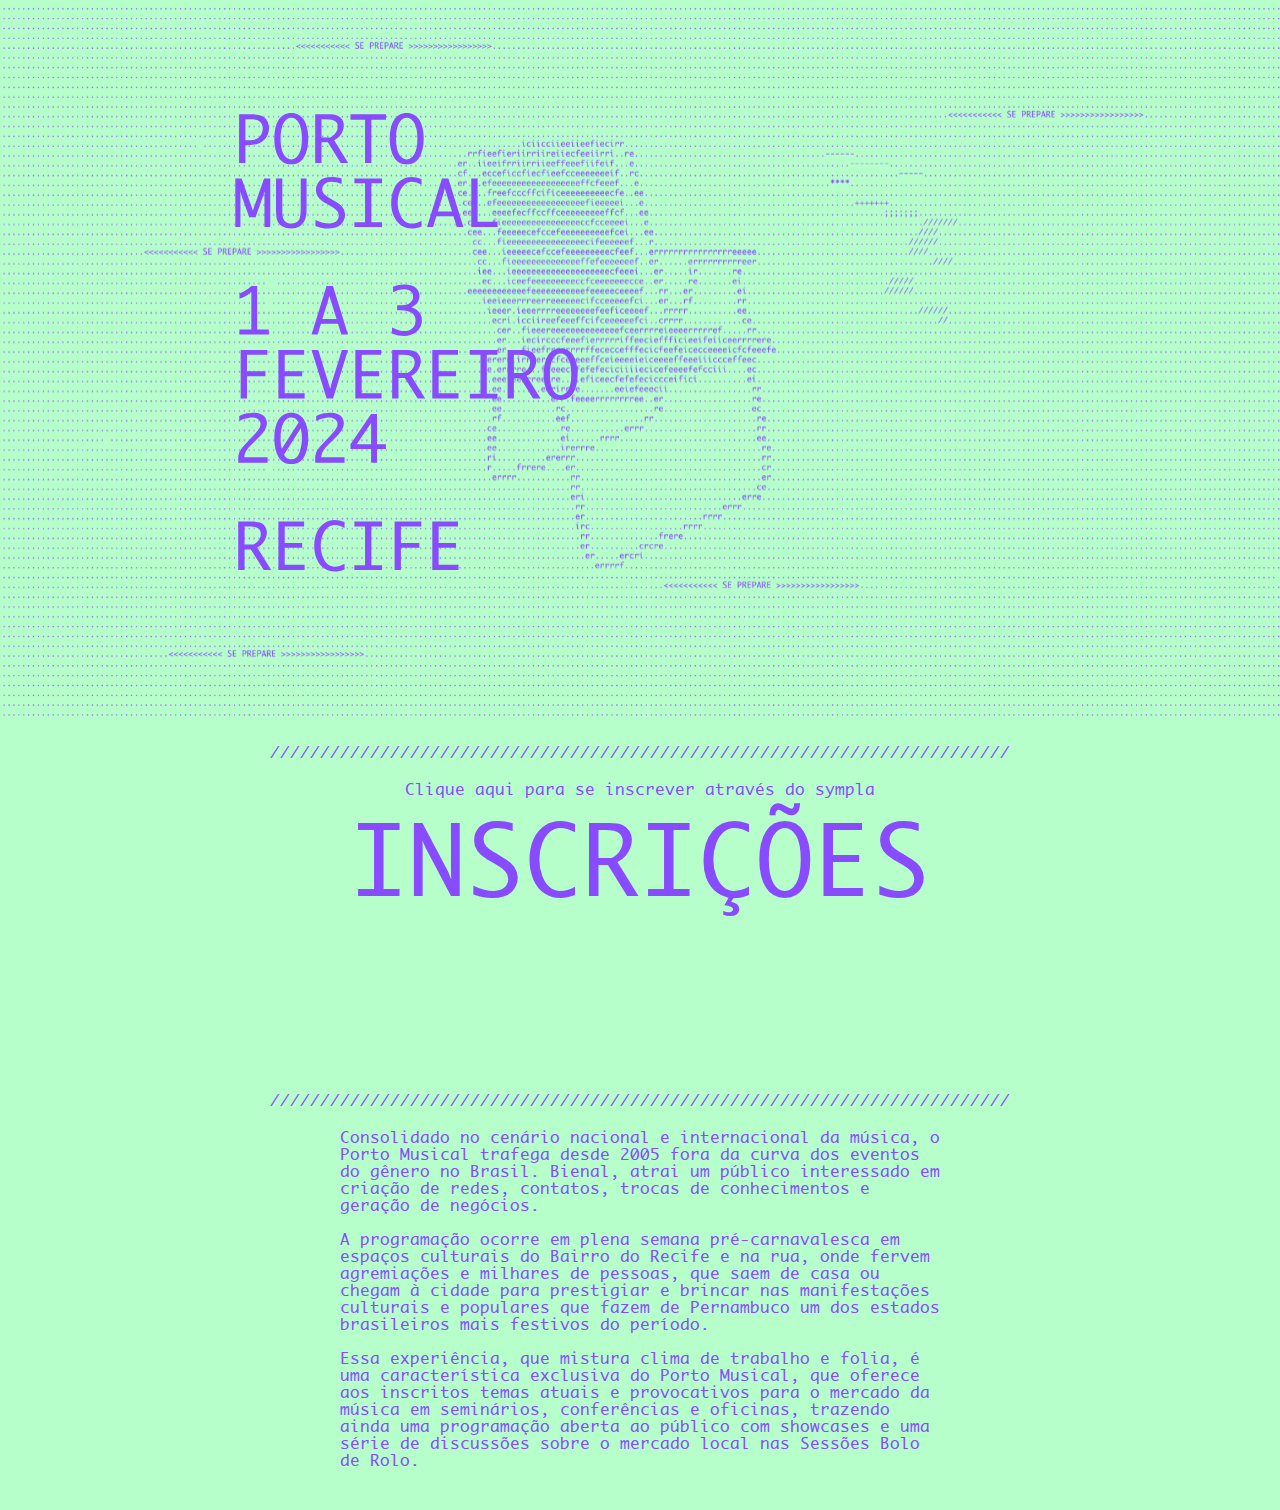
==== Porto-Musical-main/index.html @ d5060449 ""Marcas e Localização"" ====
<!DOCTYPE html>
<html lang="en">

<head>
    <meta charset="UTF-8">
    <meta name="viewport" content="width=device-width, initial-scale=1.0">
    <title>Porto Musical</title>
    <link rel="stylesheet" href="/styles/index.css">
    <script defer src="/Js/archive.js"></script>
</head>

<body>
    <!-- <header class="header container">
        <div class="logo" id="logo-container">
            <h1>Porto Musical</h1>
        </div>
        <div class="mobile-menu">
            &#x2630
        </div>
        <nav class="navigation">
            <ul class="nav-list">
                <div class="close-menu">
                    &#x2715
                </div>
                <img src="" alt="IMAGEM " />
                <li><a href="#home">Página Inicial</a></li>
                <li class="has-submenu">
                    <a href="#kits">Programação</a>
                    <ul class="submenu">
                        <li><a href="#dia1">Dia 1</a></li>
                        <li><a href="#dia2">Dia 2</a></li>
                        <li><a href="#dia3">Dia 3</a></li>
                    </ul>
                </li>
                <li><a href="#numeros">Home</a></li>
            </ul>
        </nav>
    </header> -->

    <section class="initial-scale">
        <div class="img-char">
            <img src="/img/exemplo.svg" alt="">
        </div>
    </section>


    <section class="subscribe">
        <p>//////////////////////////////////////////////////////////////////////////</p>
        <div class="inscricoes">
            <h2> Clique aqui para se inscrever através do sympla</h2>
            <a href="#">INSCRIÇÕES</a>
        </div>
        <div class="dotted">
            <div class="dotted secondary">
                
            </div>
            <iframe width="100%" height="100%" src="https://www.youtube.com/embed/CrR9r9KcrVM" title="Porto Musical 2022" frameborder="0" allow="accelerometer; autoplay; clipboard-write; encrypted-media; gyroscope; picture-in-picture; web-share" allowfullscreen></iframe>
        </div>
        <p>//////////////////////////////////////////////////////////////////////////</p>
        <div class="main-text">
            <h3>
                Consolidado no cenário nacional e internacional da música, o Porto Musical trafega desde 2005 fora da
                curva dos eventos do gênero no Brasil. Bienal, atrai um público interessado em criação de redes,
                contatos, trocas de conhecimentos e geração de negócios. <br> <br>
                A programação ocorre em plena semana pré-carnavalesca em espaços culturais do Bairro do Recife e na rua,
                onde fervem agremiações e milhares de pessoas, que saem de casa ou chegam à cidade para prestigiar e
                brincar nas manifestações culturais e populares que fazem de Pernambuco um dos estados brasileiros mais
                festivos do período. <br> <br>
                Essa experiência, que mistura clima de trabalho e folia, é uma característica exclusiva do Porto
                Musical, que oferece aos inscritos temas atuais e provocativos para o mercado da música em seminários,
                conferências e oficinas, trazendo ainda uma programação aberta ao público com showcases e uma série de
                discussões sobre o mercado local nas Sessões Bolo de Rolo.
            </h3>
        </div>
    </section>


<!-- 
    <div class="programacao">
        <h1>PROGRAMAÇÃO</h1>
    </div>


    <div class="dez-horas">
        <h1>05/MAI QUI</h1>
        <p>
            10H - 12H
        </p>
        <div class="primeiro">
            <ul class="first-programation">
                <li>Sessão bolo de Rolo</li>
                <li>Paço do frevo</li>
                <li>Grátis</li>
                <br><br>
                <li>ENCONTRO ACORDE — MOBILIZAÇÃO COMO MOTOR DE PRESSÃO POLÍTICA</li>
                <li>Com</li>
                <li>Melina Hickson</li>
            </ul>
            <ul class="second-programation">
                <li>Papo Sincero</li>
                <li>Auditório Cais do Sertão</li>
                <br><br>
                <li>COMO TIRAR O MELHOR PROVEITO DO PORTO MUSICAL — PERGUNTAS E RESPOSTAS</li>
                <li>COM</li>
                <li>Melina Hickson</li>
            </ul>
        </div>
    </div>
    <br>
    <div class="quatoze-horas">
        <p>
            14h30 – 16h30
        </p>

        <p>CONFERÊNCIA</p>
        <p>AUDITÓRIO CAIS DO SERTÃO</p>
        <ul>
            <li>RÁDIO: Prestação de serviço ou <br> comercialização de concessão pública? <br> As diferentes percepções
                da programação radiofônica <br> </li>

            <li>Mediação</li>
            <li>Patricia Palumbo</li>
            <li>com</li>
            <li>Gabriele Alves & Luci Moret</li>
            <li>Participações especiais</li>
            <li>Fabiane Pereira & Luciano Mattos</li>

        </ul>
        <br>
    </div>
    <div class="dezeseis-horas">
        <p>
            16h50 – 18h50
        </p>

        <ul>
            <li>CONFERÊNCIA</li>
            <li>AUDITÓRIO CAIS DO SERTÃO</li>
            <li>Sons do Nordeste: de onde vÊm e pra onde vão essas ondas de sucesso?</li>
            <li>Mediação</li>
            <li>GG Albuquerque</li>
            <li>com</li>
            <li>Jorge Music, Julian Lepick & Lívia Paupério</li>
        </ul>
    </div>
    </div>

    <div class="dez-horas">
        <h1>07/MAI SAB</h1>
        <p>
            10H - 12H
        </p>
        <div class="primeiro">
            <ul class="first-programation">
                <li>Sessão bolo de Rolo</li>
                <li>Paço do frevo</li>
                <li>Grátis</li>
                <br><br>
                <li>10 anos do Frevo <br> como Patrimônio da Humanidade: <br> Os entraves para a internacionalização</li>
                <li>Mediação</li>
                <li>FERNANDA PINHEIRO</li>
                <li>Com</li>
                <li>César Michiles & Luiz Barbosa</li>
            </ul>
            <ul class="second-programation">
                <li>Papo Sincero</li>
                <li>Auditório Cais do Sertão</li>
                <br><br>
                <li>A importância da promoção da equidade <br> de gênero na música</li>
                <li>Mediação</li>
                <li>BIA NOGUEIRA</li>
                <li>Com</li>
                <li>Cristina Becker, Heloisa Aidar, <br> Luciana Adão & Mayra Clara</li>
            </ul>
            <ul class="second-programation">
                <li>ARENA SEBRAE DE PITCHING</li>
                <li>Sala São Francisco - Cais do Sertão</li>
                <br><br>
                <li>ARENA SEBRAE DE PITCHING</li>
                <li>com</li>
                <li>• Aiyra • Andrea Laís • Café Preto <br> • Camila Ribeiro • Caru • Claudia <br> Castelo Branco • Dan Stump • Enio |X| <br> • Fortunato e os Jovens de Ontem <br> • Howay • Hugo Linns • MD • Rico <br> Manzano • Rob • Samuca e a Selva <br> • Solto • Vila Oculta • </li>
            </ul>
        </div>
    </div>
    <br>
    <div class="quatoze-horas">
        <p>
            12H
        </p>
        <p>Paço do frevo apresenta</p>
        <ul>
            <li>HENRIQUE ALBINO'S JAM</li>
        </ul>
        <br>
    </div>
    <div class="dezeseis-horas">
        <p>
            14H30 - 16H30
        </p>

        <ul>
            <li>SEMINÁRIO</li>
            <li>AUDITÓRIO CAIS DO SERTÃO</li>
            <br>
            <li>Como fazer um lançamento focado no YouTube</li>
            <li>Com</li>
            <li>Pietá Rivas</li>
        </ul>
    </div>
    <div class="dezeseis-horas">
        <p>
            16H50 – 18H50
        </p>

        <ul>
            <li>CONFERÊNCIA</li>
            <li>AUDITÓRIO CAIS DO SERTÃO</li>
            <br>
            <li>TERRA ARRASADA: A reconstrução da circulação no Brasil</li>
            <li>Mediação</li>
            <li>ANA GARCIA</li>
            <li>com</li>
            <li>Daianne Dias, Eddu Porto & Nicole Balestro</li>
        </ul>
    </div>
    <div class="dezeseis-horas">
        <p>
            19H30 - 22H50
        </p>

        <ul>
            <li>SHOWCASES</li>
            <li>PALCO CIDADE DA MUSICA - CAIS DO SERTÃO</li>
            <br>
            <li>SHOWCASES</li>
            <li>Com</li>
            <li>• Alex Sant'Anna • Alfamor • Banda de <br> Pau e Corda • Barbarize • Bela Maria <br>•  Bel Puã • Bia Nogueira • Danada • </li>
        </ul>
    </div>
    </div>

    <section class="showcases">
        <h1>SHOWCASES</h1>
        <p style="font-size: 16px; font-weight: 400;">Palco Cidade da Música - Cais do Sertão</p>
        <p style="font-size: 16px; font-weight: 400;">Gratis</p>
        <div class="dates-showcase">
            <p>06/MAI SEX</p>
            <ul>
                <li style="font-size: 20px; font-weight: 400;">19:30</li>
                <li>ORQUESTRA DE BOLSO</li>
            </ul>
            <ul>
                <li style="font-size: 20px; font-weight: 400;">20:20</li>
                <li>BIXARTE</li>
            </ul>
            <ul>
                <li style="font-size: 20px; font-weight: 400;">21:10</li>
                <li>AFROITO</li>
                <li>Participação</li>
                <li>Tássia Reis e Sued Nunes</li>
            </ul>
            <ul>
                <li style="font-size: 20px; font-weight: 400;">22H</li>
                <li>LUANA FLORES</li>
            </ul>
            <ul>
                <li>22H50</li>
                <li>MARTINS</li>
            </ul>
        </div>
        <div class="dates-showcase">
            <p>07/MAI SAB</p>
            <ul>
                <li style="font-size: 20px; font-weight: 400;">19:30</li>
                <li>ORQUESTRA DE BOLSO</li>
            </ul>
            <ul>
                <li style="font-size: 20px; font-weight: 400;">20:20</li>
                <li>PROGRAMA ASA APRESENTA</li>
                <li>DANI CARMESIN</li>
            </ul>
            <ul>
                <li style="font-size: 20px; font-weight: 400;">21:10</li>
                <li>ZÉ MANUEL</li>
            </ul>
            <ul>
                <li style="font-size: 20px; font-weight: 400;">22H</li>
                <li>RACHEL REIS</li>
            </ul>
            <ul>
                <li style="font-size: 20px; font-weight: 400;">22H50</li>
                <li>BAILE DO MARLEY</li>
                <li>Participação</li>
                <li>Uana, Rayssa Dias e Gui da Tropa</li>
            </ul>
        </div>


    </section>
<section class="enderecos">
    <div class="enderecos porto-musical">
        <h1>ENDEREÇOS</h1>
        <ul>
                <li>Endereços das atividades do Porto Musical</li>
        </ul>
        <ul>
                <li>CREDENCIAMENTO, SEMINÁRIOS, CONFERÊNCIAS E PITCHINGS</li>
                <li>CAIS DO SERTÃO</li> 
                <li>(ARMAZÉM 10)Av. Alfredo Lisboa, s/n (em frente à Torre Malakoff)</li>
        </ul>
        <ul>
            <li>SESSÕES BOLO DE ROLO (gratuito)</li>
            <li>PAÇO DO FREVORua da Guia, s/n (Praça do Arsenal da Marinha)</li>
        </ul>
        <ul>
            <li>SHOWCASES (gratuito)</li>
            <li>PALCO CIDADE DA MÚSICA (CAIS DO SERTÃO)Av. Alfredo Lisboa, s/n</li>
        </ul>
    </div>

    
</section>

<section class="fichatecnica">

    <h1>FICHA TÉCNICA</h1>
    <div class="fichatecnina info">

        <ul>
            <li>Direção Geral e Curadoria </li>
            <li>Melina Hickson</li>
        </ul>

        <ul>
            <li>Coordenação Geral</li>
            <li>Janaisa Cardoso></li>
        </ul>
        <ul>
            <li>Produção Geral</li>
            <li>Felix Furtacor</li>
            <li>Mariana Florentino</li>
        </ul>
<ul>
        <li>Produção Executiva</li>
        <li>Janaina Cardoso</li> 
        <li>Melina Hickson</li>
</ul>

        <ul>
    <li>Colaboração na Curadoria</li>
    <li>GG Albuquerque</li>
    <li>Mariana Florentino</li>
    <li>Pérola Braz</li>
        </ul>

    <ul>
        <li>Produção</li>
            <li>Adryana Thyara</li>
           <li> Ana Cristina Nascimento</li>
           <li> Aymara Almeida</li>
           <li> Daniella Varjal</li>
            <li>Jessica de Brito</li>
            <li>Joana Santana</li>
           <li>João Amorim</li> 
           <li> Pedro Ivo</li>
    </ul>

    <ul>
        <li>
            <li>Coordenação de Comunicação</li>
            <li>Carolina Souto</li>
        </li>
    </ul>


</div>



<div class="fichatecnica info-2">
    

    <ul>

    <li>Assistência de Produção</li>
    <li>Anderson Miranda</li>
    <li>Aurora Jamelo</li>
    <li>Carlinhos Mártir</li>
    <li>Luíza Guedes</li>
    <li>Miguel Hickson</li>
    <li>Natália Tavares</li>
    <li>Sophia William</li>
    <li>Thainá Freitas</li>

    </ul>



   <ul>
    <li>Coordenação Técnica </li>
    <li>Adriano Duprat</li> 
   </ul>
        
       <ul>
            <li>Direção de Palco</li>
            <li>Adriano Duprat</li>
            
       </ul>

        <ul>
                <li>Direção de Pitching</li>
                <li>Jessica de Brito</li>
        </ul>

        <ul>
                <li>Iluminação Cênica</li>
                <li>Roberto Riegert</li>
        </ul>

        <ul>

        <li>Técnica de Som</li>
        <li>Arnaldo Soares</li>
        <li>Vinnicius Aquino</li>

        </ul>

    <ul>
        <li>Roadies</li>
        <li>Julia Andrade</li>
        <li>Junior Chappa</li>
    </ul>

    <ul>
        <li>Assessoria de Imprensa</li>
        <li>Bruno Takahashi</li>
    </ul>

    <ul>
            <li>Comunicação</li>
            <li>Fernando Valença</li>
            <li>Thais Menezes</li> 
            <li>Thais Ynaê</li>

    </ul>

</div>




<div class="fichatecnica-info3"></div>


    <ul>
            <li>Projeto Gráfico</li>
            <li>Rodrigo Souza Leão</li>
            <li>Heitor Moreira</li> 
            <li>(Propágulo)</li>
    </ul>


    <ul>
            <li>Ilustração</li> 
            <li>Heitor Moreira</li>
    </ul>


    <ul>
            <li>Site e Programação Visual</li>
            <li>Querosene Coletivo Criativo</li>
    </ul>


    <ul>
            <li>Fotografia</li>
            <li>José de Holanda</li>
    </ul>

    <ul>
            <li>Vídeo</li>
            <li>GIRA Conteúdo</li>
    </ul>

    <ul>
            <li>Edição de Vídeos (Sessão Porto Online)</li>
            <li>Gustavo Vasconcelos</li>
    </ul>

    <ul>
        <li>Acessibilidade</li>
       <li>Centrae Acessibilidade Comunicacional</li>

    </ul>

    <ul>
            <li>Assessoria Contábil e Executiva</li>
            <li>Duocont Contabilidade</li>
    </ul>

   


</section> -->


<!-- <section class="Marcas">

    <div class="realizacao">
        <p>realização</p>
    <img src="/img/marcafina.svg" alt="">
    </div>

    <div class="Incentivo">
        <p>Incentivo</p>
        <img src="" alt="">
        <img src="" alt="">
        <img src="" alt="">
        <img src="" alt="">

    </div>

    <div class="Colaboracao">
        <p>Colaboração</p>
        <img src="" alt="">
        <img src="" alt="">
        <img src="" alt="">
    </div>


    <div class="Apoio-grafico">
        <p>Apoio Gráfico</p>
        <img src="" alt="">
        <img src="" alt="">

    </div>


    <div class="Apoio-Institucional">
        <p>Apoio Institucional</p>
        <img src="" alt="">
        <img src="" alt="">
        <img src="" alt="">
    </div>

    <div class="Parceria">
    <p>Parceria</p>
    <img src="" alt="">
    <img src="" alt="">
    <img src="" alt="">
    </div>

</section> -->

    <footer>

    </footer>

</body>

</html>
---- styles/index.css ----
@import url(header.css);
@import url(Porto.css);
@import url(Subscribe.css);
@import url(Programacao.css);
@import url(showcases.css);

@font-face {
    font-family: 'Monaco';
    font-style: normal;
    font-weight: normal;
    src: local('Monaco'), url('/Fonts/Monaco.woff') format('woff');
    }
    

 *{
        
        margin: 0;
        padding: 0;
        font-family: 'Monaco';
        font-weight: normal;
        text-decoration: none;
        list-style: none;
        scroll-behavior: smooth;
        box-sizing: border-box;
        color: var(--black);
        background-color: var(--primary);
        
      
      }
 
:root{

    --primary : #b6ffcb;
    --primary200: #005500;
    --light : #FFFFFF;
    --darkBlue : #18191F;
    --black : #000000;
    --purple: #884bff;

  }
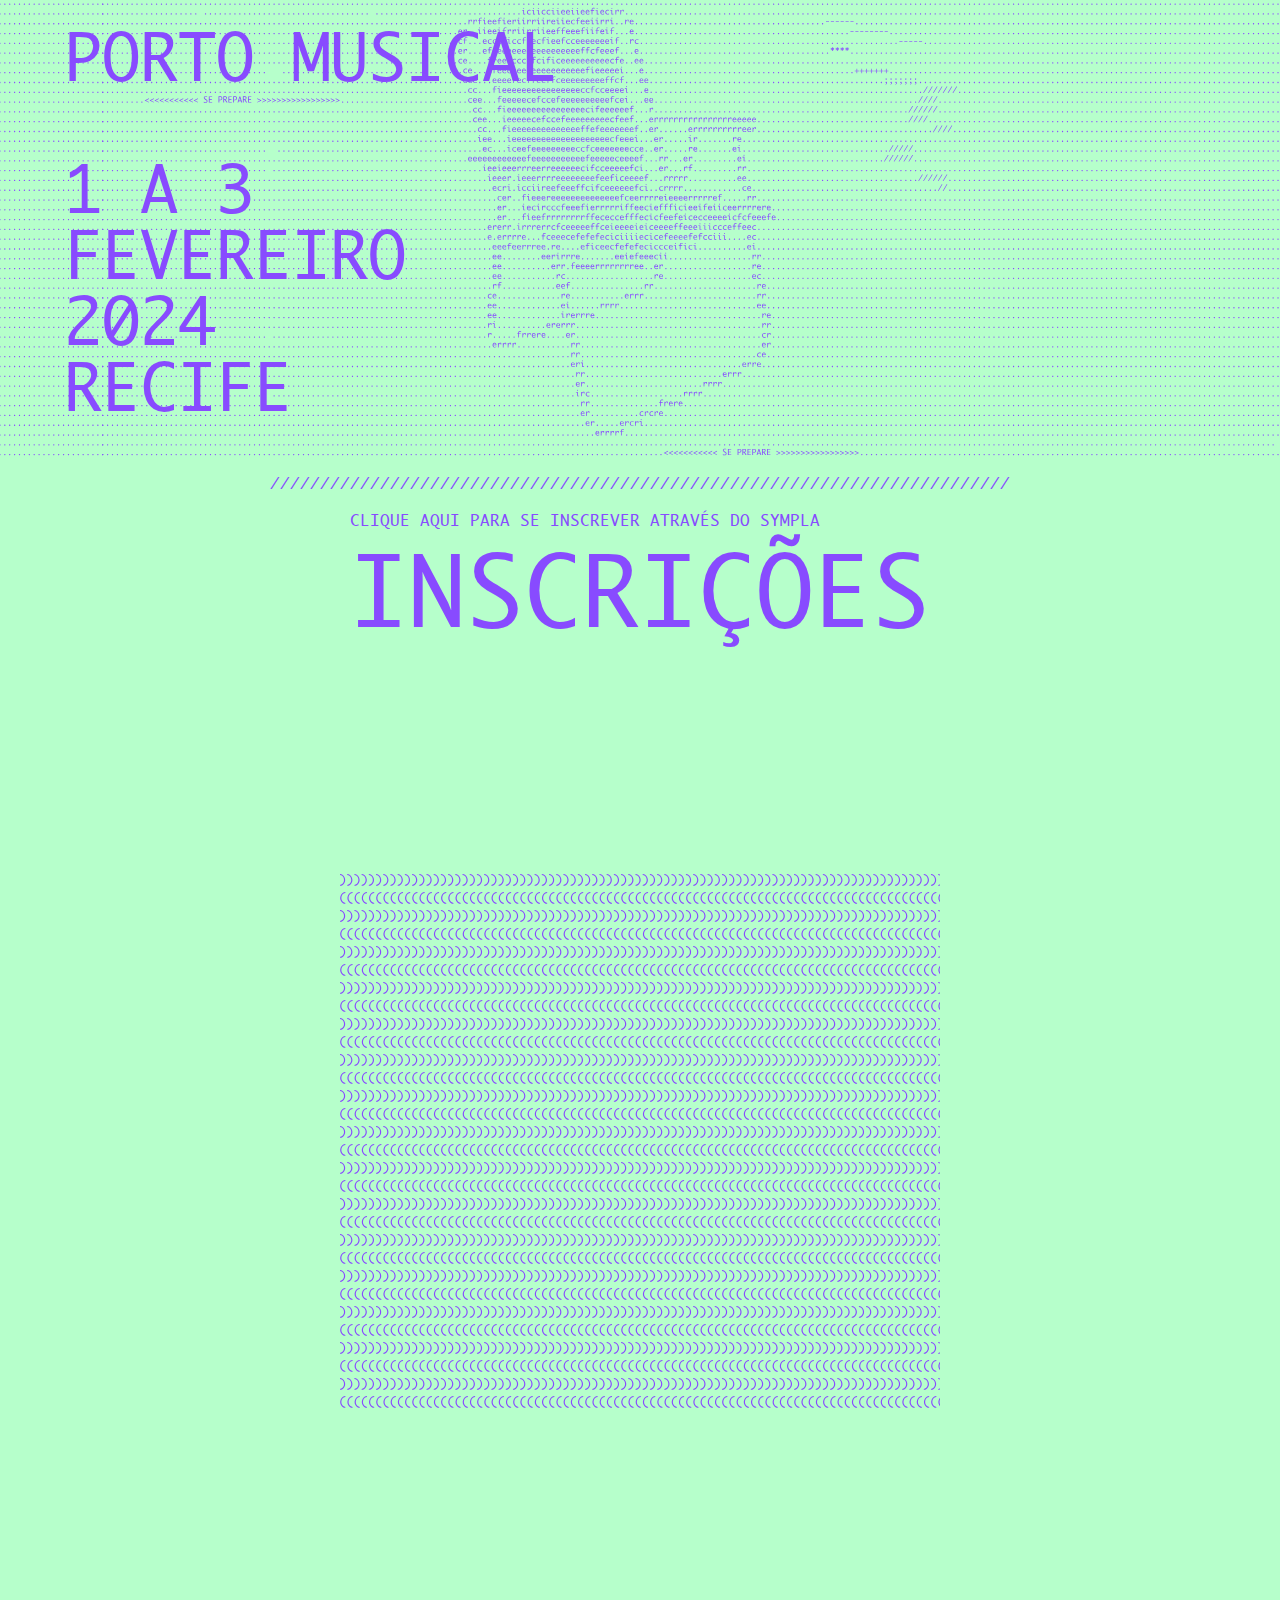
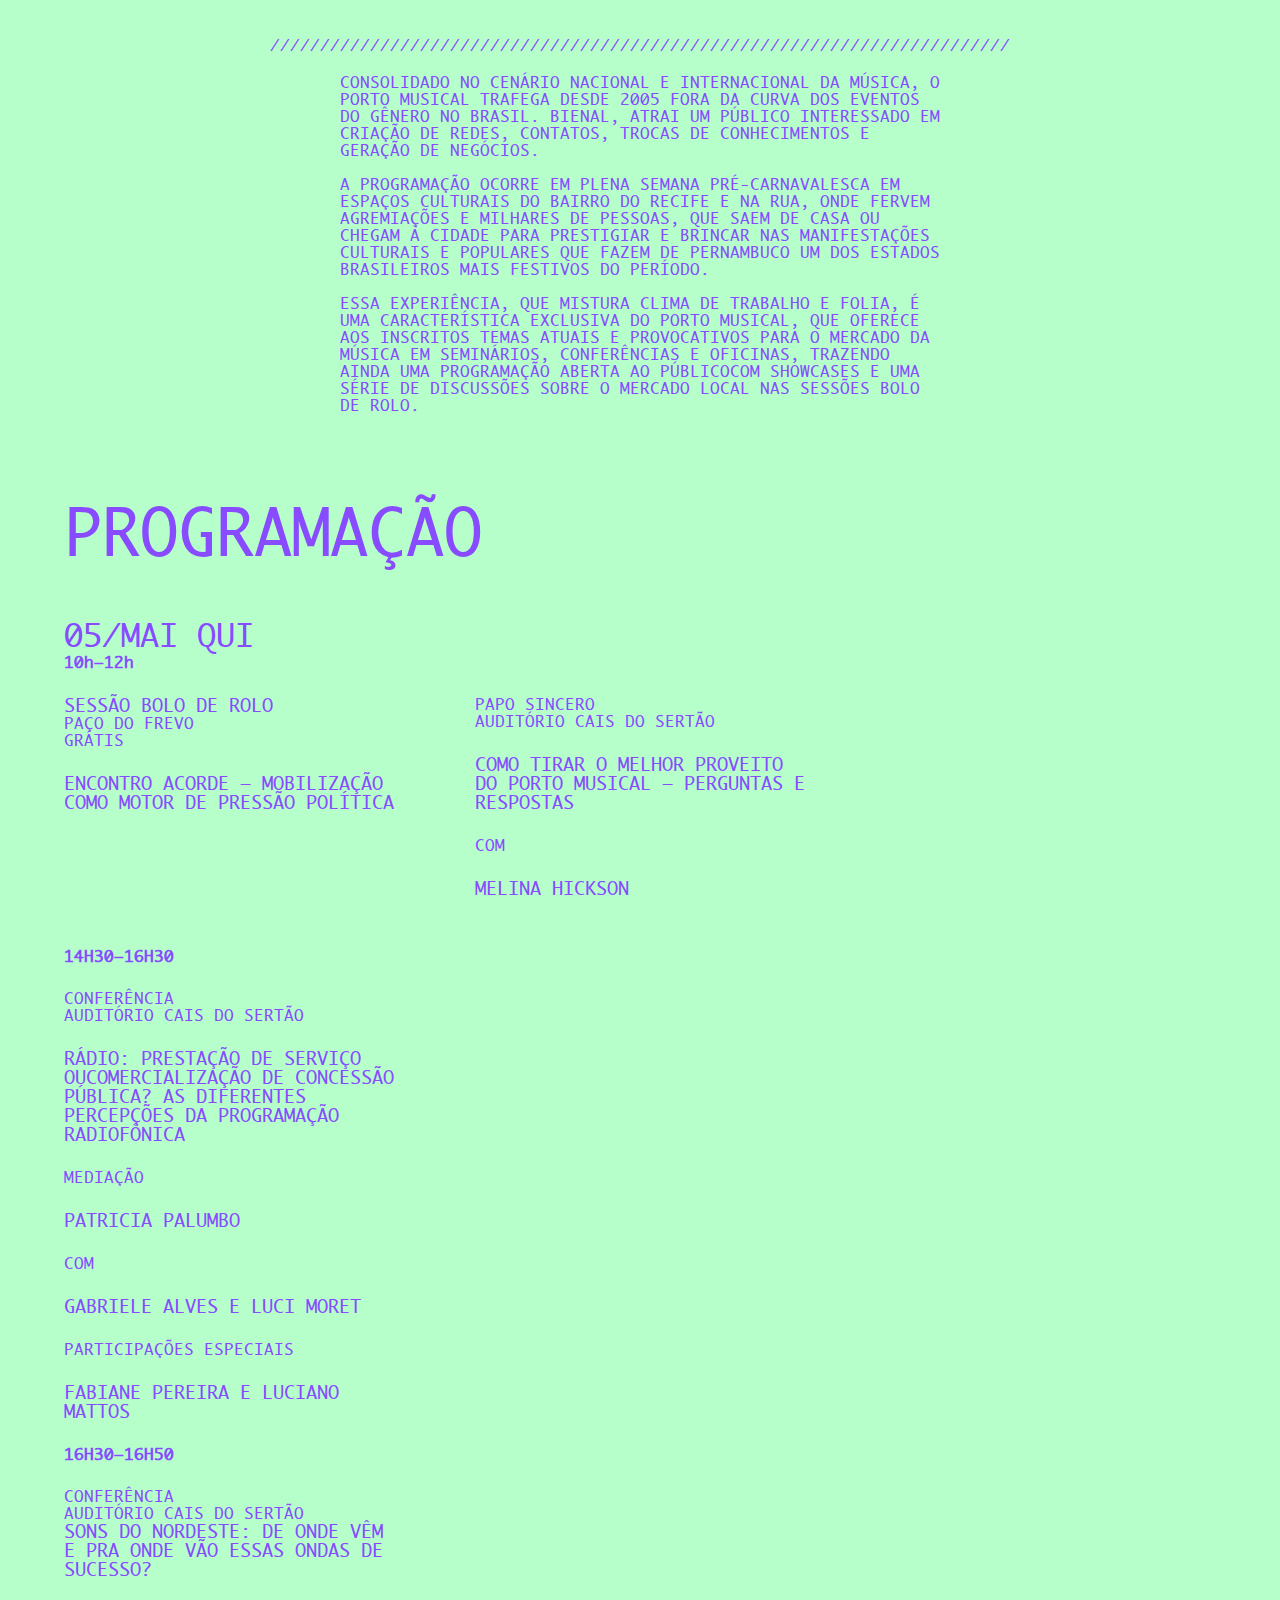
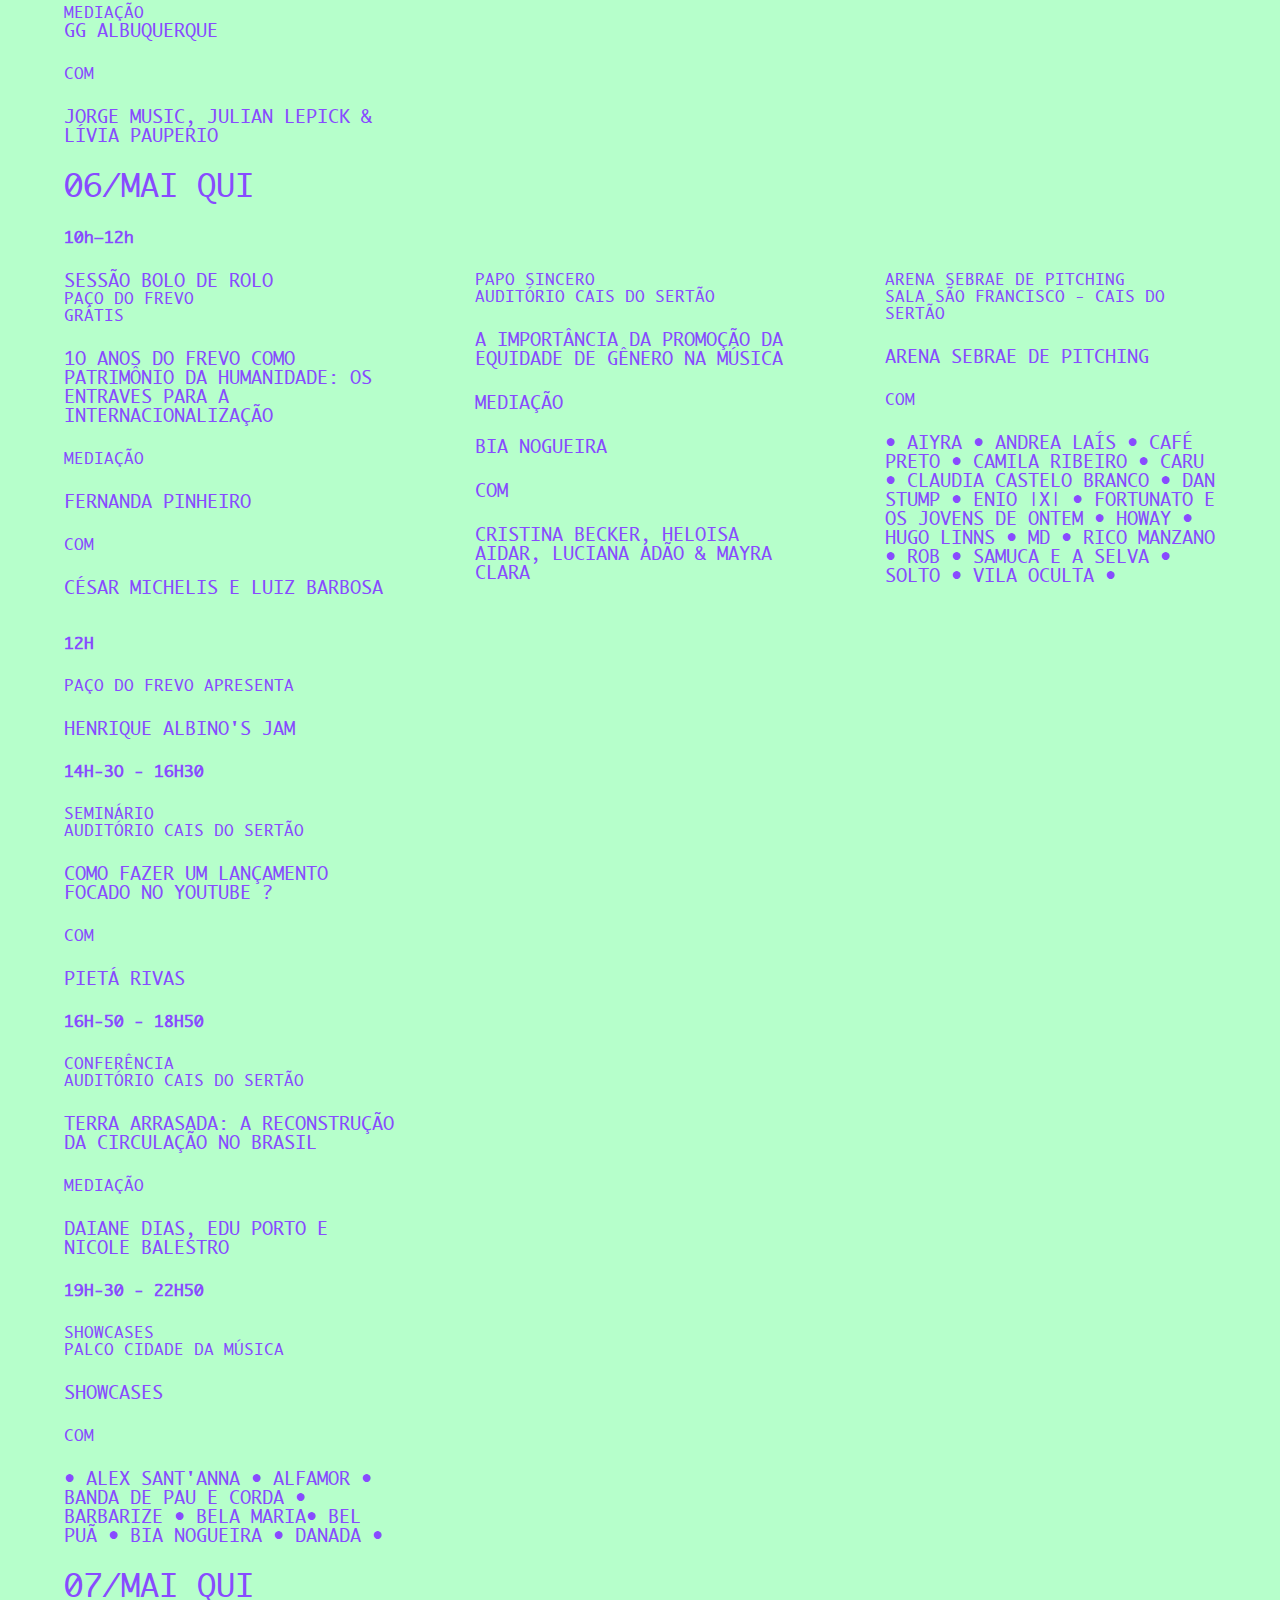
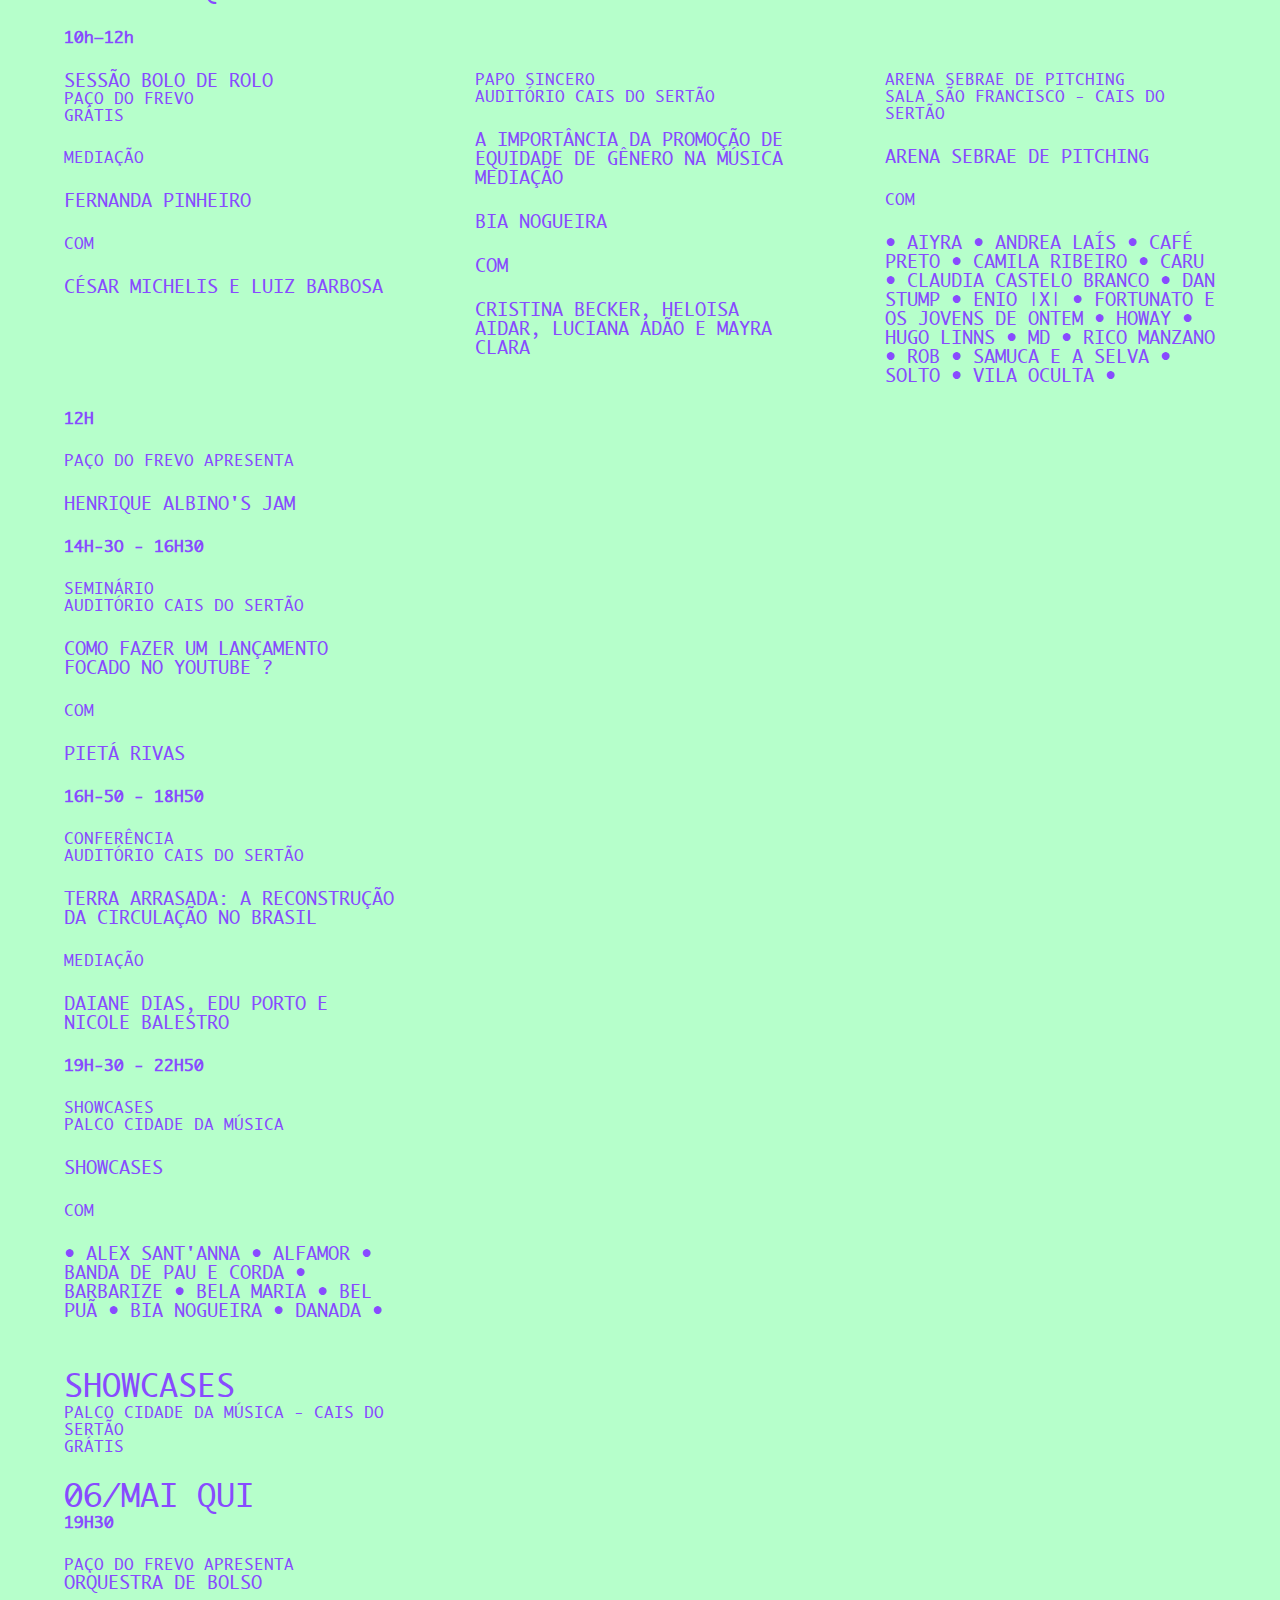
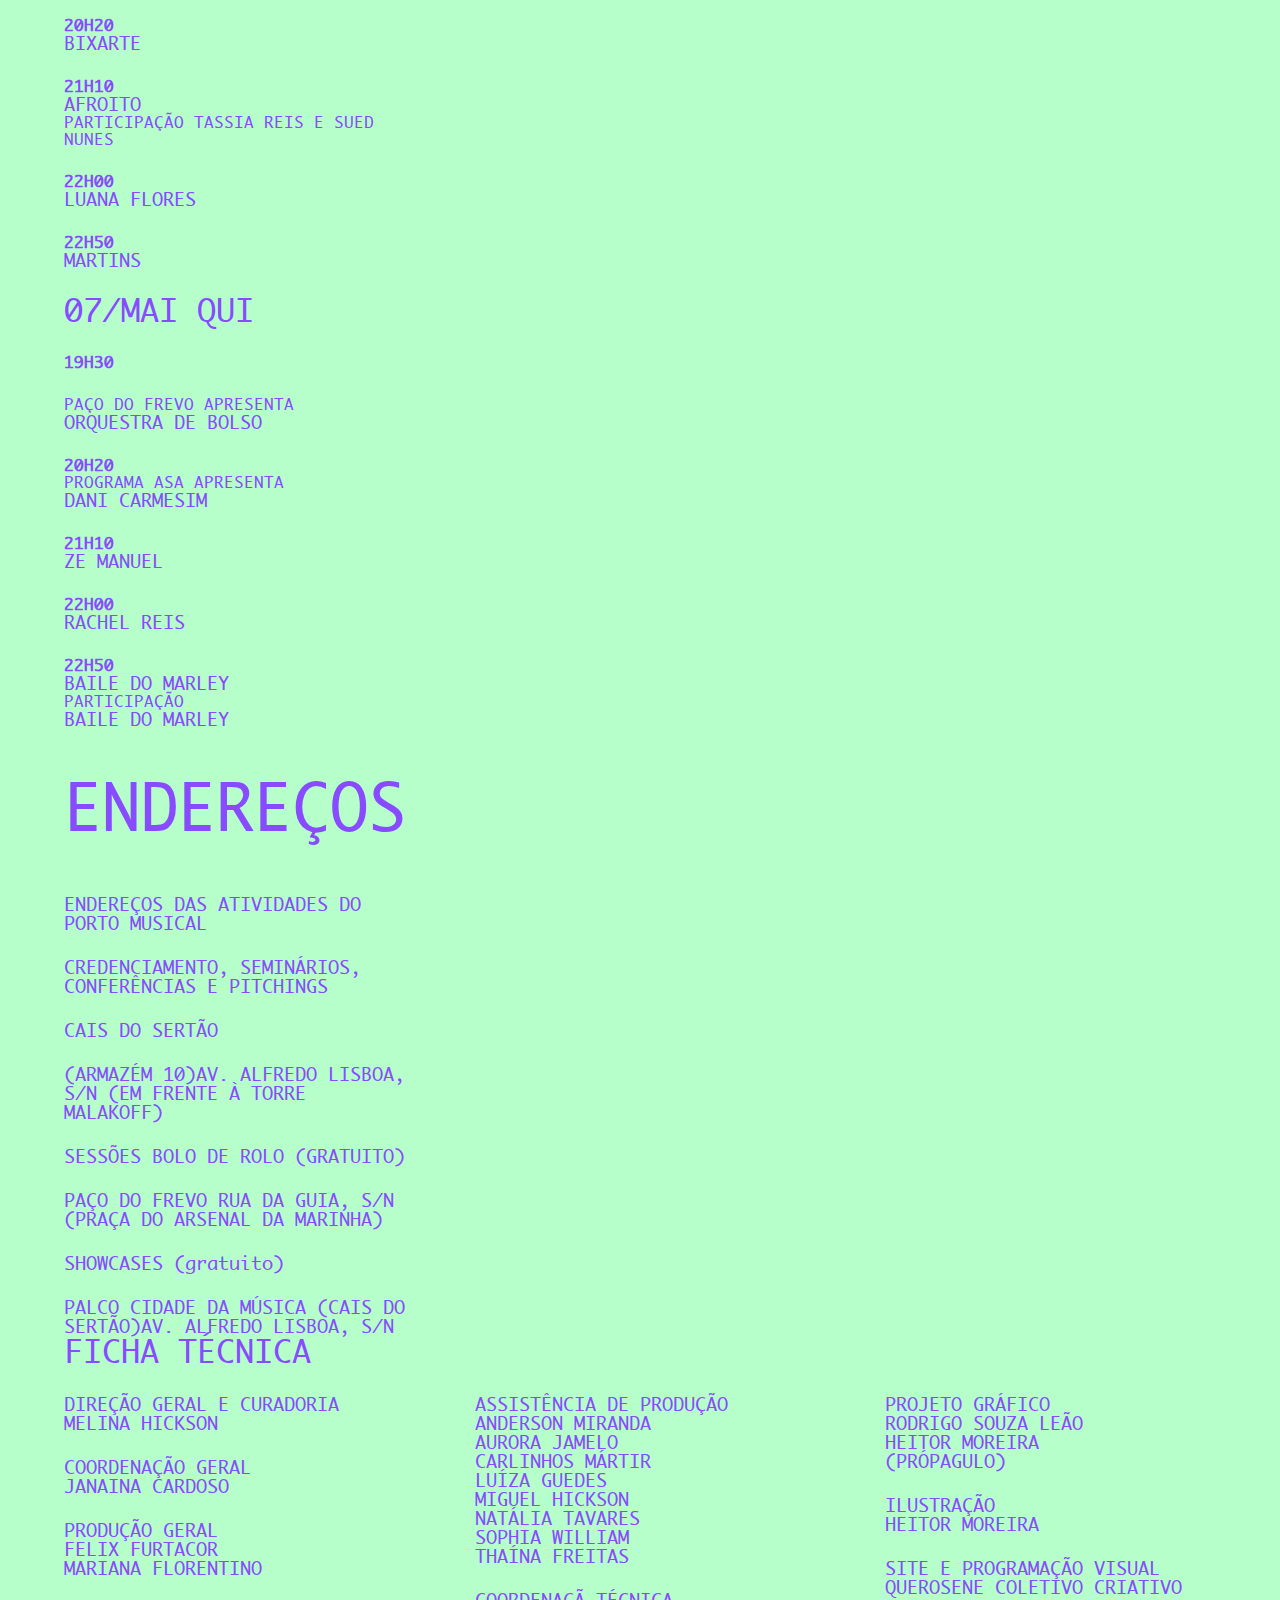
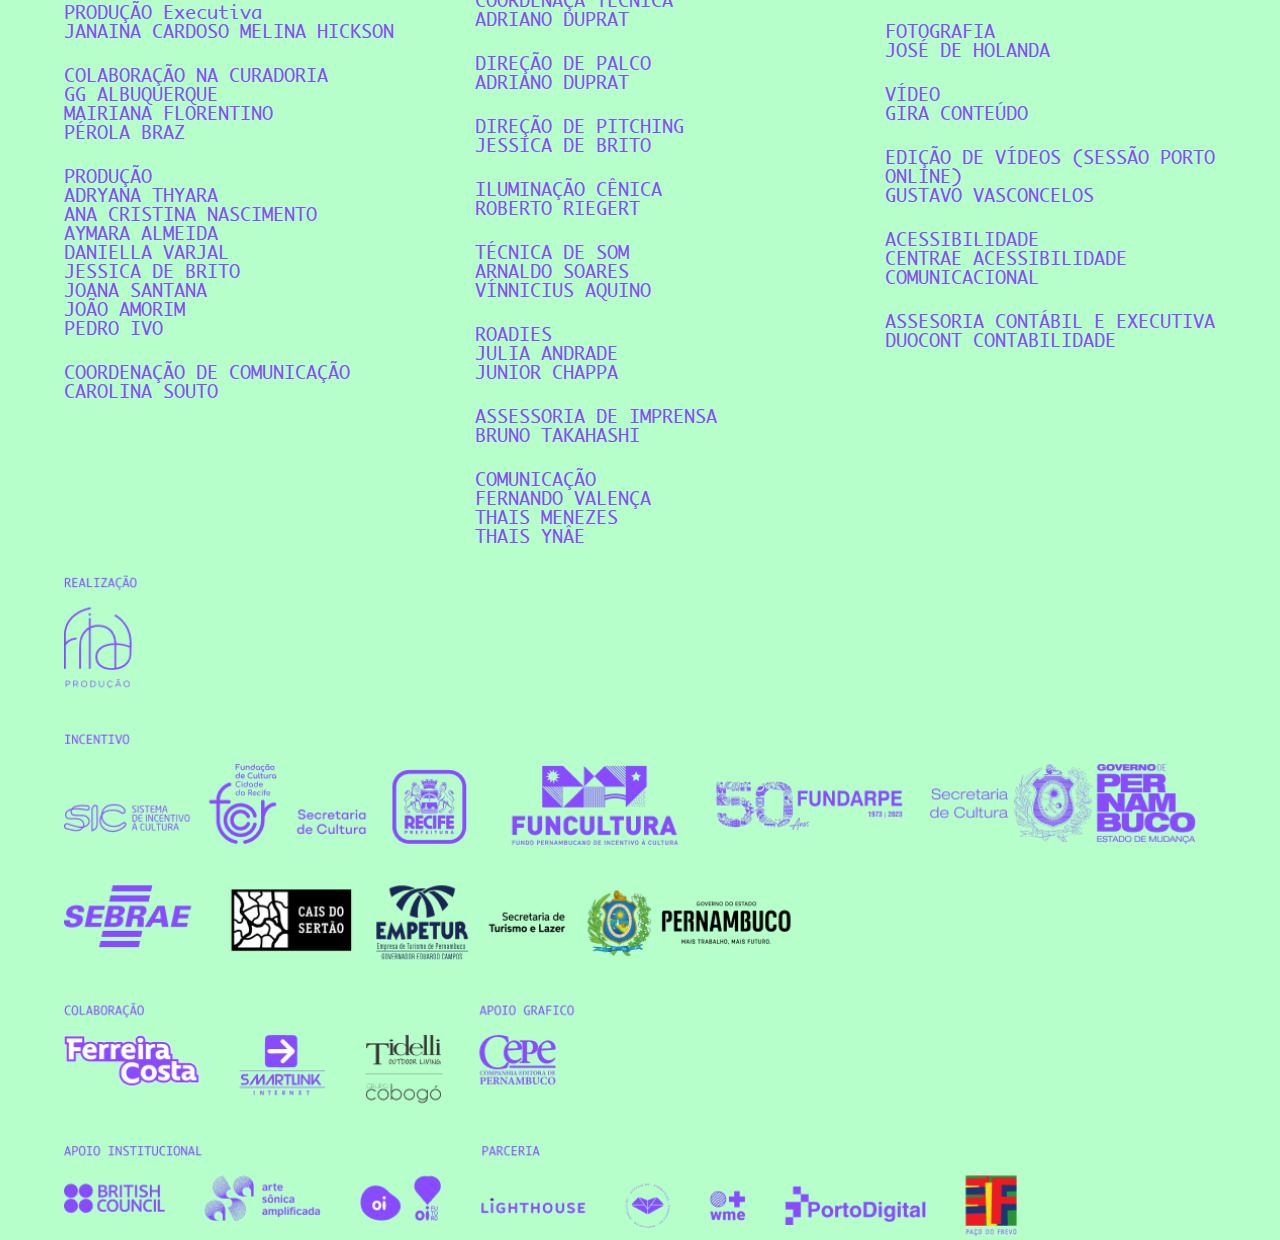
==== commit 70ced9ef: ""Novas atualizações 2.0"" ====
--- a/Porto-Musical-main/index.html
+++ b/Porto-Musical-main/index.html
@@ -5,9 +5,11 @@
     <meta charset="UTF-8">
     <meta name="viewport" content="width=device-width, initial-scale=1.0">
     <title>Porto Musical</title>
-    <link rel="stylesheet" href="/styles/index.css">
+    <link rel="stylesheet" href="styles/index.css">
     <script defer src="/Js/archive.js"></script>
+    <link rel="shortcut icon" href="img/favicon.ico" type="image/x-icon">
 </head>
+
 
 <body>
     <!-- <header class="header container">
@@ -37,9 +39,11 @@
         </nav>
     </header> -->
 
-    <section class="initial-scale">
-        <div class="img-char">
-            <img src="/img/exemplo.svg" alt="">
+    <section class="title-main">
+        <div class="container">
+            <h1>
+                PORTO MUSICAL <br><br> 1 A 3 <br> FEVEREIRO <br> 2024 <br> RECIFE
+            </h1>
         </div>
     </section>
 
@@ -47,514 +51,799 @@
     <section class="subscribe">
         <p>//////////////////////////////////////////////////////////////////////////</p>
         <div class="inscricoes">
-            <h2> Clique aqui para se inscrever através do sympla</h2>
-            <a href="#">INSCRIÇÕES</a>
+            <h2> CLIQUE AQUI PARA SE INSCREVER ATRAVÉS DO SYMPLA</h2>
+            <a href="https://shotgun.live/pt-br/festivals/porto-musical-2024">INSCRIÇÕES</a>
         </div>
         <div class="dotted">
-            <div class="dotted secondary">
-                
-            </div>
-            <iframe width="100%" height="100%" src="https://www.youtube.com/embed/CrR9r9KcrVM" title="Porto Musical 2022" frameborder="0" allow="accelerometer; autoplay; clipboard-write; encrypted-media; gyroscope; picture-in-picture; web-share" allowfullscreen></iframe>
+            <iframe width="100%" height="100%" src="https://www.youtube.com/embed/CrR9r9KcrVM"
+                title="Porto Musical 2022" frameborder="0"
+                allow="accelerometer; autoplay; clipboard-write; encrypted-media; gyroscope; picture-in-picture; web-share"
+                allowfullscreen></iframe>
         </div>
         <p>//////////////////////////////////////////////////////////////////////////</p>
         <div class="main-text">
             <h3>
-                Consolidado no cenário nacional e internacional da música, o Porto Musical trafega desde 2005 fora da
-                curva dos eventos do gênero no Brasil. Bienal, atrai um público interessado em criação de redes,
-                contatos, trocas de conhecimentos e geração de negócios. <br> <br>
-                A programação ocorre em plena semana pré-carnavalesca em espaços culturais do Bairro do Recife e na rua,
-                onde fervem agremiações e milhares de pessoas, que saem de casa ou chegam à cidade para prestigiar e
-                brincar nas manifestações culturais e populares que fazem de Pernambuco um dos estados brasileiros mais
-                festivos do período. <br> <br>
-                Essa experiência, que mistura clima de trabalho e folia, é uma característica exclusiva do Porto
-                Musical, que oferece aos inscritos temas atuais e provocativos para o mercado da música em seminários,
-                conferências e oficinas, trazendo ainda uma programação aberta ao público com showcases e uma série de
-                discussões sobre o mercado local nas Sessões Bolo de Rolo.
+                CONSOLIDADO NO CENÁRIO NACIONAL E INTERNACIONAL DA MÚSICA, O PORTO MUSICAL TRAFEGA DESDE 2005 FORA DA
+                CURVA DOS EVENTOS DO GÊNERO NO BRASIL. BIENAL, ATRAI UM PÚBLICO INTERESSADO EM CRIAÇÃO DE REDES,
+                CONTATOS, TROCAS DE CONHECIMENTOS E GERAÇÃO DE NEGÓCIOS.<br> <br>
+                A PROGRAMAÇÃO OCORRE EM PLENA SEMANA PRÉ-CARNAVALESCA EM ESPAÇOS CULTURAIS DO BAIRRO DO RECIFE E NA RUA,
+                ONDE FERVEM AGREMIAÇÕES E MILHARES DE PESSOAS, QUE SAEM DE CASA OU CHEGAM À CIDADE PARA PRESTIGIAR E
+                BRINCAR NAS MANIFESTAÇÕES CULTURAIS E POPULARES QUE FAZEM DE PERNAMBUCO UM DOS ESTADOS BRASILEIROS MAIS
+                FESTIVOS DO PERÍODO. <br> <br>
+                ESSA EXPERIÊNCIA, QUE MISTURA CLIMA DE TRABALHO E FOLIA, É UMA CARACTERÍSTICA EXCLUSIVA DO PORTO
+                MUSICAL, QUE OFERECE AOS INSCRITOS TEMAS ATUAIS E PROVOCATIVOS PARA O MERCADO DA MÚSICA EM SEMINÁRIOS,
+                CONFERÊNCIAS E OFICINAS, TRAZENDO AINDA UMA PROGRAMAÇÃO ABERTA AO PÚBLICOCOM SHOWCASES E UMA SÉRIE DE
+                DISCUSSÕES SOBRE O MERCADO LOCAL NAS SESSÕES BOLO DE ROLO.
+
             </h3>
         </div>
     </section>
 
 
-<!-- 
-    <div class="programacao">
-        <h1>PROGRAMAÇÃO</h1>
-    </div>
-
-
-    <div class="dez-horas">
-        <h1>05/MAI QUI</h1>
-        <p>
-            10H - 12H
-        </p>
-        <div class="primeiro">
-            <ul class="first-programation">
-                <li>Sessão bolo de Rolo</li>
-                <li>Paço do frevo</li>
-                <li>Grátis</li>
-                <br><br>
-                <li>ENCONTRO ACORDE — MOBILIZAÇÃO COMO MOTOR DE PRESSÃO POLÍTICA</li>
-                <li>Com</li>
-                <li>Melina Hickson</li>
-            </ul>
-            <ul class="second-programation">
-                <li>Papo Sincero</li>
-                <li>Auditório Cais do Sertão</li>
-                <br><br>
-                <li>COMO TIRAR O MELHOR PROVEITO DO PORTO MUSICAL — PERGUNTAS E RESPOSTAS</li>
-                <li>COM</li>
-                <li>Melina Hickson</li>
-            </ul>
-        </div>
-    </div>
-    <br>
-    <div class="quatoze-horas">
-        <p>
-            14h30 – 16h30
-        </p>
-
-        <p>CONFERÊNCIA</p>
-        <p>AUDITÓRIO CAIS DO SERTÃO</p>
-        <ul>
-            <li>RÁDIO: Prestação de serviço ou <br> comercialização de concessão pública? <br> As diferentes percepções
-                da programação radiofônica <br> </li>
-
-            <li>Mediação</li>
-            <li>Patricia Palumbo</li>
-            <li>com</li>
-            <li>Gabriele Alves & Luci Moret</li>
-            <li>Participações especiais</li>
-            <li>Fabiane Pereira & Luciano Mattos</li>
-
-        </ul>
-        <br>
-    </div>
-    <div class="dezeseis-horas">
-        <p>
-            16h50 – 18h50
-        </p>
-
-        <ul>
-            <li>CONFERÊNCIA</li>
-            <li>AUDITÓRIO CAIS DO SERTÃO</li>
-            <li>Sons do Nordeste: de onde vÊm e pra onde vão essas ondas de sucesso?</li>
-            <li>Mediação</li>
-            <li>GG Albuquerque</li>
-            <li>com</li>
-            <li>Jorge Music, Julian Lepick & Lívia Paupério</li>
-        </ul>
-    </div>
-    </div>
-
-    <div class="dez-horas">
-        <h1>07/MAI SAB</h1>
-        <p>
-            10H - 12H
-        </p>
-        <div class="primeiro">
-            <ul class="first-programation">
-                <li>Sessão bolo de Rolo</li>
-                <li>Paço do frevo</li>
-                <li>Grátis</li>
-                <br><br>
-                <li>10 anos do Frevo <br> como Patrimônio da Humanidade: <br> Os entraves para a internacionalização</li>
-                <li>Mediação</li>
-                <li>FERNANDA PINHEIRO</li>
-                <li>Com</li>
-                <li>César Michiles & Luiz Barbosa</li>
-            </ul>
-            <ul class="second-programation">
-                <li>Papo Sincero</li>
-                <li>Auditório Cais do Sertão</li>
-                <br><br>
-                <li>A importância da promoção da equidade <br> de gênero na música</li>
-                <li>Mediação</li>
-                <li>BIA NOGUEIRA</li>
-                <li>Com</li>
-                <li>Cristina Becker, Heloisa Aidar, <br> Luciana Adão & Mayra Clara</li>
-            </ul>
-            <ul class="second-programation">
-                <li>ARENA SEBRAE DE PITCHING</li>
-                <li>Sala São Francisco - Cais do Sertão</li>
-                <br><br>
-                <li>ARENA SEBRAE DE PITCHING</li>
-                <li>com</li>
-                <li>• Aiyra • Andrea Laís • Café Preto <br> • Camila Ribeiro • Caru • Claudia <br> Castelo Branco • Dan Stump • Enio |X| <br> • Fortunato e os Jovens de Ontem <br> • Howay • Hugo Linns • MD • Rico <br> Manzano • Rob • Samuca e a Selva <br> • Solto • Vila Oculta • </li>
-            </ul>
-        </div>
-    </div>
-    <br>
-    <div class="quatoze-horas">
-        <p>
-            12H
-        </p>
-        <p>Paço do frevo apresenta</p>
-        <ul>
-            <li>HENRIQUE ALBINO'S JAM</li>
-        </ul>
-        <br>
-    </div>
-    <div class="dezeseis-horas">
-        <p>
-            14H30 - 16H30
-        </p>
-
-        <ul>
-            <li>SEMINÁRIO</li>
-            <li>AUDITÓRIO CAIS DO SERTÃO</li>
-            <br>
-            <li>Como fazer um lançamento focado no YouTube</li>
-            <li>Com</li>
-            <li>Pietá Rivas</li>
-        </ul>
-    </div>
-    <div class="dezeseis-horas">
-        <p>
-            16H50 – 18H50
-        </p>
-
-        <ul>
-            <li>CONFERÊNCIA</li>
-            <li>AUDITÓRIO CAIS DO SERTÃO</li>
-            <br>
-            <li>TERRA ARRASADA: A reconstrução da circulação no Brasil</li>
-            <li>Mediação</li>
-            <li>ANA GARCIA</li>
-            <li>com</li>
-            <li>Daianne Dias, Eddu Porto & Nicole Balestro</li>
-        </ul>
-    </div>
-    <div class="dezeseis-horas">
-        <p>
-            19H30 - 22H50
-        </p>
-
-        <ul>
-            <li>SHOWCASES</li>
-            <li>PALCO CIDADE DA MUSICA - CAIS DO SERTÃO</li>
-            <br>
-            <li>SHOWCASES</li>
-            <li>Com</li>
-            <li>• Alex Sant'Anna • Alfamor • Banda de <br> Pau e Corda • Barbarize • Bela Maria <br>•  Bel Puã • Bia Nogueira • Danada • </li>
-        </ul>
-    </div>
-    </div>
-
-    <section class="showcases">
-        <h1>SHOWCASES</h1>
-        <p style="font-size: 16px; font-weight: 400;">Palco Cidade da Música - Cais do Sertão</p>
-        <p style="font-size: 16px; font-weight: 400;">Gratis</p>
-        <div class="dates-showcase">
-            <p>06/MAI SEX</p>
-            <ul>
-                <li style="font-size: 20px; font-weight: 400;">19:30</li>
-                <li>ORQUESTRA DE BOLSO</li>
-            </ul>
-            <ul>
-                <li style="font-size: 20px; font-weight: 400;">20:20</li>
-                <li>BIXARTE</li>
-            </ul>
-            <ul>
-                <li style="font-size: 20px; font-weight: 400;">21:10</li>
-                <li>AFROITO</li>
-                <li>Participação</li>
-                <li>Tássia Reis e Sued Nunes</li>
-            </ul>
-            <ul>
-                <li style="font-size: 20px; font-weight: 400;">22H</li>
-                <li>LUANA FLORES</li>
-            </ul>
-            <ul>
-                <li>22H50</li>
-                <li>MARTINS</li>
-            </ul>
-        </div>
-        <div class="dates-showcase">
-            <p>07/MAI SAB</p>
-            <ul>
-                <li style="font-size: 20px; font-weight: 400;">19:30</li>
-                <li>ORQUESTRA DE BOLSO</li>
-            </ul>
-            <ul>
-                <li style="font-size: 20px; font-weight: 400;">20:20</li>
-                <li>PROGRAMA ASA APRESENTA</li>
-                <li>DANI CARMESIN</li>
-            </ul>
-            <ul>
-                <li style="font-size: 20px; font-weight: 400;">21:10</li>
-                <li>ZÉ MANUEL</li>
-            </ul>
-            <ul>
-                <li style="font-size: 20px; font-weight: 400;">22H</li>
-                <li>RACHEL REIS</li>
-            </ul>
-            <ul>
-                <li style="font-size: 20px; font-weight: 400;">22H50</li>
-                <li>BAILE DO MARLEY</li>
-                <li>Participação</li>
-                <li>Uana, Rayssa Dias e Gui da Tropa</li>
-            </ul>
-        </div>
-
-
-    </section>
-<section class="enderecos">
-    <div class="enderecos porto-musical">
-        <h1>ENDEREÇOS</h1>
-        <ul>
-                <li>Endereços das atividades do Porto Musical</li>
-        </ul>
-        <ul>
-                <li>CREDENCIAMENTO, SEMINÁRIOS, CONFERÊNCIAS E PITCHINGS</li>
-                <li>CAIS DO SERTÃO</li> 
-                <li>(ARMAZÉM 10)Av. Alfredo Lisboa, s/n (em frente à Torre Malakoff)</li>
-        </ul>
-        <ul>
-            <li>SESSÕES BOLO DE ROLO (gratuito)</li>
-            <li>PAÇO DO FREVORua da Guia, s/n (Praça do Arsenal da Marinha)</li>
-        </ul>
-        <ul>
-            <li>SHOWCASES (gratuito)</li>
-            <li>PALCO CIDADE DA MÚSICA (CAIS DO SERTÃO)Av. Alfredo Lisboa, s/n</li>
-        </ul>
-    </div>
-
-    
-</section>
-
-<section class="fichatecnica">
-
-    <h1>FICHA TÉCNICA</h1>
-    <div class="fichatecnina info">
-
-        <ul>
-            <li>Direção Geral e Curadoria </li>
-            <li>Melina Hickson</li>
-        </ul>
-
-        <ul>
-            <li>Coordenação Geral</li>
-            <li>Janaisa Cardoso></li>
-        </ul>
-        <ul>
-            <li>Produção Geral</li>
-            <li>Felix Furtacor</li>
-            <li>Mariana Florentino</li>
-        </ul>
-<ul>
-        <li>Produção Executiva</li>
-        <li>Janaina Cardoso</li> 
-        <li>Melina Hickson</li>
-</ul>
-
-        <ul>
-    <li>Colaboração na Curadoria</li>
-    <li>GG Albuquerque</li>
-    <li>Mariana Florentino</li>
-    <li>Pérola Braz</li>
-        </ul>
-
-    <ul>
-        <li>Produção</li>
-            <li>Adryana Thyara</li>
-           <li> Ana Cristina Nascimento</li>
-           <li> Aymara Almeida</li>
-           <li> Daniella Varjal</li>
-            <li>Jessica de Brito</li>
-            <li>Joana Santana</li>
-           <li>João Amorim</li> 
-           <li> Pedro Ivo</li>
-    </ul>
-
-    <ul>
-        <li>
-            <li>Coordenação de Comunicação</li>
-            <li>Carolina Souto</li>
-        </li>
-    </ul>
-
-
-</div>
-
-
-
-<div class="fichatecnica info-2">
-    
-
-    <ul>
-
-    <li>Assistência de Produção</li>
-    <li>Anderson Miranda</li>
-    <li>Aurora Jamelo</li>
-    <li>Carlinhos Mártir</li>
-    <li>Luíza Guedes</li>
-    <li>Miguel Hickson</li>
-    <li>Natália Tavares</li>
-    <li>Sophia William</li>
-    <li>Thainá Freitas</li>
-
-    </ul>
-
-
-
-   <ul>
-    <li>Coordenação Técnica </li>
-    <li>Adriano Duprat</li> 
-   </ul>
-        
-       <ul>
-            <li>Direção de Palco</li>
-            <li>Adriano Duprat</li>
+    <div class="grid-container container" id="programacao">
+
+        <div class="grid-item">
+            <h1 class="color-purple">PROGRAMAÇÃO</h1>
+
+        </div>
+    </div>
+
+    <div class="grid-container container" id="data">
+
+        <div class="grid-item">
+            <h1 class="color-purple">05/MAI QUI</h1>
+
+        </div>
+
+    </div>
+    <p class="color-purple container text-bold"> 10h–12h</p>
+    <div class="grid-container container" id="sessao-bolo-de-rolo">
+
+        <div class="grid-item">
+            <div class="divider"></div>
+            <h3>SESSÃO BOLO DE ROLO</h3>
+            <p>PAÇO DO FREVO</p>
+            <p>GRÁTIS</p>
+            <div class="divider"></div>
+
+            <h3>ENCONTRO ACORDE — MOBILIZAÇÃO COMO MOTOR DE PRESSÃO POLÍTICA</h3>
             
-       </ul>
-
-        <ul>
-                <li>Direção de Pitching</li>
-                <li>Jessica de Brito</li>
-        </ul>
-
-        <ul>
-                <li>Iluminação Cênica</li>
-                <li>Roberto Riegert</li>
-        </ul>
-
-        <ul>
-
-        <li>Técnica de Som</li>
-        <li>Arnaldo Soares</li>
-        <li>Vinnicius Aquino</li>
-
-        </ul>
-
-    <ul>
-        <li>Roadies</li>
-        <li>Julia Andrade</li>
-        <li>Junior Chappa</li>
-    </ul>
-
-    <ul>
-        <li>Assessoria de Imprensa</li>
-        <li>Bruno Takahashi</li>
-    </ul>
-
-    <ul>
-            <li>Comunicação</li>
-            <li>Fernando Valença</li>
-            <li>Thais Menezes</li> 
-            <li>Thais Ynaê</li>
-
-    </ul>
-
-</div>
-
-
-
-
-<div class="fichatecnica-info3"></div>
-
-
-    <ul>
-            <li>Projeto Gráfico</li>
-            <li>Rodrigo Souza Leão</li>
-            <li>Heitor Moreira</li> 
-            <li>(Propágulo)</li>
-    </ul>
-
-
-    <ul>
-            <li>Ilustração</li> 
-            <li>Heitor Moreira</li>
-    </ul>
-
-
-    <ul>
-            <li>Site e Programação Visual</li>
-            <li>Querosene Coletivo Criativo</li>
-    </ul>
-
-
-    <ul>
-            <li>Fotografia</li>
-            <li>José de Holanda</li>
-    </ul>
-
-    <ul>
-            <li>Vídeo</li>
-            <li>GIRA Conteúdo</li>
-    </ul>
-
-    <ul>
-            <li>Edição de Vídeos (Sessão Porto Online)</li>
-            <li>Gustavo Vasconcelos</li>
-    </ul>
-
-    <ul>
-        <li>Acessibilidade</li>
-       <li>Centrae Acessibilidade Comunicacional</li>
-
-    </ul>
-
-    <ul>
-            <li>Assessoria Contábil e Executiva</li>
-            <li>Duocont Contabilidade</li>
-    </ul>
-
-   
-
-
-</section> -->
-
-
-<!-- <section class="Marcas">
-
-    <div class="realizacao">
-        <p>realização</p>
-    <img src="/img/marcafina.svg" alt="">
-    </div>
-
-    <div class="Incentivo">
-        <p>Incentivo</p>
-        <img src="" alt="">
-        <img src="" alt="">
-        <img src="" alt="">
-        <img src="" alt="">
-
-    </div>
-
-    <div class="Colaboracao">
-        <p>Colaboração</p>
-        <img src="" alt="">
-        <img src="" alt="">
-        <img src="" alt="">
-    </div>
-
-
-    <div class="Apoio-grafico">
-        <p>Apoio Gráfico</p>
-        <img src="" alt="">
-        <img src="" alt="">
-
-    </div>
-
-
-    <div class="Apoio-Institucional">
-        <p>Apoio Institucional</p>
-        <img src="" alt="">
-        <img src="" alt="">
-        <img src="" alt="">
-    </div>
-
-    <div class="Parceria">
-    <p>Parceria</p>
-    <img src="" alt="">
-    <img src="" alt="">
-    <img src="" alt="">
-    </div>
-
-</section> -->
-
-    <footer>
-
-    </footer>
+        </div>
+
+        <div class="grid-item">
+            <div class="divider"></div>
+            <p> PAPO SINCERO</p>
+            <p> AUDITÓRIO CAIS DO SERTÃO</p>
+            <div class="divider"></div>
+
+
+            <h3>COMO TIRAR O MELHOR PROVEITO DO PORTO MUSICAL — PERGUNTAS E RESPOSTAS</h3>
+            <div class="divider"></div>
+
+            <p>COM</p>
+
+            <div class="divider"></div>
+
+             <h3>MELINA HICKSON</h3>
+
+            <div class="divider"></div>
+        </div>
+    </div>
+    <div class="divider"></div>
+    <div class="grid-container container" id="conferencia">
+
+        <div class="grid-item">
+            <p class="color-purple text-bold"> 14H30–16H30</p>
+            <div class="divider"></div>
+            <p> CONFERÊNCIA</p>
+
+            <p> AUDITÓRIO CAIS DO SERTÃO</p>
+            <div class="divider"></div>
+            <h3>RÁDIO: PRESTAÇÃO DE SERVIÇO OUCOMERCIALIZAÇÃO DE CONCESSÃO PÚBLICA? AS DIFERENTES PERCEPÇÕES DA
+                PROGRAMAÇÃO RADIOFÔNICA</h3>
+                <div class="divider"></div>
+
+            <p> MEDIAÇÃO</p>
+                <div class="divider"></div>
+
+            <h3>PATRICIA PALUMBO</h3>
+            <div class="divider"></div>
+            <p>COM</p>
+            <div class="divider"></div>
+            <h3>GABRIELE ALVES E LUCI MORET</h3>
+            <div class="divider"></div>
+            <p>PARTICIPAÇÕES ESPECIAIS</p>
+            <div class="divider"></div>
+            <h3>FABIANE PEREIRA E LUCIANO MATTOS </h3>
+
+        </div>
+
+    </div>
+
+    <div class="grid-container container" id="conferencia-secondary">
+
+        <div class="grid-item">
+            <div class="divider"></div>
+            <p class="color-purple text-bold"> 16H30–16H50</p>
+            <div class="divider"></div>
+            <p> CONFERÊNCIA</p>
+
+            <p> AUDITÓRIO CAIS DO SERTÃO</p>
+            <h3>SONS DO NORDESTE: DE ONDE VÊM E PRA ONDE VÃO ESSAS ONDAS DE SUCESSO?</h3>
+            <div class="divider"></div>
+            <p> MEDIAÇÃO</p>
+            <h3>GG ALBUQUERQUE</h3>
+            <div class="divider"></div>
+
+            <p>COM</p>
+            <div class="divider"></div>
+            <h3>JORGE MUSIC, JULIAN LEPICK & LÍVIA PAUPERIO </h3>
+
+        </div>
+
+    </div>
+
+    <div class="grid-container container" id="data">
+
+        <div class="grid-item">
+            <div class="divider"></div>
+            <h1 class="color-purple">06/MAI QUI</h1>
+            <div class="divider"></div>
+
+        </div>
+
+    </div>
+    <p class="color-purple container text-bold"> 10h–12h</p>
+    <div class="grid-container container" id="sessao-bolo-de-rolo">
+
+        <div class="grid-item">
+            <div class="divider"></div>
+            <h3>SESSÃO BOLO DE ROLO</h3>
+            <p> PAÇO DO FREVO</p>
+            <p>GRÁTIS</p>
+            <div class="divider"></div>
+
+            <h3>1O ANOS DO FREVO COMO PATRIMÔNIO DA HUMANIDADE: OS ENTRAVES PARA A INTERNACIONALIZAÇÃO</h3>
+            <div class="divider"></div>
+            <p> MEDIAÇÃO</p>
+            <div class="divider"></div>
+            <h3>FERNANDA PINHEIRO </h3>
+            <div class="divider"></div>
+            <p>COM</p>
+            <div class="divider"></div>
+            <h3>CÉSAR MICHELIS E LUIZ BARBOSA</h3>
+        </div>
+
+        <div class="grid-item">
+            <div class="divider"></div>
+            <p> PAPO SINCERO</p>
+            <p> AUDITÓRIO CAIS DO SERTÃO</p>
+            <div class="divider"></div>
+
+
+            <h3> A IMPORTÂNCIA DA PROMOÇÃO DA EQUIDADE DE GÊNERO NA MÚSICA<h3>
+                <div class="divider"></div>
+                    <p> MEDIAÇÃO</p>
+                    <div class="divider"></div>
+                    <h3>BIA NOGUEIRA<h3>
+                        <div class="divider"></div>
+                            <p>COM</p>
+                            <div class="divider"></div>
+                            <h3>CRISTINA BECKER, HELOISA AIDAR, LUCIANA ADÃO & MAYRA CLARA</h3>
+                            <div class="divider"></div>
+        </div>
+
+        <div class="grid-item">
+            <div class="divider"></div>
+            <p> ARENA SEBRAE DE PITCHING</p>
+            <p> SALA SÃO FRANCISCO - CAIS DO SERTÃO</p>
+            <div class="divider"></div>
+
+
+            <h3> ARENA SEBRAE DE PITCHING</h3>
+            <div class="divider"></div>
+            <p>COM</p>
+            <div class="divider"></div>
+            <h3>• AIYRA • ANDREA LAÍS • CAFÉ PRETO • CAMILA RIBEIRO • CARU • CLAUDIA CASTELO BRANCO • DAN STUMP • ENIO
+                |X| • FORTUNATO E OS JOVENS DE ONTEM • HOWAY • HUGO LINNS • MD • RICO MANZANO • ROB • SAMUCA E A SELVA •
+                SOLTO • VILA OCULTA •</h3>
+            <div class="divider"></div>
+        </div>
+    </div>
+
+
+    </div>
+    <div class="grid-container container" id="Paco-do-frevo">
+
+        <div class="grid-item">
+            <div class="divider"></div>
+            <p class="color-purple text-bold"> 12H</p>
+            <div class="divider"></div>
+            <p> PAÇO DO FREVO APRESENTA</p>
+            <div class="divider"></div>
+
+            <h3>HENRIQUE ALBINO'S JAM</h3>
+
+
+        </div>
+
+    </div>
+
+    <div class="grid-container container" id="SEMINARIO">
+
+        <div class="grid-item">
+            <div class="divider"></div>
+            <p class="color-purple text-bold"> 14H-3O - 16H30 </p>
+            <div class="divider"></div>
+            <p> SEMINÁRIO</p>
+
+            <p>AUDITÓRIO CAIS DO SERTÃO</p>
+            <div class="divider"></div>
+            <h3>COMO FAZER UM LANÇAMENTO FOCADO NO YOUTUBE ? </h3>
+            <div class="divider"></div>
+            <p>COM</p>
+            <div class="divider"></div>
+            <h3>PIETÁ RIVAS</h3>
+
+
+        </div>
+
+    </div>
+
+    <div class="grid-container container" id="conferencia">
+
+        <div class="grid-item">
+            <div class="divider"></div>
+            <p class="color-purple text-bold"> 16H-50 - 18H50 </p>
+            <div class="divider"></div>
+            <p> CONFERÊNCIA</p>
+
+            <p>AUDITÓRIO CAIS DO SERTÃO</p>
+            <div class="divider"></div>
+            <h3>TERRA ARRASADA: A RECONSTRUÇÃO DA CIRCULAÇÃO NO BRASIL </h3>
+            <div class="divider"></div>
+            <p>MEDIAÇÃO</p>
+            <div class="divider"></div>
+            <h3>DAIANE DIAS, EDU PORTO E NICOLE BALESTRO</h3>
+
+
+        </div>
+
+    </div>
+
+    <div class="grid-container container" id="conferencia">
+
+        <div class="grid-item">
+            <div class="divider"></div>
+            <p class="color-purple text-bold"> 19H-30 - 22H50 </p>
+            <div class="divider"></div>
+
+            <p> SHOWCASES</p>
+            
+
+            <p>PALCO CIDADE DA MÚSICA</p>
+            <div class="divider"></div>
+            <h3>SHOWCASES </h3>
+            <div class="divider"></div>
+            <p>COM</p>
+            <div class="divider"></div>
+            <h3>• ALEX SANT'ANNA • ALFAMOR • BANDA DE PAU E CORDA • BARBARIZE • BELA MARIA• BEL PUÃ • BIA NOGUEIRA •
+                DANADA •</h3>
+
+
+        </div>
+
+    </div>
+
+
+    <div class="grid-container container" id="data">
+
+        <div class="grid-item">
+            <div class="divider"></div>
+            <h1 class="color-purple">07/MAI QUI</h1>
+            <div class="divider"></div>
+
+        </div>
+
+    </div>
+    <p class="color-purple container text-bold"> 10h–12h</p>
+    <div class="grid-container container" id="sessao-bolo-de-rolo">
+
+        <div class="grid-item">
+            <div class="divider"></div>
+            <h3>SESSÃO BOLO DE ROLO</h3>
+            <p> PAÇO DO FREVO</p>
+            <p>GRÁTIS</p>
+            <div class="divider"></div>
+
+            <h3></h3>
+            <p> MEDIAÇÃO</p>
+            <div class="divider"></div>
+            <h3>FERNANDA PINHEIRO </h3>
+            <div class="divider"></div>
+            <p>COM</p>
+            <div class="divider"></div>
+            <h3>CÉSAR MICHELIS E LUIZ BARBOSA</h3>
+        </div>
+
+        <div class="grid-item">
+            <div class="divider"></div>
+            <p> PAPO SINCERO</p>
+            <p> AUDITÓRIO CAIS DO SERTÃO</p>
+            <div class="divider"></div>
+
+
+            <h3> A IMPORTÂNCIA DA PROMOÇÃO DE EQUIDADE DE GÊNERO NA MÚSICA <h3>
+                    <p> MEDIAÇÃO</p>
+                    <div class="divider"></div>
+                    <h3>BIA NOGUEIRA<h3>
+                        <div class="divider"></div>
+                            <p>COM</p>
+                            <div class="divider"></div>
+                            <h3>CRISTINA BECKER, HELOISA AIDAR, LUCIANA ADÃO E MAYRA CLARA</h3>
+                            <div class="divider"></div>
+        </div>
+
+        <div class="grid-item">
+            <div class="divider"></div>
+            <p> ARENA SEBRAE DE PITCHING</p>
+            <p> SALA SÃO FRANCISCO - CAIS DO SERTÃO</p>
+            <div class="divider"></div>
+
+
+            <h3> ARENA SEBRAE DE PITCHING</h3>
+            <div class="divider"></div>
+            <p>COM</p>
+            <div class="divider"></div>
+            <h3>• AIYRA • ANDREA LAÍS • CAFÉ PRETO • CAMILA RIBEIRO • CARU • CLAUDIA CASTELO BRANCO • DAN STUMP • ENIO
+                |X| • FORTUNATO E OS JOVENS DE ONTEM • HOWAY • HUGO LINNS • MD • RICO MANZANO • ROB • SAMUCA E A SELVA •
+                SOLTO • VILA OCULTA •
+ </h3>
+            <div class="divider"></div>
+        </div>
+    </div>
+
+
+    </div>
+    <div class="grid-container container" id="Paco-do-frevo">
+
+        <div class="grid-item">
+            <p class="color-purple text-bold"> 12H</p>
+            <div class="divider"></div>
+            <p> PAÇO DO FREVO APRESENTA</p>
+            <div class="divider"></div>
+
+            <h3>HENRIQUE ALBINO'S JAM</h3>
+
+
+        </div>
+
+    </div>
+
+    <div class="grid-container container" id="SEMINARIO">
+
+        <div class="grid-item">
+            <div class="divider"></div>
+            <p class="color-purple text-bold"> 14H-3O - 16H30 </p>
+            <div class="divider"></div>
+            <p> SEMINÁRIO</p>
+
+            <p>AUDITÓRIO CAIS DO SERTÃO</p>
+            <div class="divider"></div>
+            <h3>COMO FAZER UM LANÇAMENTO FOCADO NO YOUTUBE ? </h3>
+            <div class="divider"></div>
+            <p>COM</p>
+            <div class="divider"></div>
+            <h3>PIETÁ RIVAS</h3>
+
+
+        </div>
+
+    </div>
+
+    <div class="grid-container container" id="conferencia">
+
+        <div class="grid-item">
+            <div class="divider"></div>
+            <p class="color-purple text-bold"> 16H-50 - 18H50 </p>
+            <div class="divider"></div>
+            <p> CONFERÊNCIA</p>
+
+            <p>AUDITÓRIO CAIS DO SERTÃO</p>
+            <div class="divider"></div>
+            <h3>TERRA ARRASADA: A RECONSTRUÇÃO DA CIRCULAÇÃO NO BRASIL </h3>
+            <div class="divider"></div>
+            <p>MEDIAÇÃO</p>
+            <div class="divider"></div>
+            <h3>DAIANE DIAS, EDU PORTO E NICOLE BALESTRO</h3>
+
+
+        </div>
+
+    </div>
+
+    <div class="grid-container container" id="palco-cidade">
+
+        <div class="grid-item">
+            <div class="divider"></div>
+            <p class="color-purple text-bold"> 19H-30 - 22H50 </p>
+            <div class="divider"></div>
+            <p> SHOWCASES</p>
+
+            <p>PALCO CIDADE DA MÚSICA</p>
+            <div class="divider"></div>
+            <h3>SHOWCASES </h3>
+            <div class="divider"></div>
+            <p>COM</p>
+            <div class="divider"></div>
+            <h3>• ALEX SANT'ANNA • ALFAMOR • BANDA DE PAU E CORDA • BARBARIZE • BELA MARIA • BEL PUÃ • BIA NOGUEIRA •
+                DANADA • </h3>
+
+            <div class="divider"></div>
+        </div>
+
+    </div>
+    <div class="divider"></div>
+
+
+
+    <div class="grid-container container" id="showcases">
+
+        <div class="grid-item">
+            <h1 class="color-purple">SHOWCASES</h1>
+            <p>PALCO CIDADE DA MÚSICA - CAIS DO SERTÃO</p>
+            <p>GRÁTIS</p>
+        </div>
+    </div>
+    <div class="grid-container container" id="data">
+
+        <div class="grid-item">
+            <div class="divider"></div>
+            <h1 class="color-purple">06/MAI QUI</h1>
+
+
+            <div class="grid-item">
+                <p class="color-purple text-bold"> 19H30</p>
+                <div class="divider"></div>
+                <p> PAÇO DO FREVO APRESENTA</p>
+
+                <h3>ORQUESTRA DE BOLSO</h3>
+
+
+            </div>
+            <div class="grid-item">
+                <div class="divider"></div>
+                <p class="color-purple text-bold"> 20H20</p>
+                <h3>BIXARTE</h3>
+
+
+            </div>
+
+            <div class="grid-item">
+                <div class="divider"></div>
+                <p class="color-purple text-bold"> 21H10</p>
+
+                <h3>AFROITO</h3>
+                <p>PARTICIPAÇÃO TASSIA REIS E SUED NUNES</p>
+
+
+            </div>
+            <div class="grid-item">
+                <div class="divider"></div>
+                <p class="color-purple text-bold"> 22H00</p>
+
+                <h3>LUANA FLORES</h3>
+
+
+            </div>
+            <div class="grid-item">
+                <div class="divider"></div>
+                <p class="color-purple text-bold"> 22H50</p>
+
+
+                <h3>MARTINS</h3>
+            </div>
+        </div>
+    </div>
+
+    <div class="grid-container container" id="data">
+
+        <div class="grid-item">
+            <div class="divider"></div>
+            <h1 class="color-purple">07/MAI QUI</h1>
+
+
+            <div class="grid-item">
+                <div class="divider"></div>
+                <p class="color-purple text-bold"> 19H30</p>
+                <div class="divider"></div>
+                <p> PAÇO DO FREVO APRESENTA</p>
+
+                <h3>ORQUESTRA DE BOLSO</h3>
+
+
+            </div>
+            <div class="grid-item">
+                <div class="divider"></div>
+                <p class="color-purple text-bold"> 20H20</p>
+                <p>PROGRAMA ASA APRESENTA</p>
+                <h3>DANI CARMESIM</h3>
+
+
+            </div>
+
+            <div class="grid-item">
+                <div class="divider"></div>
+                <p class="color-purple text-bold"> 21H10</p>
+
+                <h3>ZE MANUEL</h3>
+
+
+
+            </div>
+            <div class="grid-item">
+                <div class="divider"></div>
+                <p class="color-purple text-bold"> 22H00</p>
+
+                <h3>RACHEL REIS</h3>
+
+
+            </div>
+            <div class="grid-item">
+                <div class="divider"></div>
+                <p class="color-purple text-bold"> 22H50</p>
+
+                <h3>BAILE DO MARLEY</h3>
+                <p>PARTICIPAÇÃO</p>
+                <h3>BAILE DO MARLEY</h3>
+
+
+            </div>
+        </div>
+    </div>
+
+    <div class="grid-container container" id="programacao">
+
+        <div class="grid-item">
+            <h1 class="color-purple">ENDEREÇOS</h1>
+            <div class="grid-item">
+
+                <div class="divider"></div>
+
+                <div class="divider"></div>
+                <h3>ENDEREÇOS DAS ATIVIDADES DO PORTO MUSICAL</h3>
+
+            </div>
+
+            <div class="grid-item">
+                <div class="divider"></div>
+
+                <h3>CREDENCIAMENTO, SEMINÁRIOS, CONFERÊNCIAS E PITCHINGS</h3>
+
+
+            </div>
+
+            <div class="grid-item">
+                <div class="divider"></div>
+                <h3>CAIS DO SERTÃO</h3>
+
+
+
+            </div>
+            <div class="grid-item">
+                <div class="divider"></div>
+
+                <h3>(ARMAZÉM 10)AV. ALFREDO LISBOA, S/N (EM FRENTE À TORRE MALAKOFF)</h3>
+
+
+            </div>
+            <div class="grid-item">
+                <div class="divider"></div>
+                <h3>SESSÕES BOLO DE ROLO (GRATUITO)</h3>
+
+
+            </div>
+            <div class="grid-item">
+                <div class="divider"></div>
+                <h3>PAÇO DO FREVO RUA DA GUIA, S/N (PRAÇA DO ARSENAL DA MARINHA)</h3>
+                <div class="divider"></div>
+
+
+            </div>
+            <div class="grid-item">
+                <div class="divider"></div>
+                <h3>SHOWCASES (gratuito)</h3>
+                <div class="divider"></div>
+                <h3>PALCO CIDADE DA MÚSICA (CAIS DO SERTÃO)AV. ALFREDO LISBOA, S/N</h3>
+
+
+            </div>
+        </div>
+    </div>
+
+    <div class="grid-container container" id="ficha-tecnica">
+
+        <div class="grid-item">
+            <h1 class="color-purple">FICHA TÉCNICA</h1>
+
+        </div>
+    </div>
+
+
+
+
+    </div>
+
+    <div class="grid-container container" id="sessao-bolo-de-rolo">
+
+        <div class="grid-item">
+            <div class="divider"></div>
+
+            <h3>DIREÇÃO GERAL E CURADORIA</h3>
+            <h3> MELINA HICKSON</h3>
+
+            <div class="divider"></div>
+
+            <h3>COORDENAÇÃO GERAL</h3>
+            <h3>JANAINA CARDOSO </h3>
+
+            <div class="divider"></div>
+
+            <h3>PRODUÇÃO GERAL</h3>
+            <h3>FELIX FURTACOR</h3>
+            <h3>MARIANA FLORENTINO</h3>
+
+            <div class="divider"></div>
+
+            <h3>PRODUÇÃO Executiva</h3>
+            <h3>JANAINA CARDOSO MELINA HICKSON</h3>
+
+            <div class="divider"></div>
+
+            <h3>COLABORAÇÃO NA CURADORIA</h3>
+            <h3>GG ALBUQUERQUE</h3>
+            <h3>MAIRIANA FLORENTINO</h3>
+            <h3>PÉROLA BRAZ</h3>
+
+            <div class="divider"></div>
+
+            <h3>PRODUÇÃO</h3>
+            <h3>ADRYANA THYARA</h3>
+            <h3>ANA CRISTINA NASCIMENTO</h3>
+            <h3>AYMARA ALMEIDA</h3>
+            <h3>DANIELLA VARJAL</h3>
+            <h3>JESSICA DE BRITO</h3>
+            <h3>JOANA SANTANA</h3>
+            <h3>JOÃO AMORIM</h3>
+            <h3>PEDRO IVO</h3>
+
+            <div class="divider"></div>
+
+            <h3>COORDENAÇÃO DE COMUNICAÇÃO</h3>
+            <h3>CAROLINA SOUTO</h3>
+
+        </div>
+
+        <div class="grid-item">
+            <div class="divider"></div>
+
+            <h3>ASSISTÊNCIA DE PRODUÇÃO </h3>
+            <h3>ANDERSON MIRANDA</h3>
+            <h3>AURORA JAMELO</h3>
+            <h3>CARLINHOS MÁRTIR</h3>
+            <h3>LUÍZA GUEDES</h3>
+            <h3>MIGUEL HICKSON</h3>
+            <h3>NATÁLIA TAVARES</h3>
+            <h3>SOPHIA WILLIAM</h3>
+            <h3>THAÍNA FREITAS</h3>
+
+            <div class="divider"></div>
+
+            <h3>COORDENAÇÃ TÉCNICA</h3>
+            <h3>ADRIANO DUPRAT</h3>
+
+            <div class="divider"></div>
+
+            <h3>DIREÇÃO DE PALCO</h3>
+            <h3>ADRIANO DUPRAT</h3>
+
+            <div class="divider"></div>
+
+            <h3>DIREÇÃO DE PITCHING</h3>
+            <h3>JESSICA DE BRITO</h3>
+
+            <div class="divider"></div>
+
+            <h3>ILUMINAÇÃO CÊNICA</h3>
+            <h3>ROBERTO RIEGERT</h3>
+
+            <div class="divider"></div>
+
+            <h3>TÉCNICA DE SOM</h3>
+            <h3>ARNALDO SOARES</h3>
+            <h3>VÍNNICIUS AQUINO</h3>
+
+            <div class="divider"></div>
+
+            <h3>ROADIES</h3>
+            <h3>JULIA ANDRADE</h3>
+            <h3>JUNIOR CHAPPA</h3>
+
+            <div class="divider"></div>
+
+            <h3>ASSESSORIA DE IMPRENSA</h3>
+            <h3>BRUNO TAKAHASHI</h3>
+
+            <div class="divider"></div>
+
+            <h3>COMUNICAÇÃO</h3>
+            <h3>FERNANDO VALENÇA</h3>
+            <h3>THAIS MENEZES</h3>
+            <h3>THAIS YNÂE</h3>
+
+
+        </div>
+
+        <div class="grid-item">
+
+            <div class="divider"></div>
+
+            <h3>PROJETO GRÁFICO</h3>
+            <h3>RODRIGO SOUZA LEÃO</h3>
+            <h3>HEITOR MOREIRA</h3>
+            <h3>(PRÓPAGULO)</h3>
+
+            <div class="divider"></div>
+
+            <h3>ILUSTRAÇÃO</h3>
+            <h3>HEITOR MOREIRA</h3>
+
+
+            <div class="divider"></div>
+
+            <h3>SITE E PROGRAMAÇÃO VISUAL</h3>
+            <h3>QUEROSENE COLETIVO CRIATIVO</h3>
+
+            <div class="divider"></div>
+
+            <h3>FOTOGRAFIA</h3>
+            <h3>JOSÉ DE HOLANDA</h3>
+
+            <div class="divider"></div>
+
+            <h3>VÍDEO</h3>
+            <h3>GIRA CONTEÚDO</h3>
+
+            <div class="divider"></div>
+
+            <h3>EDIÇÃO DE VÍDEOS (SESSÃO PORTO ONLINE)</h3>
+            <h3>GUSTAVO VASCONCELOS</h3>
+
+            <div class="divider"></div>
+
+            <h3>ACESSIBILIDADE</h3>
+            <h3>CENTRAE ACESSIBILIDADE COMUNICACIONAL</h3>
+
+            <div class="divider"></div>
+            <h3>ASSESORIA CONTÁBIL E EXECUTIVA</h3>
+            <h3>DUOCONT CONTABILIDADE</h3>
+
+
+        </div>
+    </div>
+
+
+
+    </div>
+
+    <div class="divider"></div>
+
+
+
+    <div class="footer-container container">
+        <img src="img/marcas.png" alt="">
+
+    </div>
 
 </body>
 
--- a/Porto-Musical-main/styles/index.css
+++ b/Porto-Musical-main/styles/index.css
@@ -0,0 +1,84 @@
+@import url(header.css);
+@import url(Porto.css);
+@import url(Subscribe.css);
+@import url(Programacao.css);
+@import url(showcases.css);
+@import url(Endereços.css);
+@import url(Fichatecnica.css);
+@import url(Marcas.css);
+@import url(Footer.css);
+
+@font-face {
+    font-family: 'Monaco';
+    font-style: normal;
+    font-weight: normal;
+    src: local('Monaco'), url('/Fonts/Monaco.woff') format('woff');
+    }
+    
+
+ *{
+        
+        margin: 0;
+        padding: 0;
+        font-family: 'Monaco';
+        font-weight: normal;
+        text-decoration: none;
+        list-style: none;
+        scroll-behavior: smooth;
+        box-sizing: border-box;
+        color: var(--black);
+        
+        
+      
+      }
+ 
+:root{
+
+    --primary : #b6ffcb;
+    --primary200: #005500;
+    --light : #FFFFFF;
+    --darkBlue : #18191F;
+    --black : #000000;
+    --purple: #884bff;
+
+  }
+
+  body{
+    background-color: var(--primary);
+  }
+
+.container{
+  padding: 0 4rem;
+  @media(max-width: 768px){
+    padding: 0 2rem;
+  }
+}
+ 
+.grid-container{
+  display: grid;
+  grid-template-columns: repeat(3, 1fr);
+  gap: 5rem;
+  @media(max-width: 768px){
+   grid-template-columns: 1fr;
+  }
+}
+.grid-container .grid-item p,
+.grid-container .grid-item h3
+{
+  color: var(--purple ) !important;
+}
+
+
+.color-purple{
+  color: var(--purple);
+  
+}
+
+.text-bold{
+  font-weight: bold;
+}
+
+.divider{
+  margin: 25px 0;
+}
+
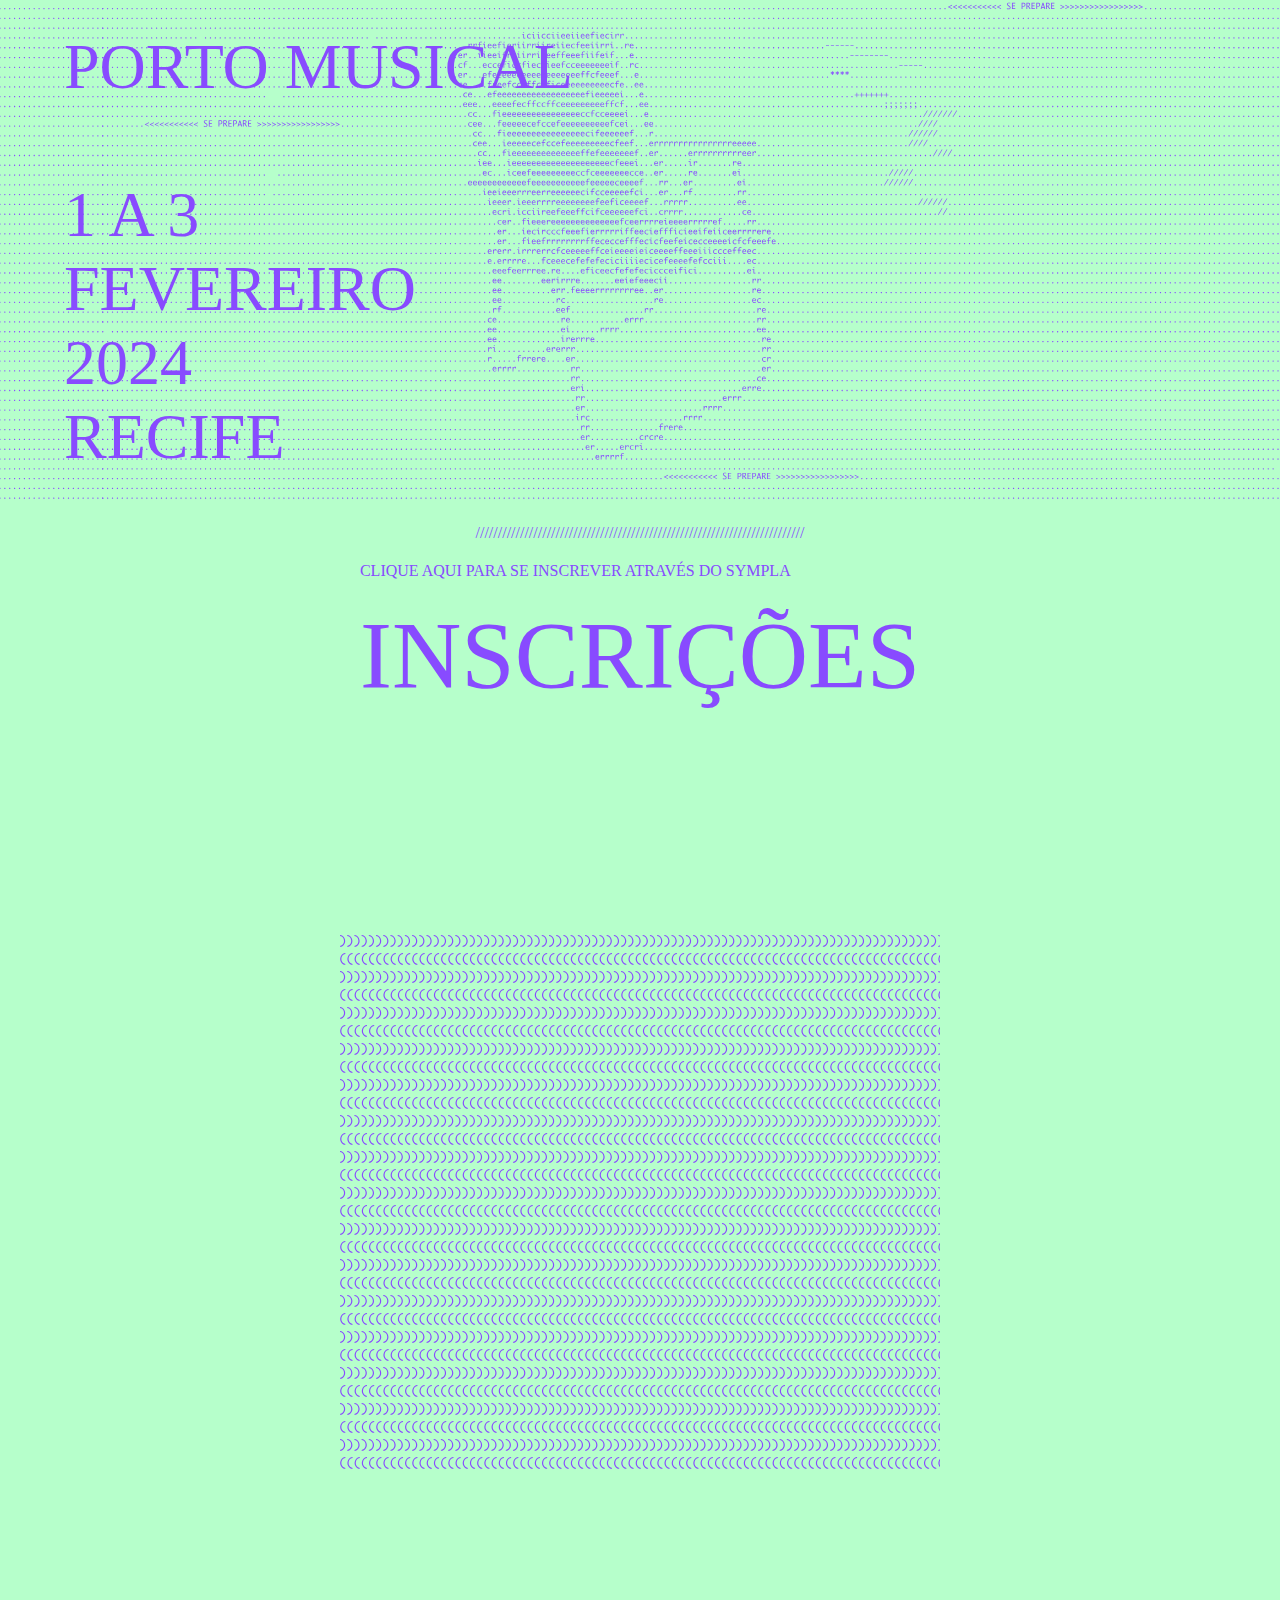
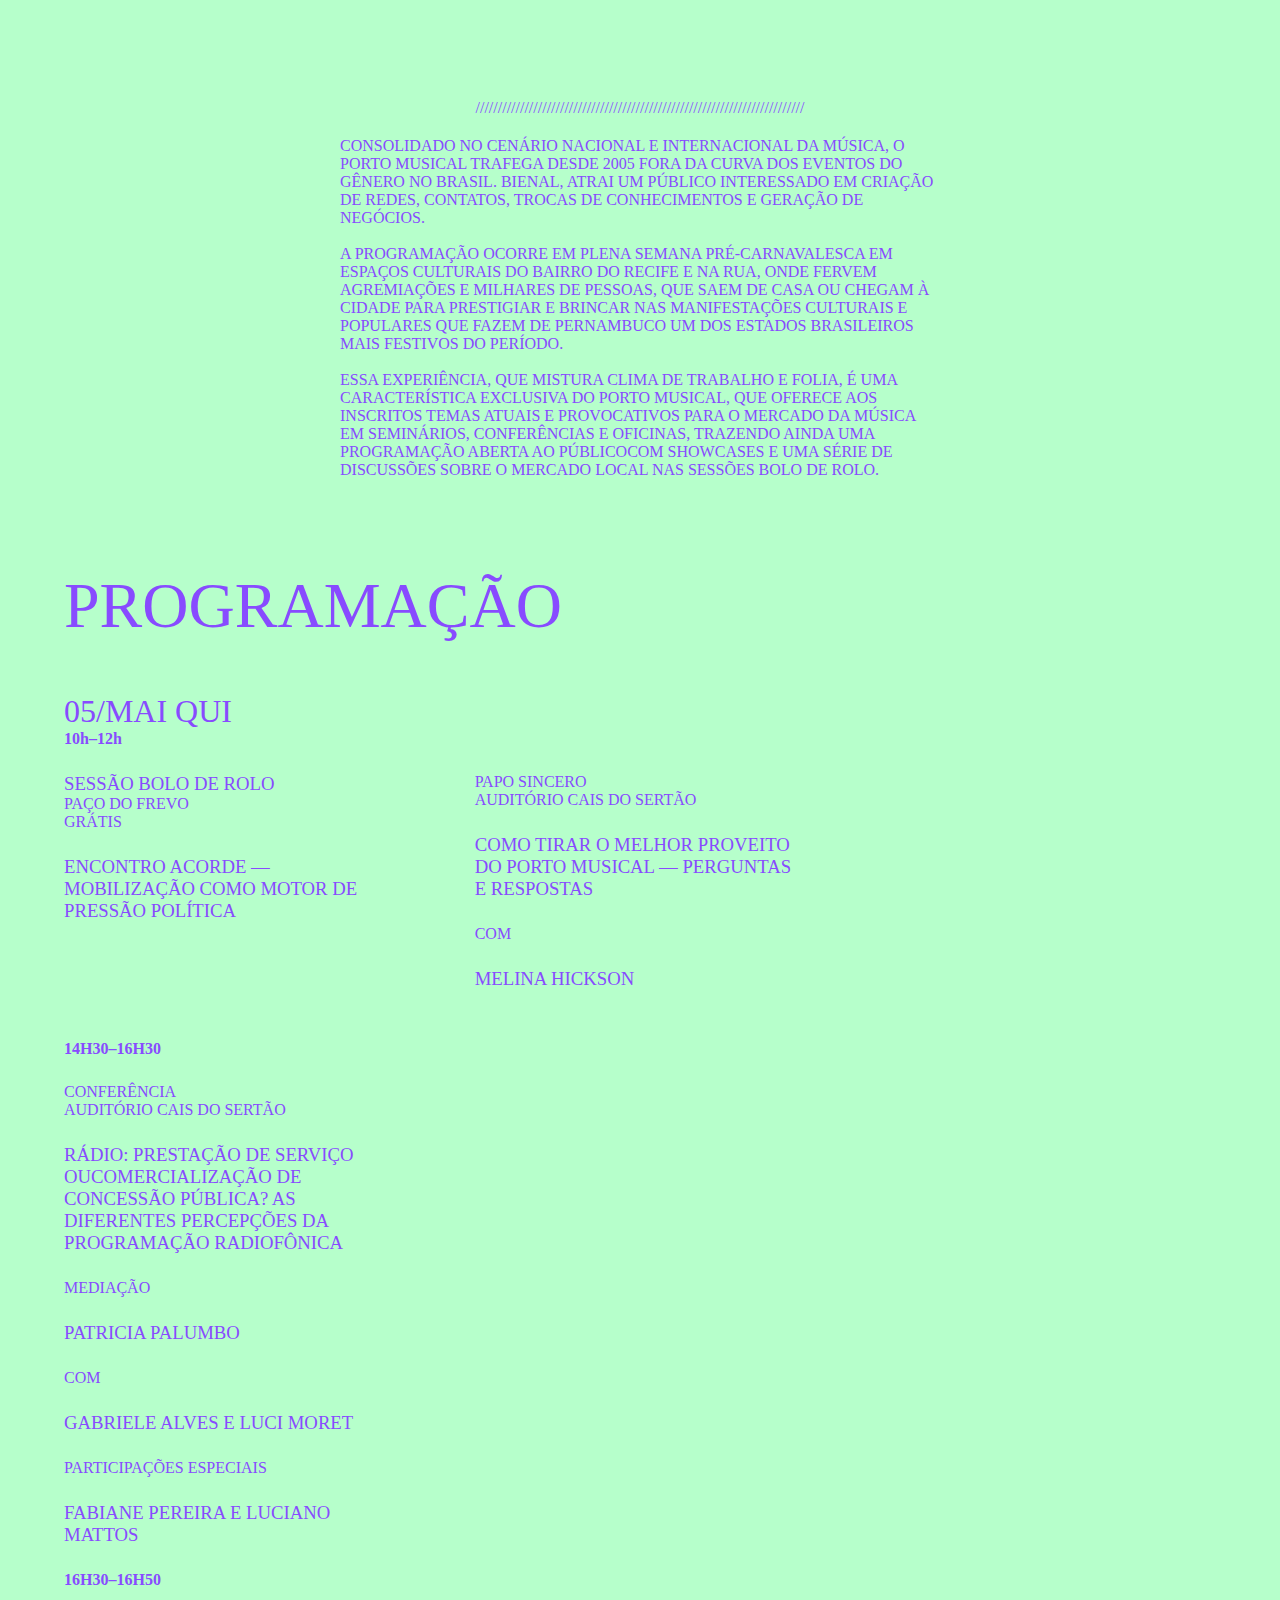
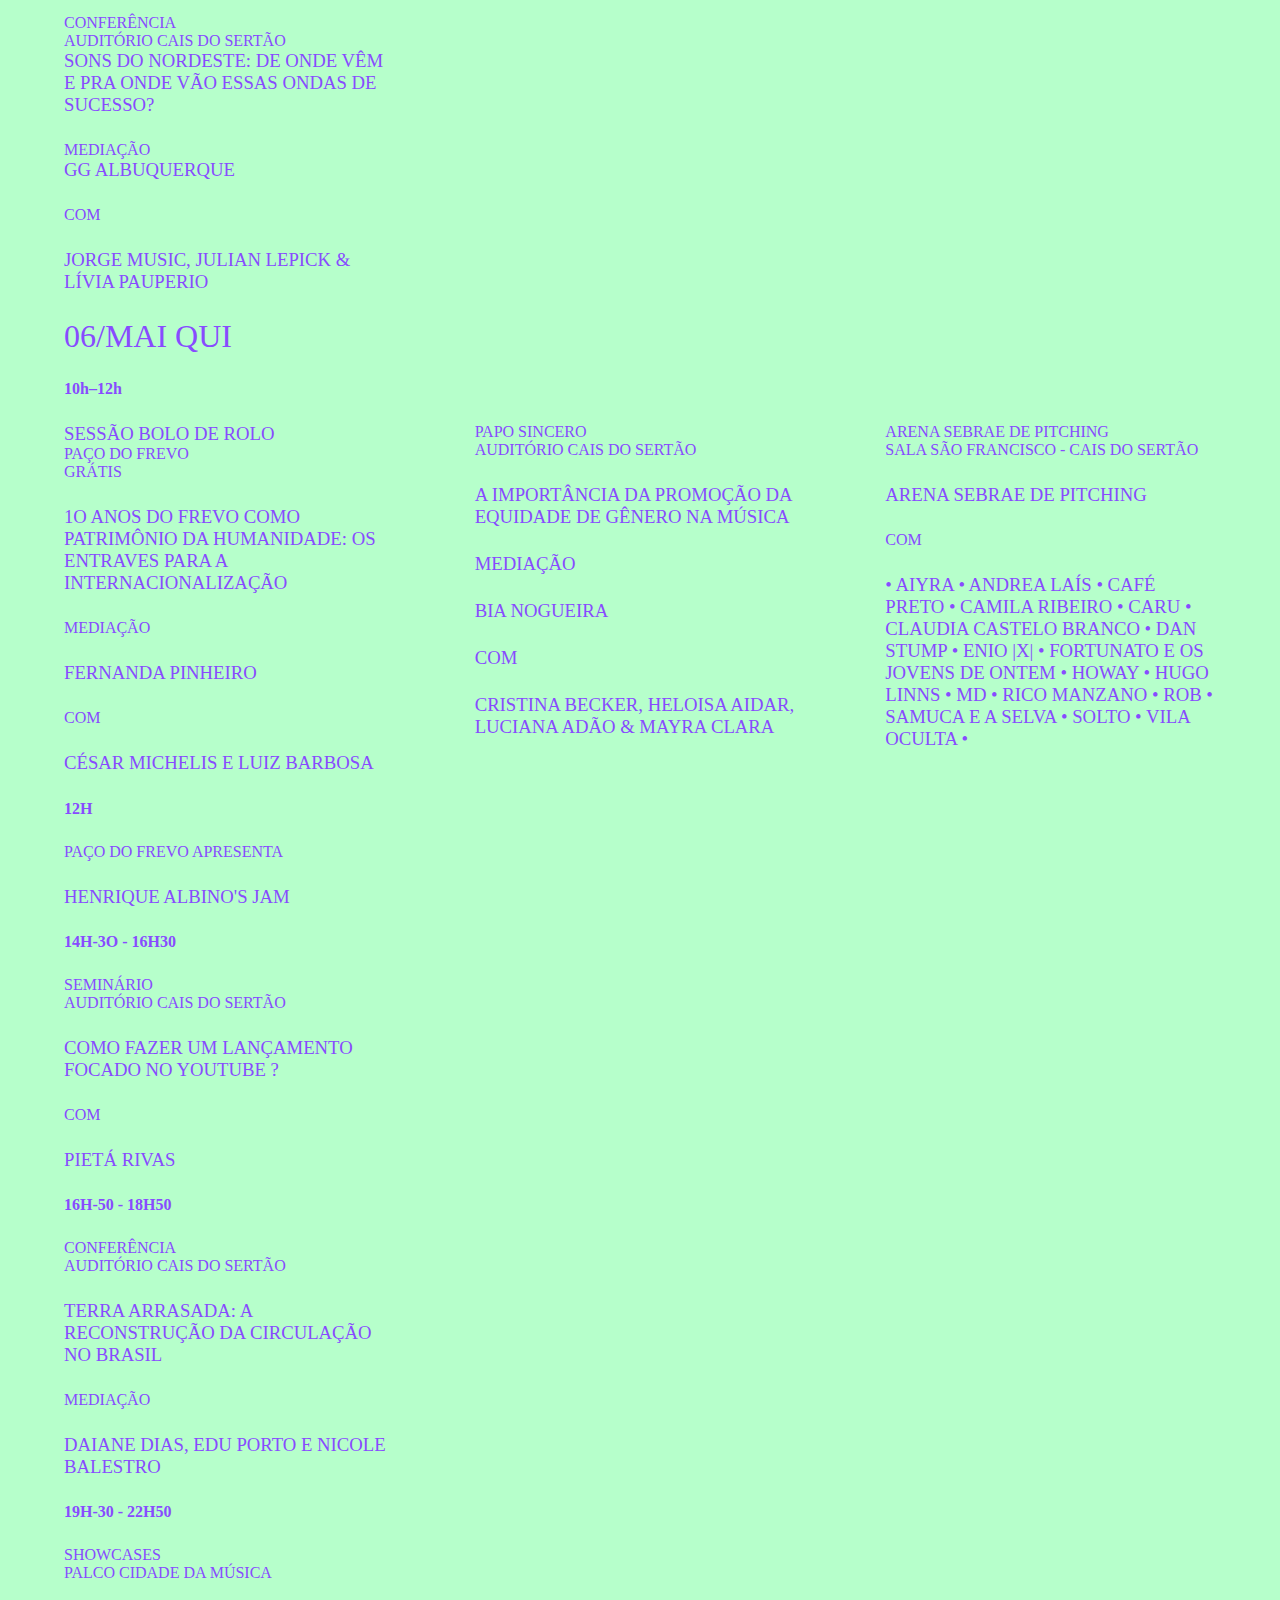
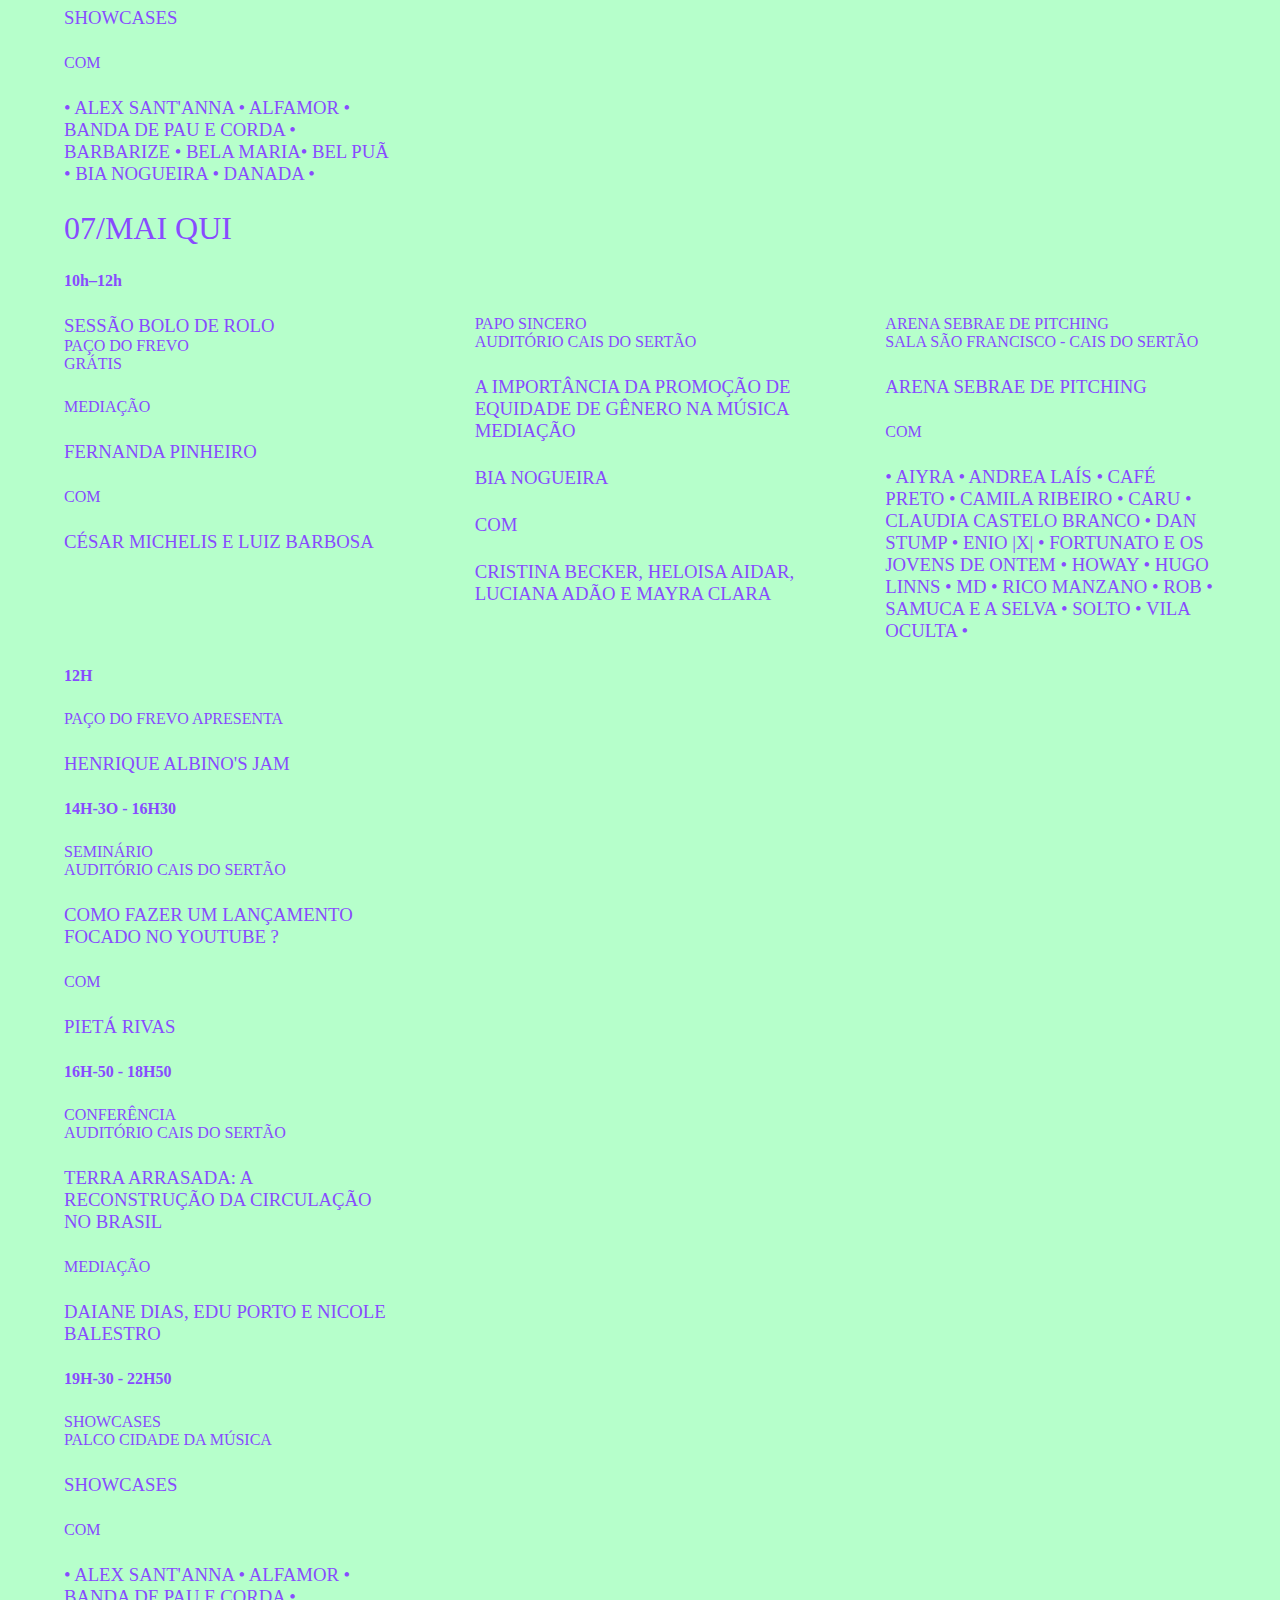
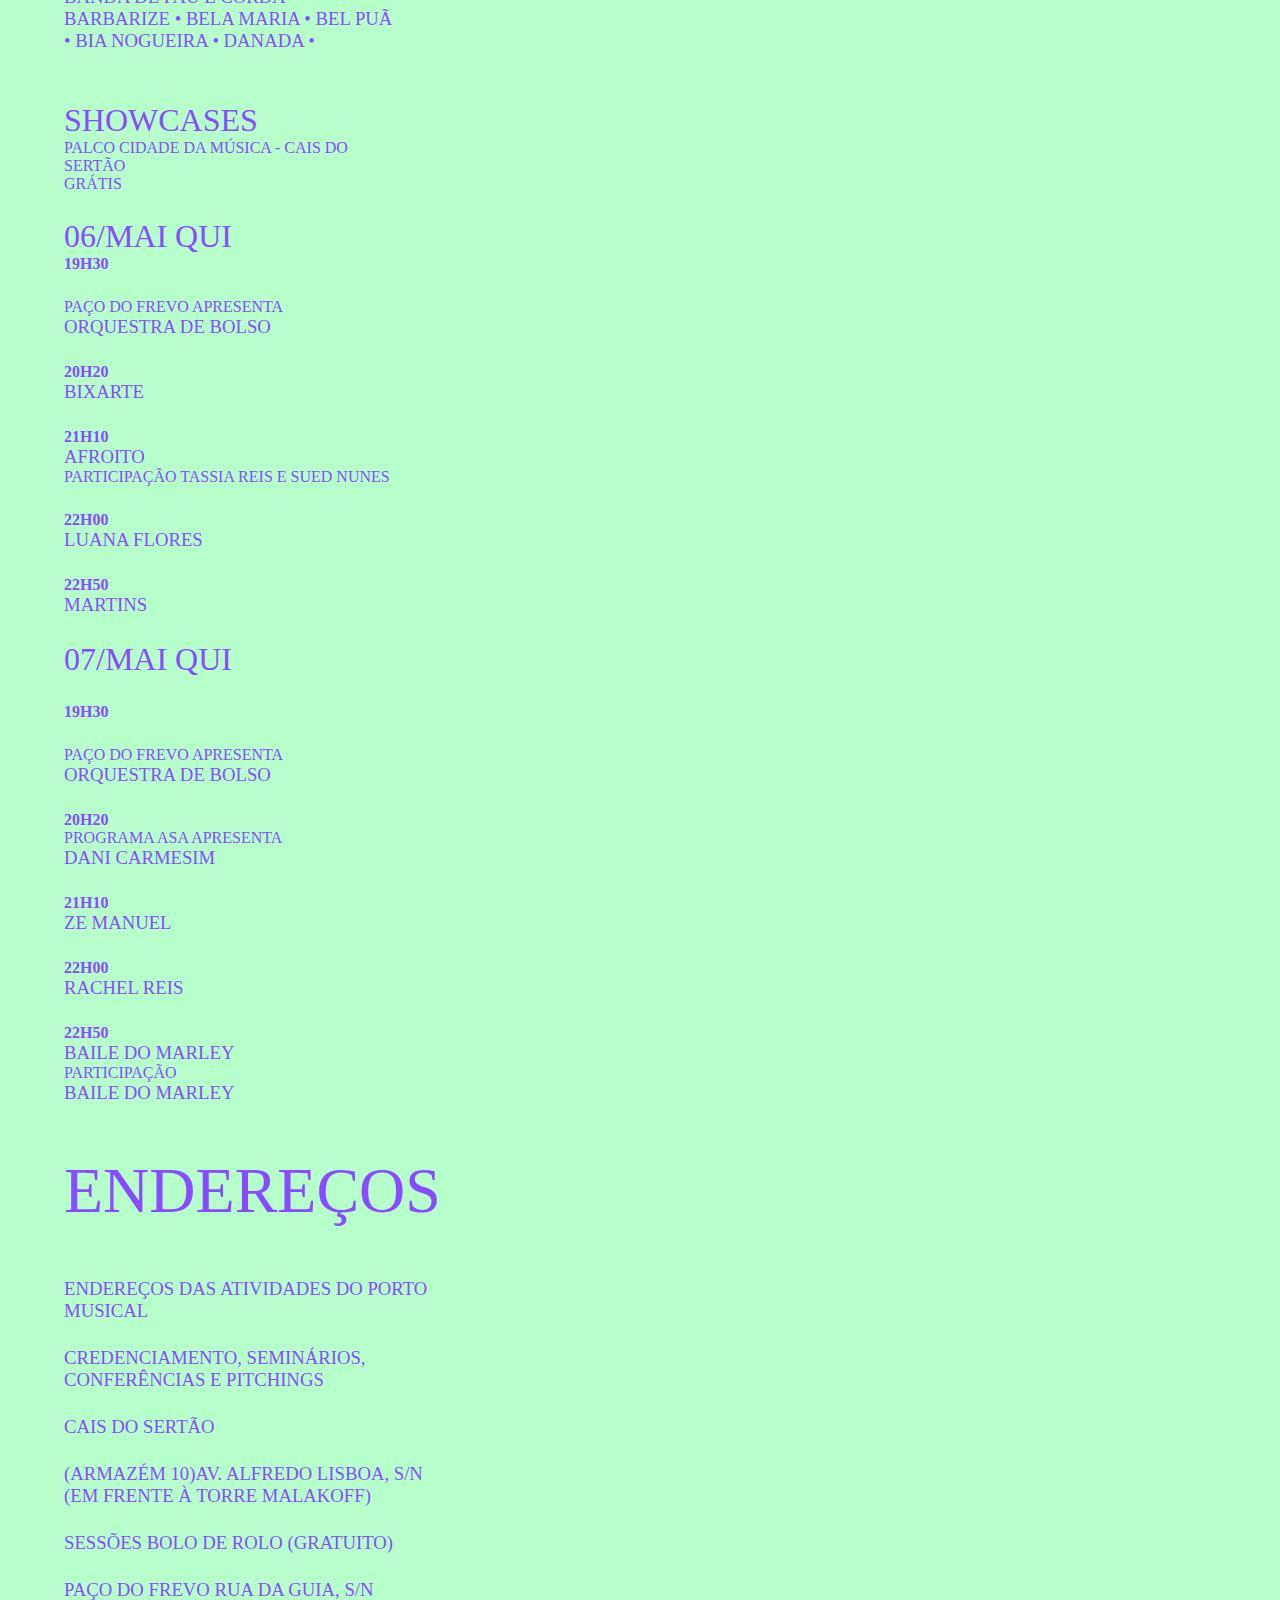
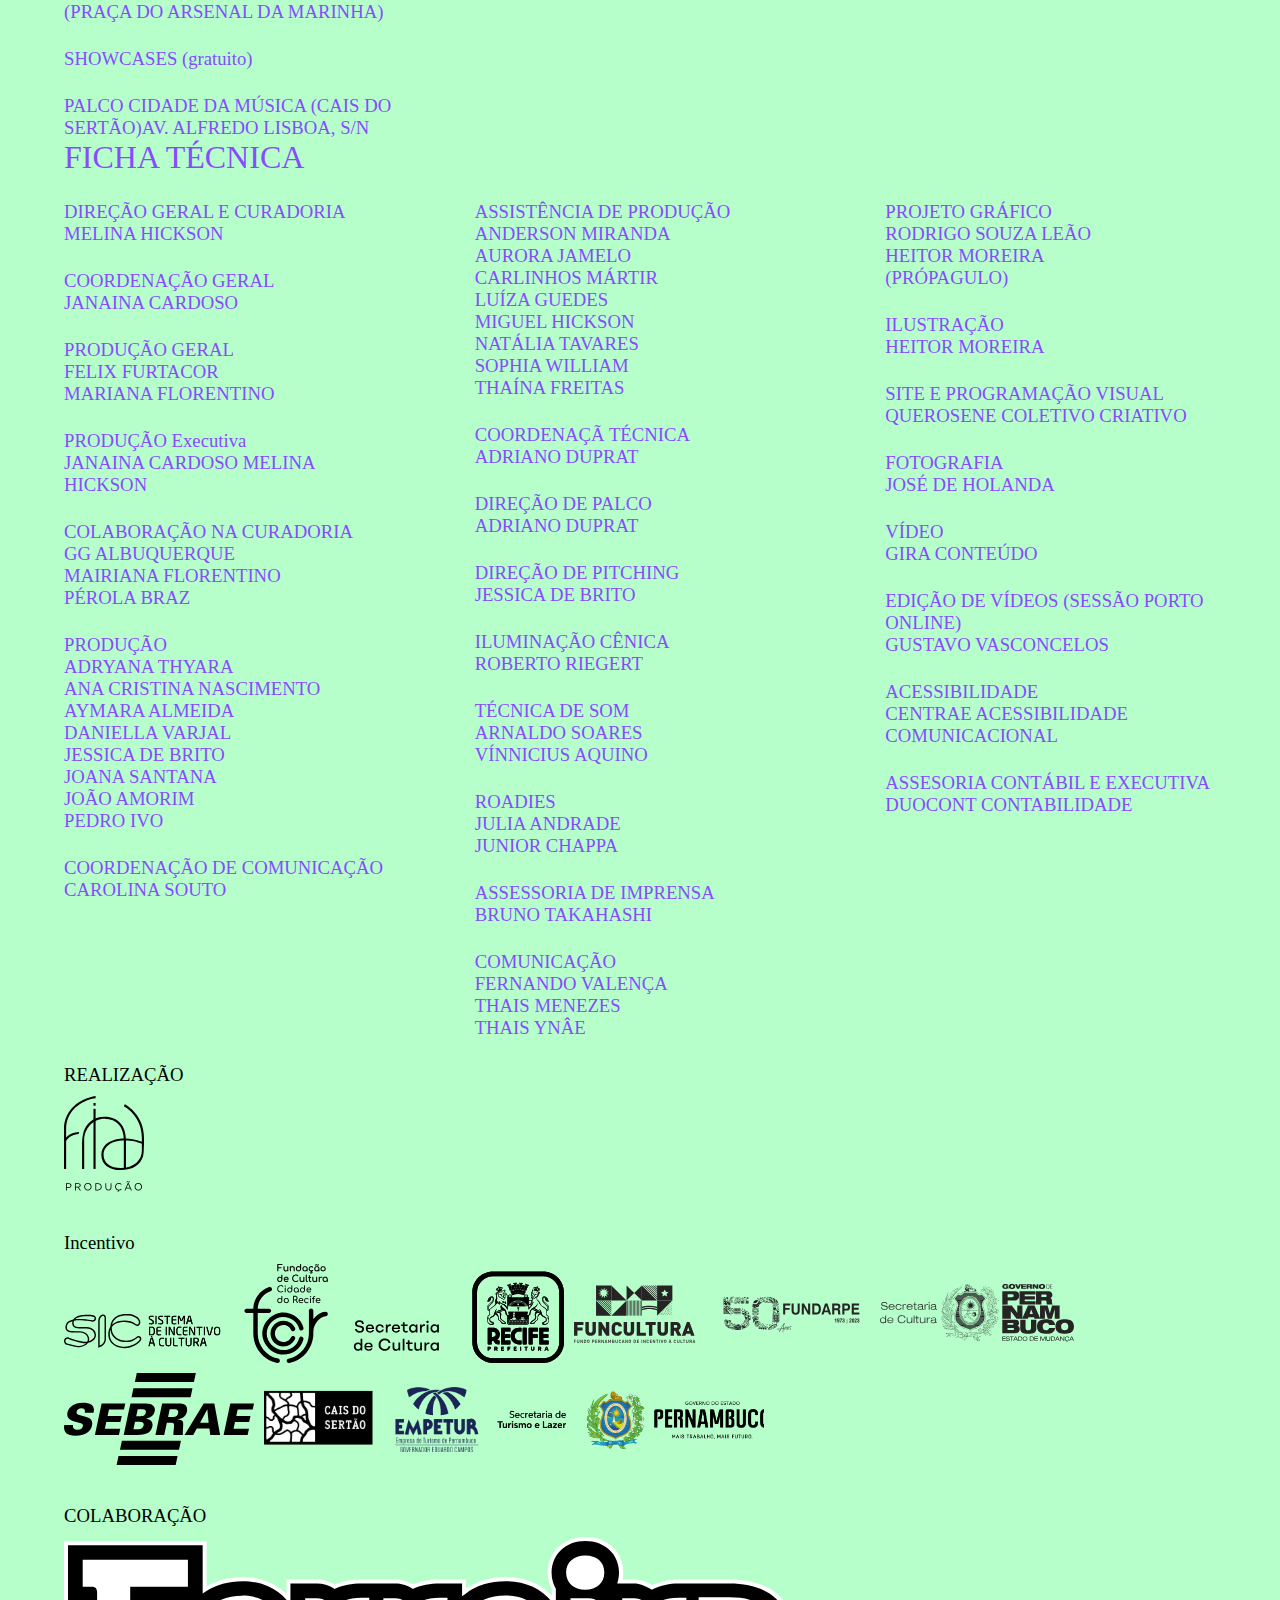
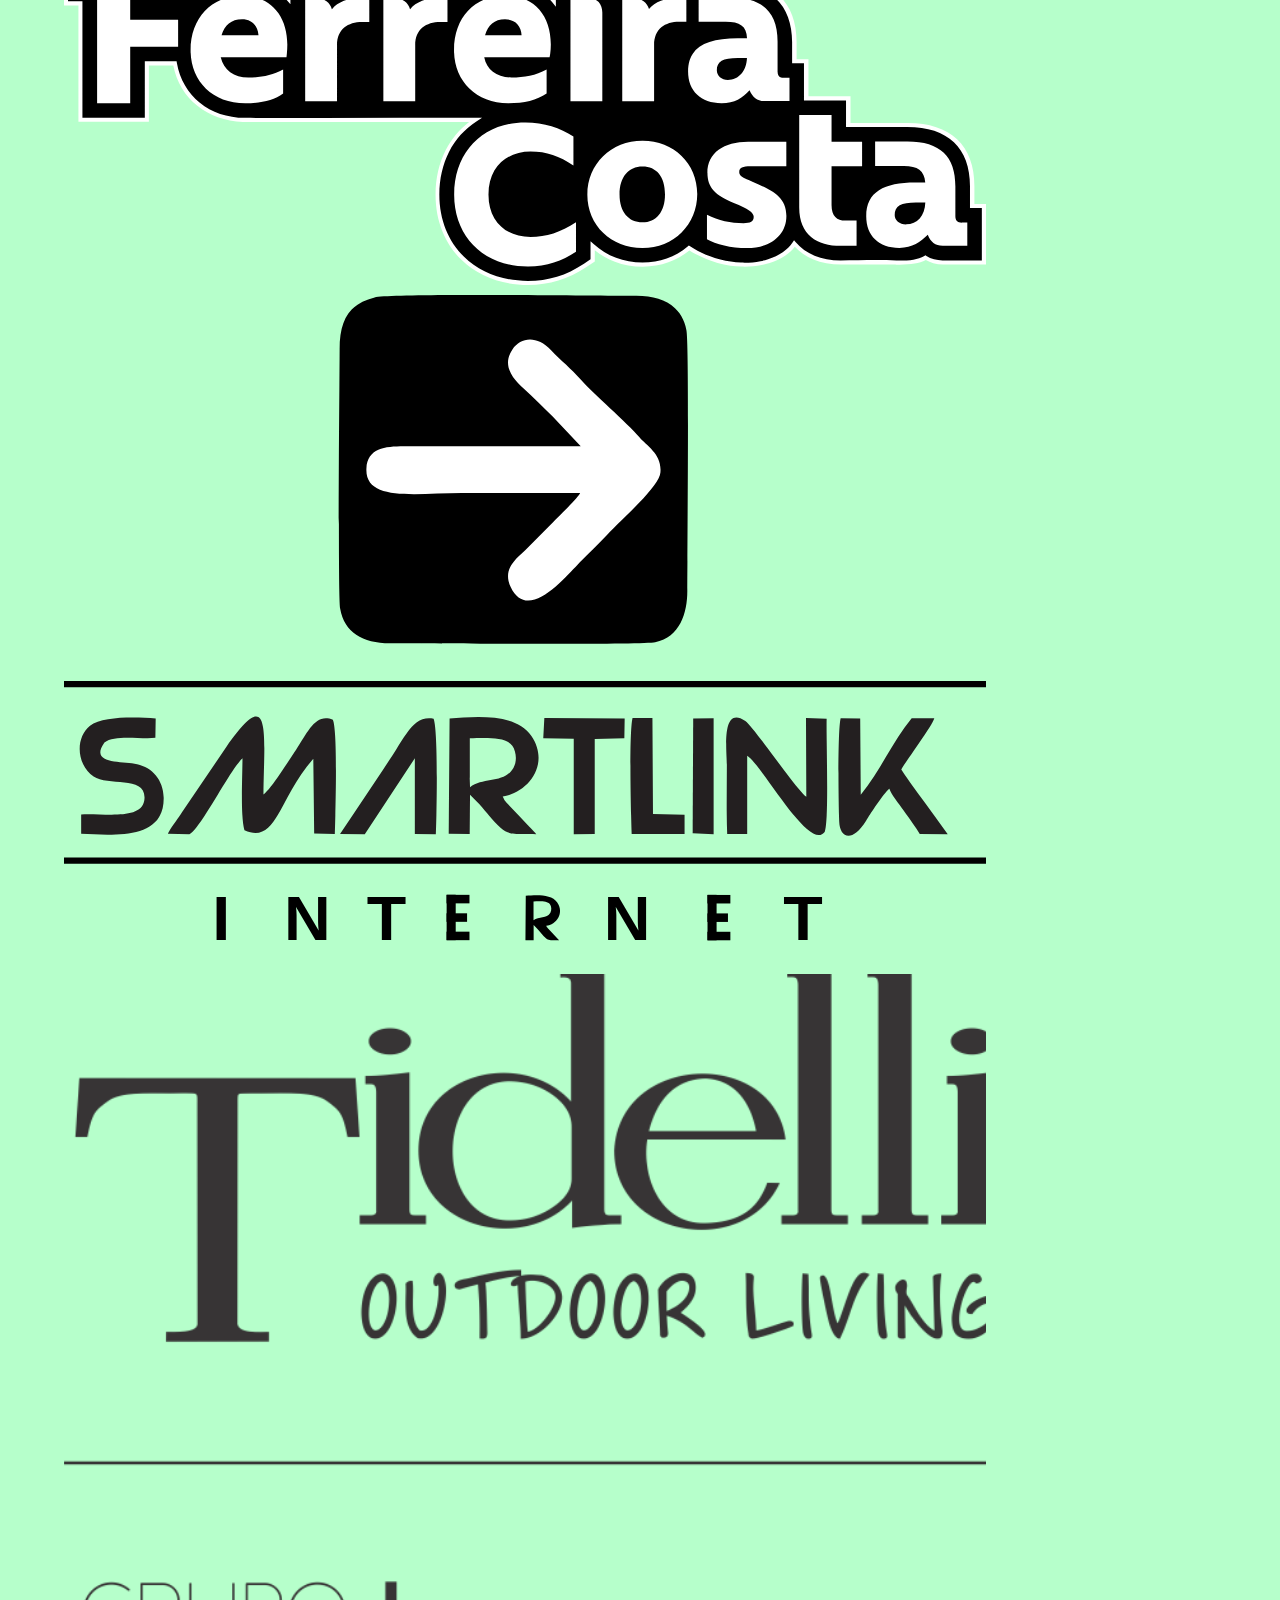
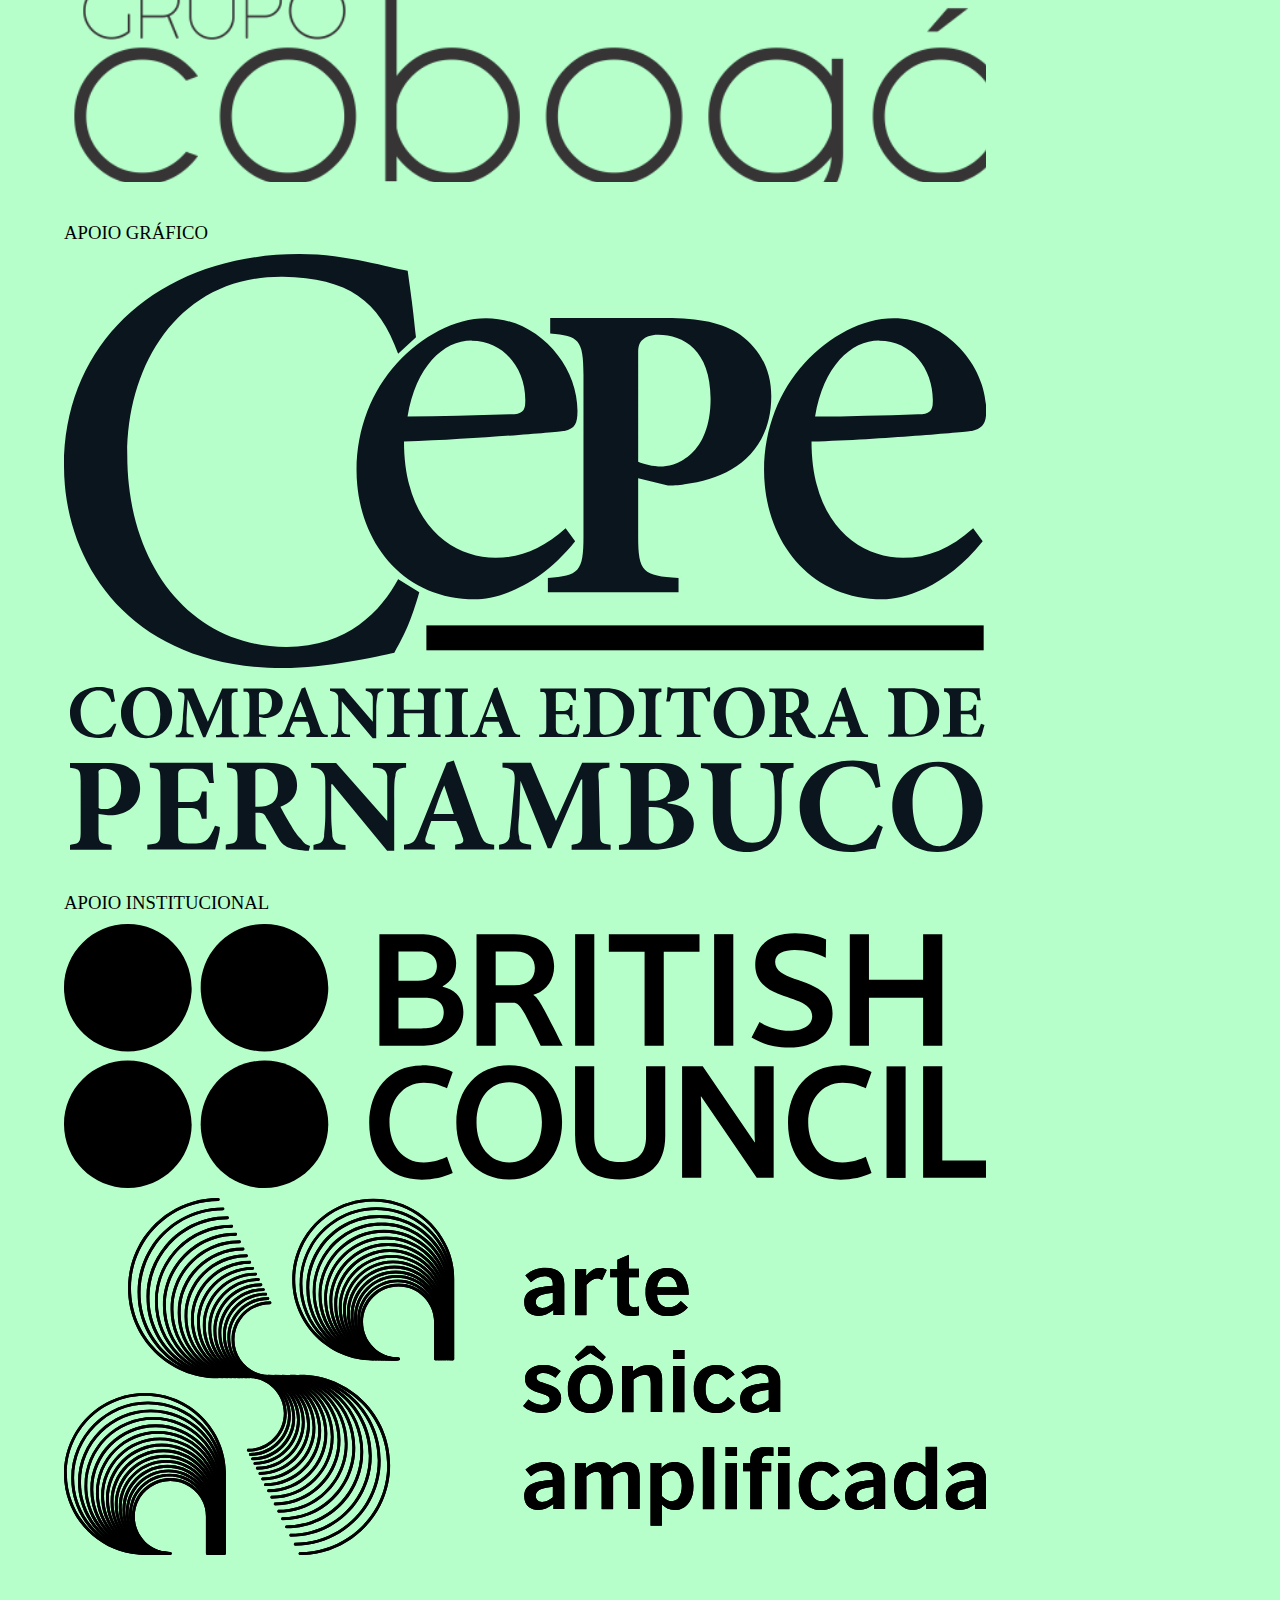
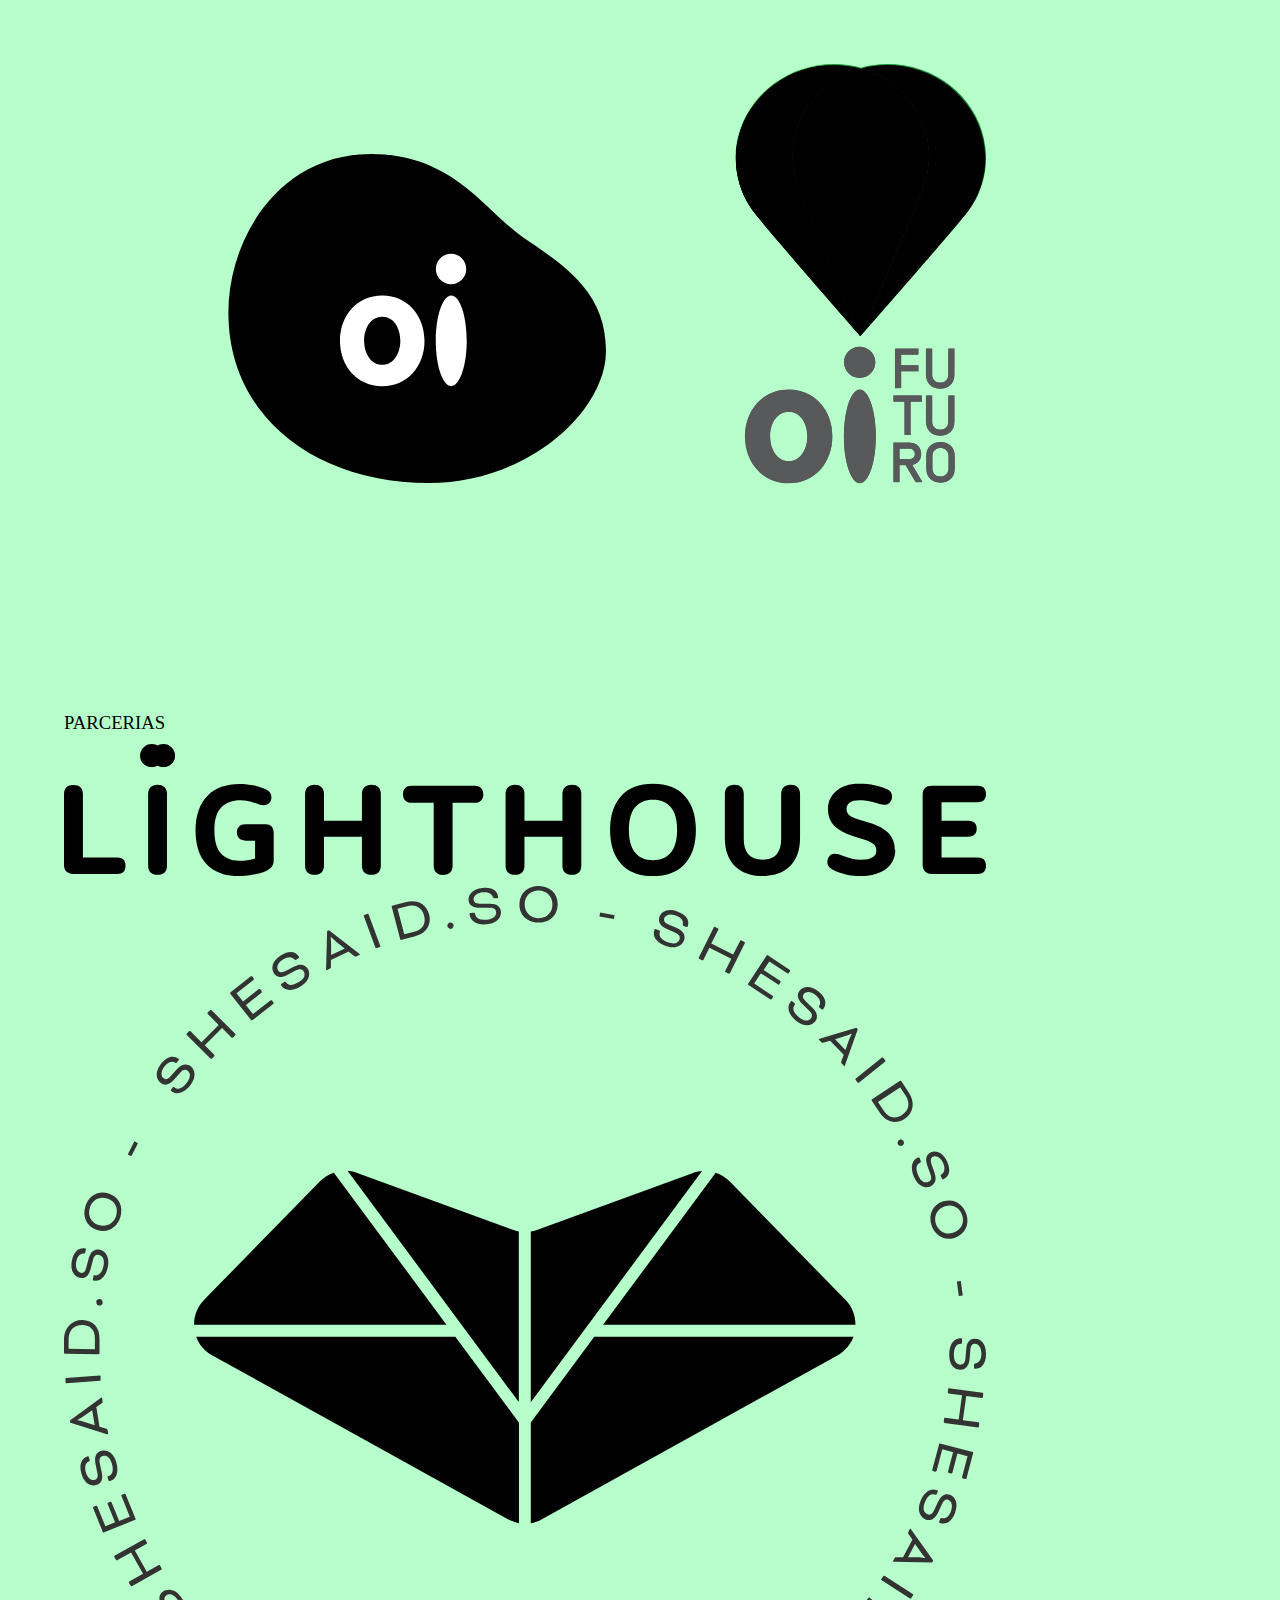
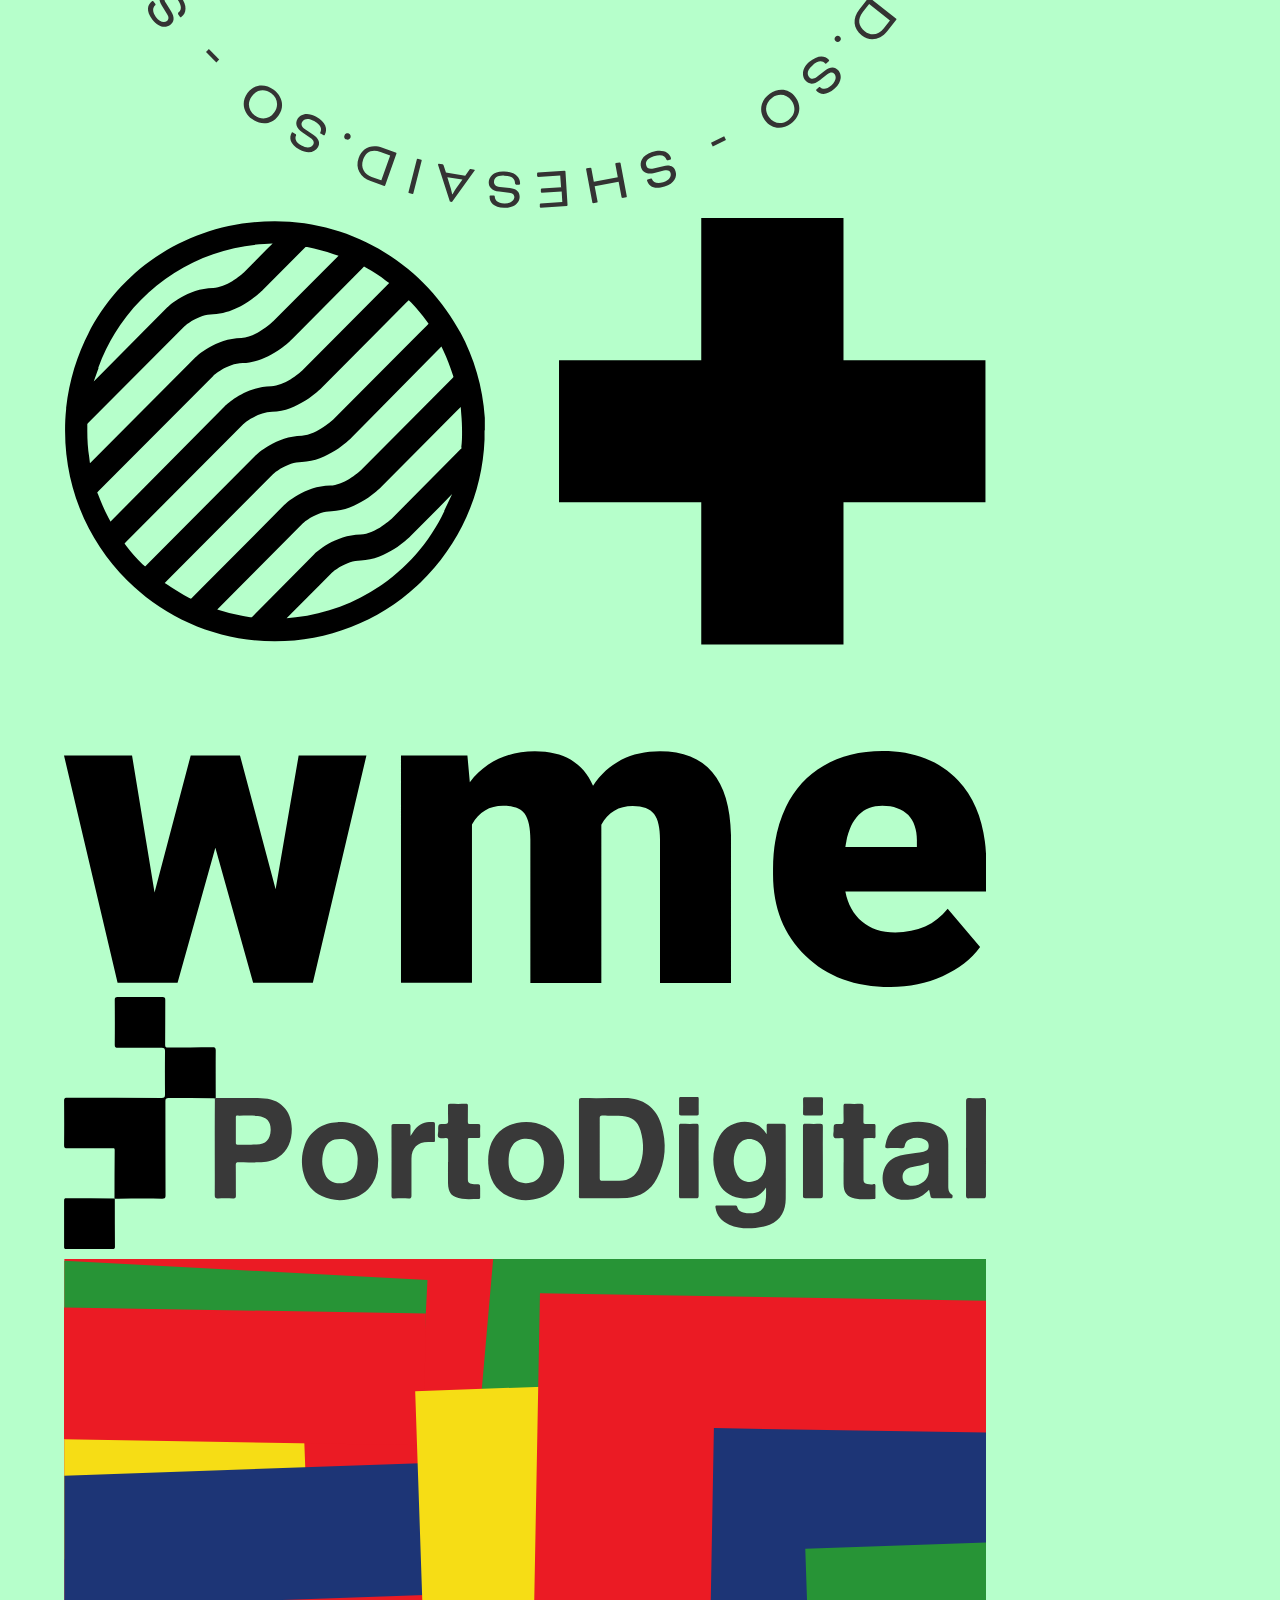
==== commit 1208713a: "footer section display grid" ====
--- a/Porto-Musical-main/index.html
+++ b/Porto-Musical-main/index.html
@@ -840,11 +840,42 @@
 
 
 
-    <div class="footer-container container">
-        <img src="img/marcas.png" alt="">
-
-    </div>
-
+    <div class="container">
+        <div class="section">
+            <h3>REALIZAÇÃO</h3>
+            <img height="60px" width="80px" src="img/marca fina produ.svg" alt="realizacao" />
+        </div>
+        <div class="section">
+            <h3>Incentivo</h3>
+            <img width="500px"  src="img/1marca sic.svg" alt="realizacao" />
+            <img width="500px" src="img/2marca func.svg" alt=""><br>
+            <img width="190px" height="100px" src="img/sebrae.svg" alt="">
+            <img width="500px" src="img/cais_empetur.svg" alt="">
+    </div>
+        <div class="section">
+            <h3>COLABORAÇÃO</h3>
+            <img  src="img/ferreiracosta (1).svg" alt="">
+            <img  src="img/smart link (1).svg" alt="">
+            <img  src="img/tidelli.svg" alt="">
+        </div>
+        <div class="section">
+            <h3>APOIO GRÁFICO</h3>
+            <img  src="img/cepe.svg" alt="">
+        </div>
+        <div class="section">
+            <h3>APOIO INSTITUCIONAL</h3>
+            <img  src="img/british.svg" alt="">
+            <img  src="img/artesonica.svg" alt="">
+            <img  src="img/oi.svg" alt="">
+        </div>
+        <div class="section">
+            <h3>PARCERIAS</h3>
+            <img  src="img/1lighthouse.svg" alt="">
+            <img  src="img/2she said so.svg" alt="">
+            <img  src="img/3wme.svg" alt="">
+            <img  src="img/4porto.svg" alt="">
+            <img  src="img/5paco (1).svg" alt="">
+        </div>
 </body>
 
 </html>--- a/Porto-Musical-main/styles/index.css
+++ b/Porto-Musical-main/styles/index.css
@@ -27,8 +27,6 @@
         scroll-behavior: smooth;
         box-sizing: border-box;
         color: var(--black);
-        
-        
       
       }
  
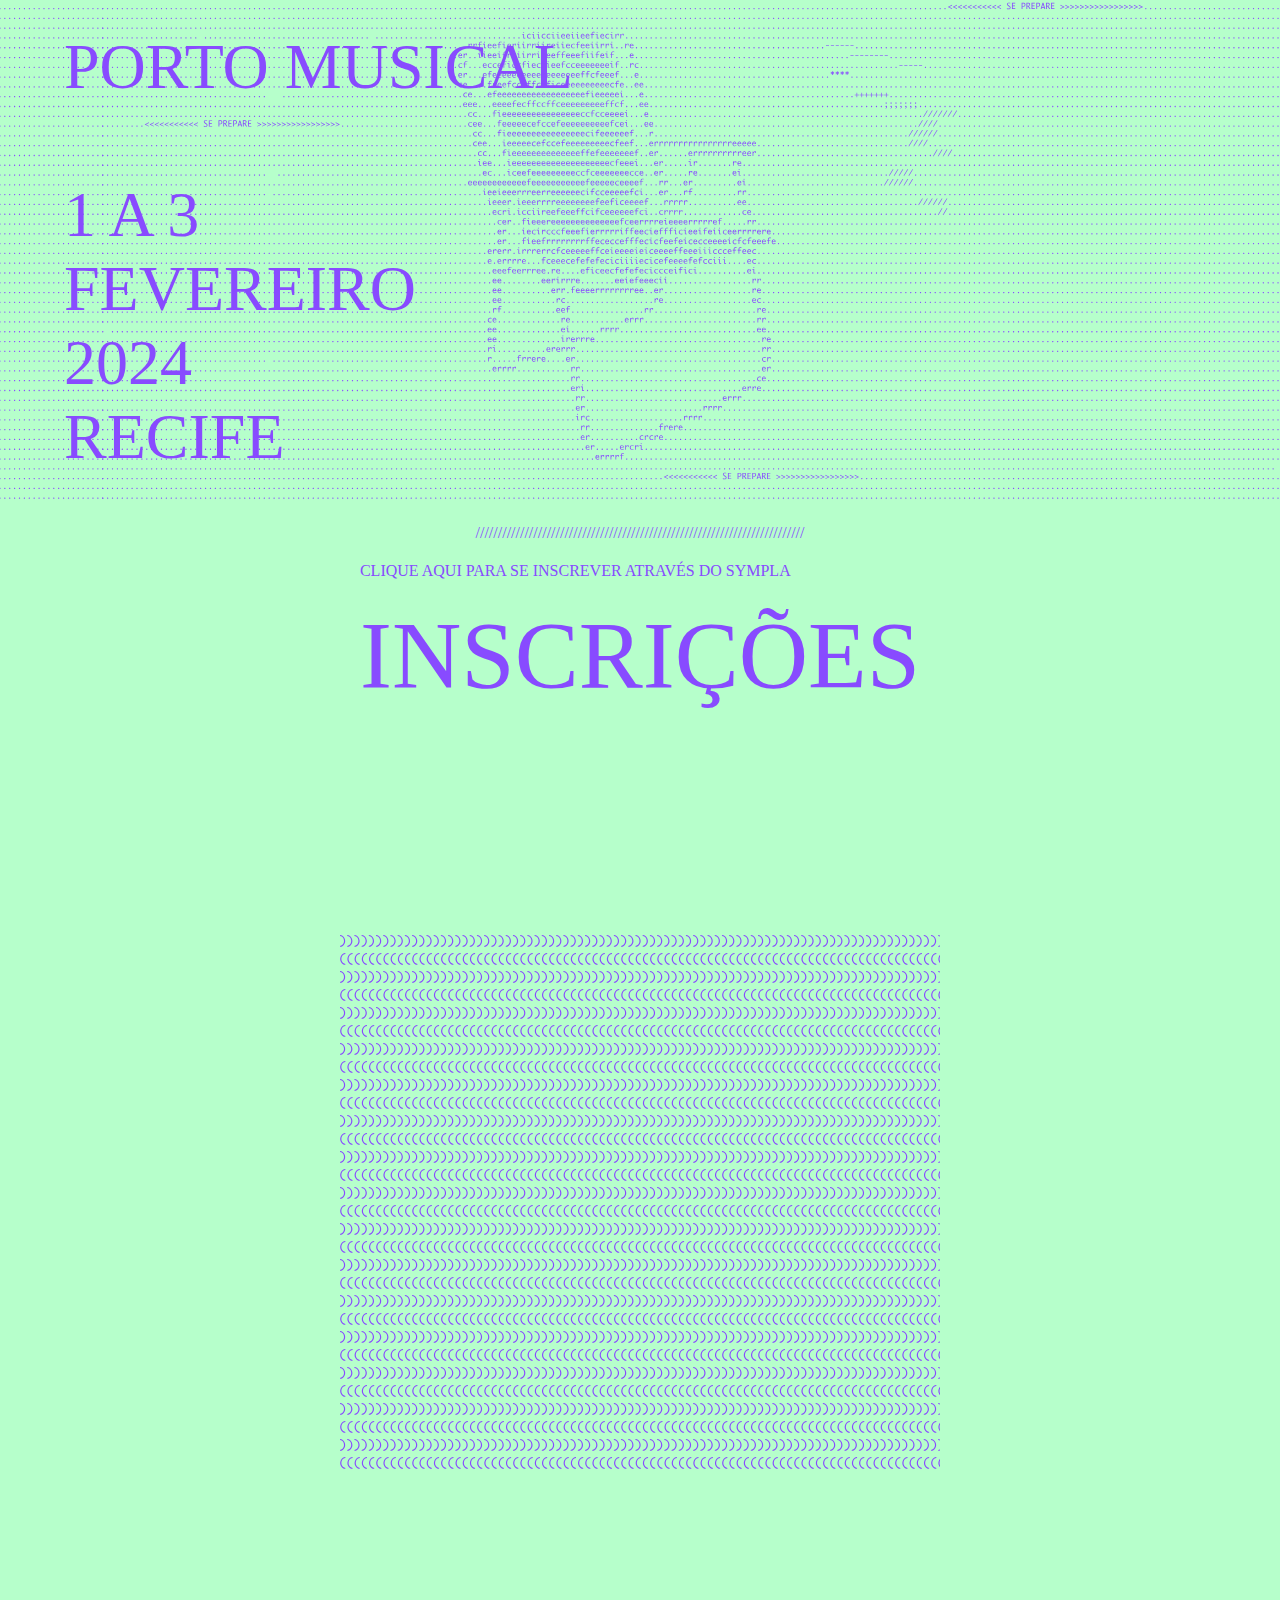
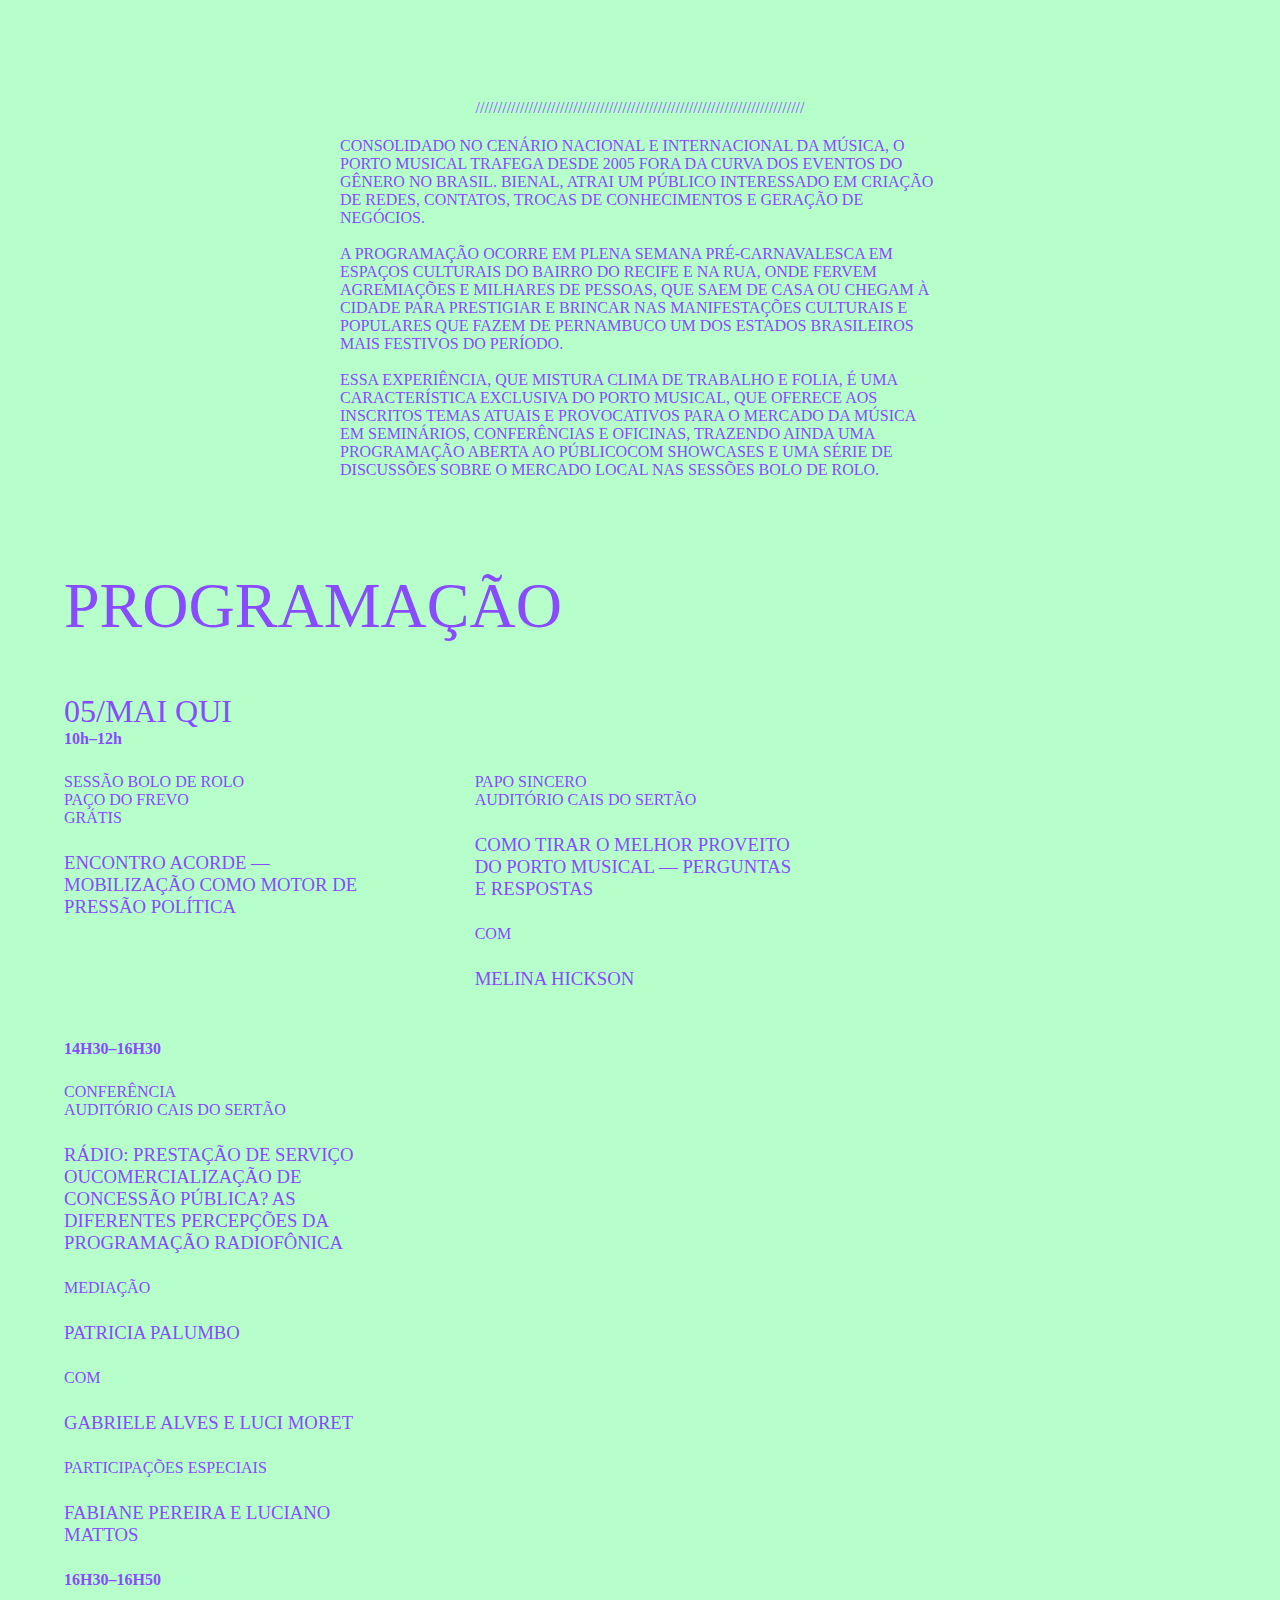
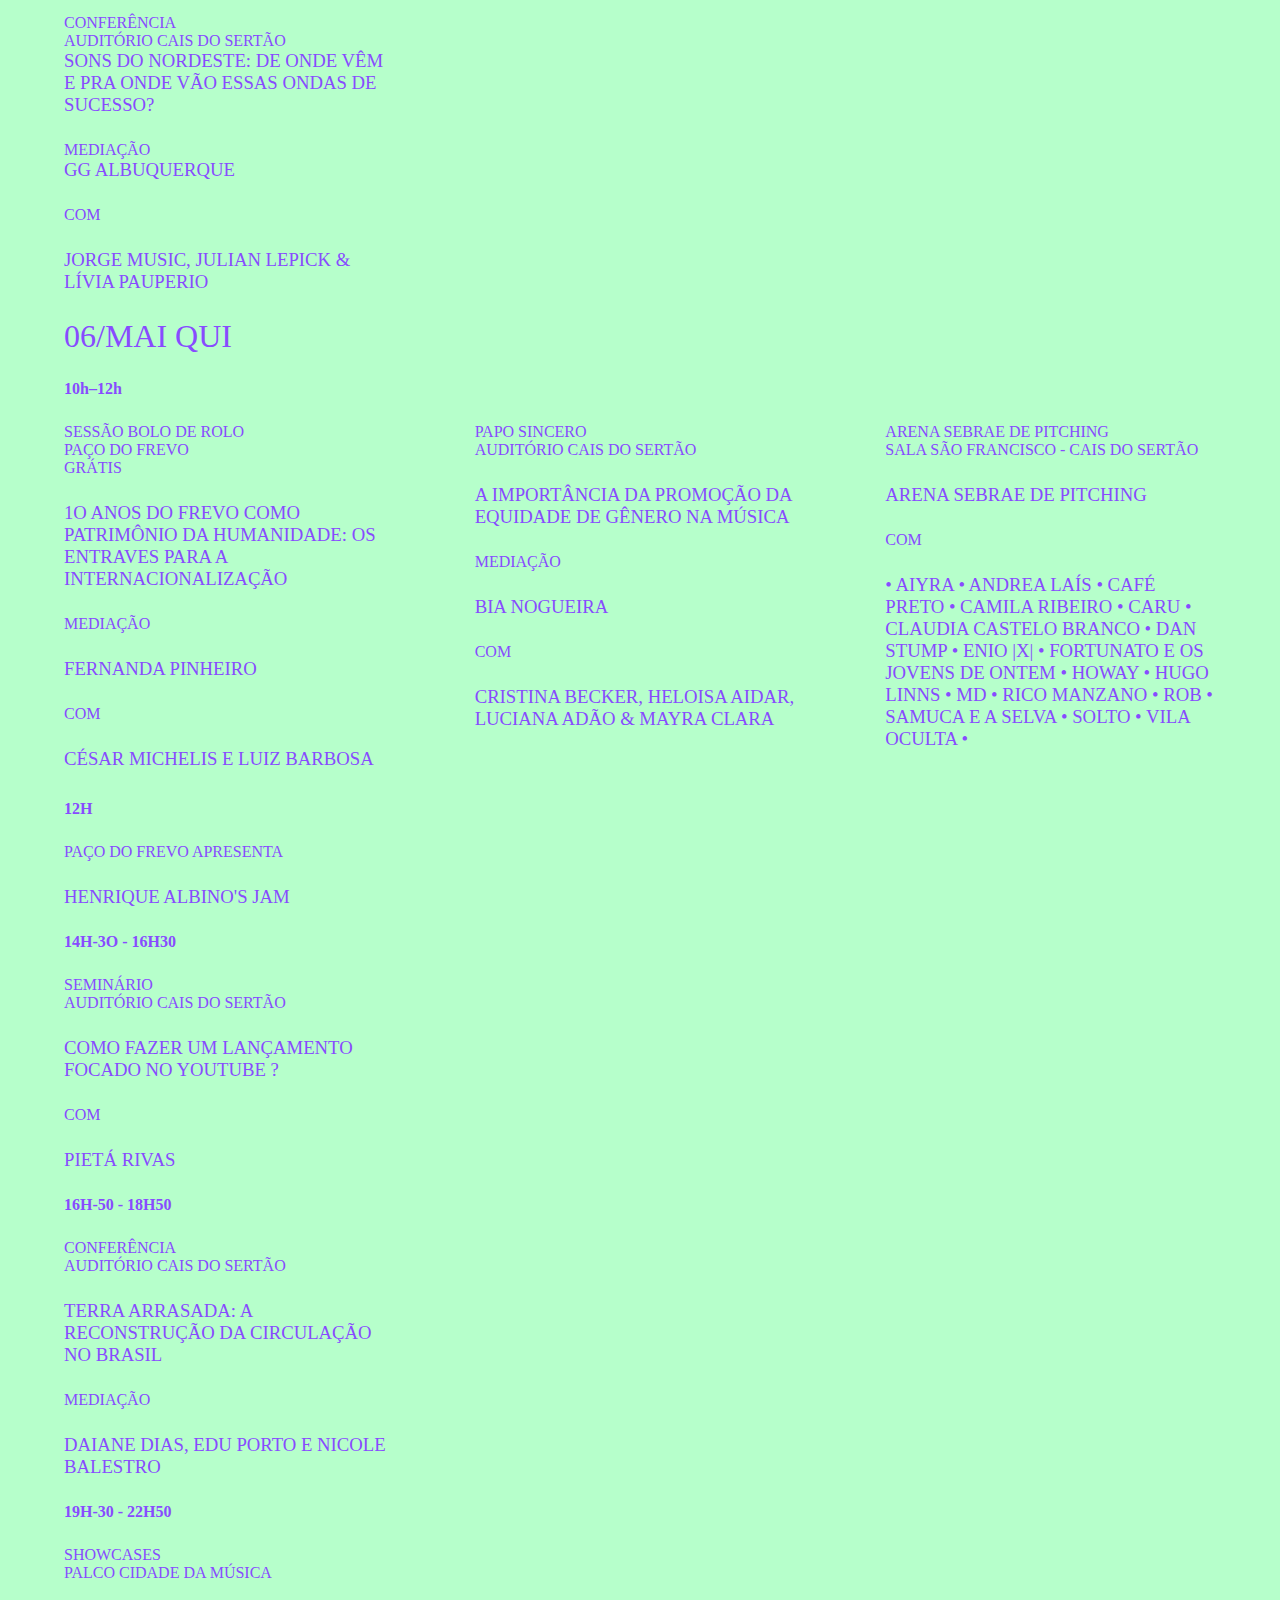
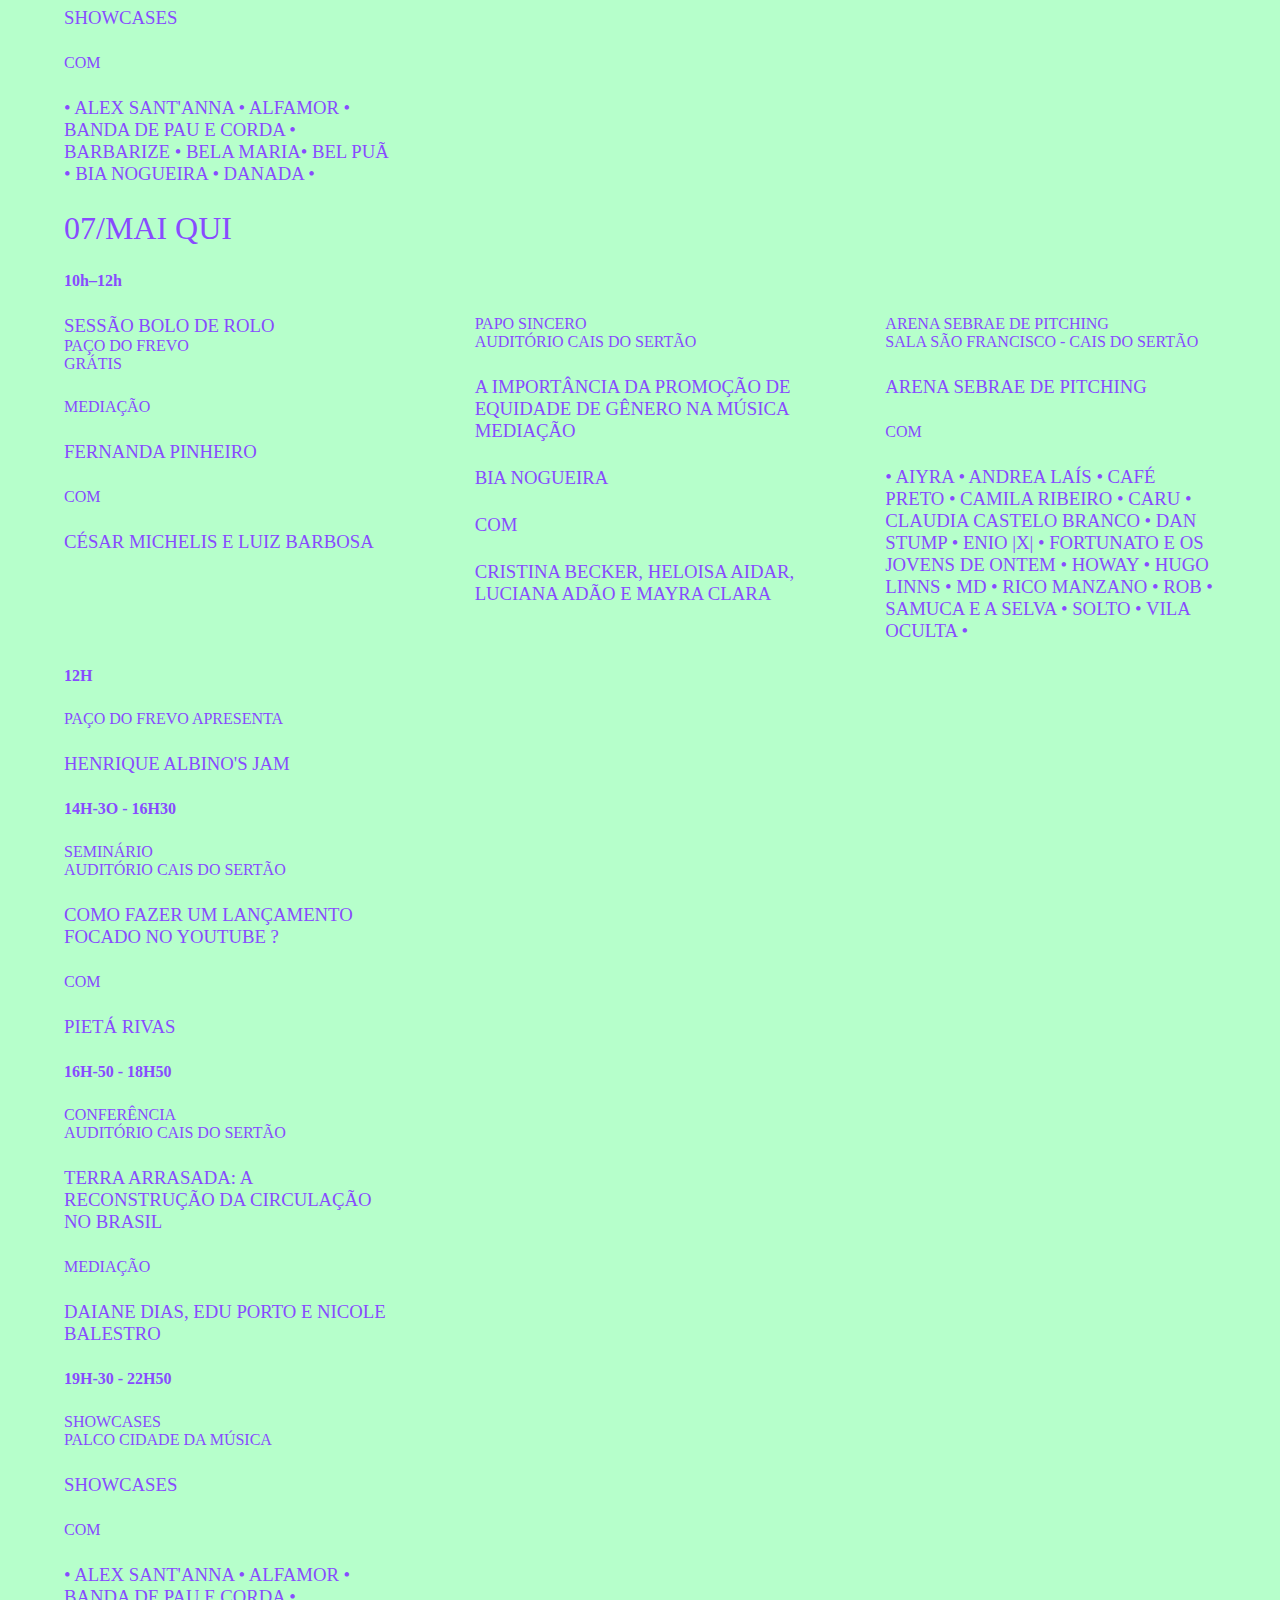
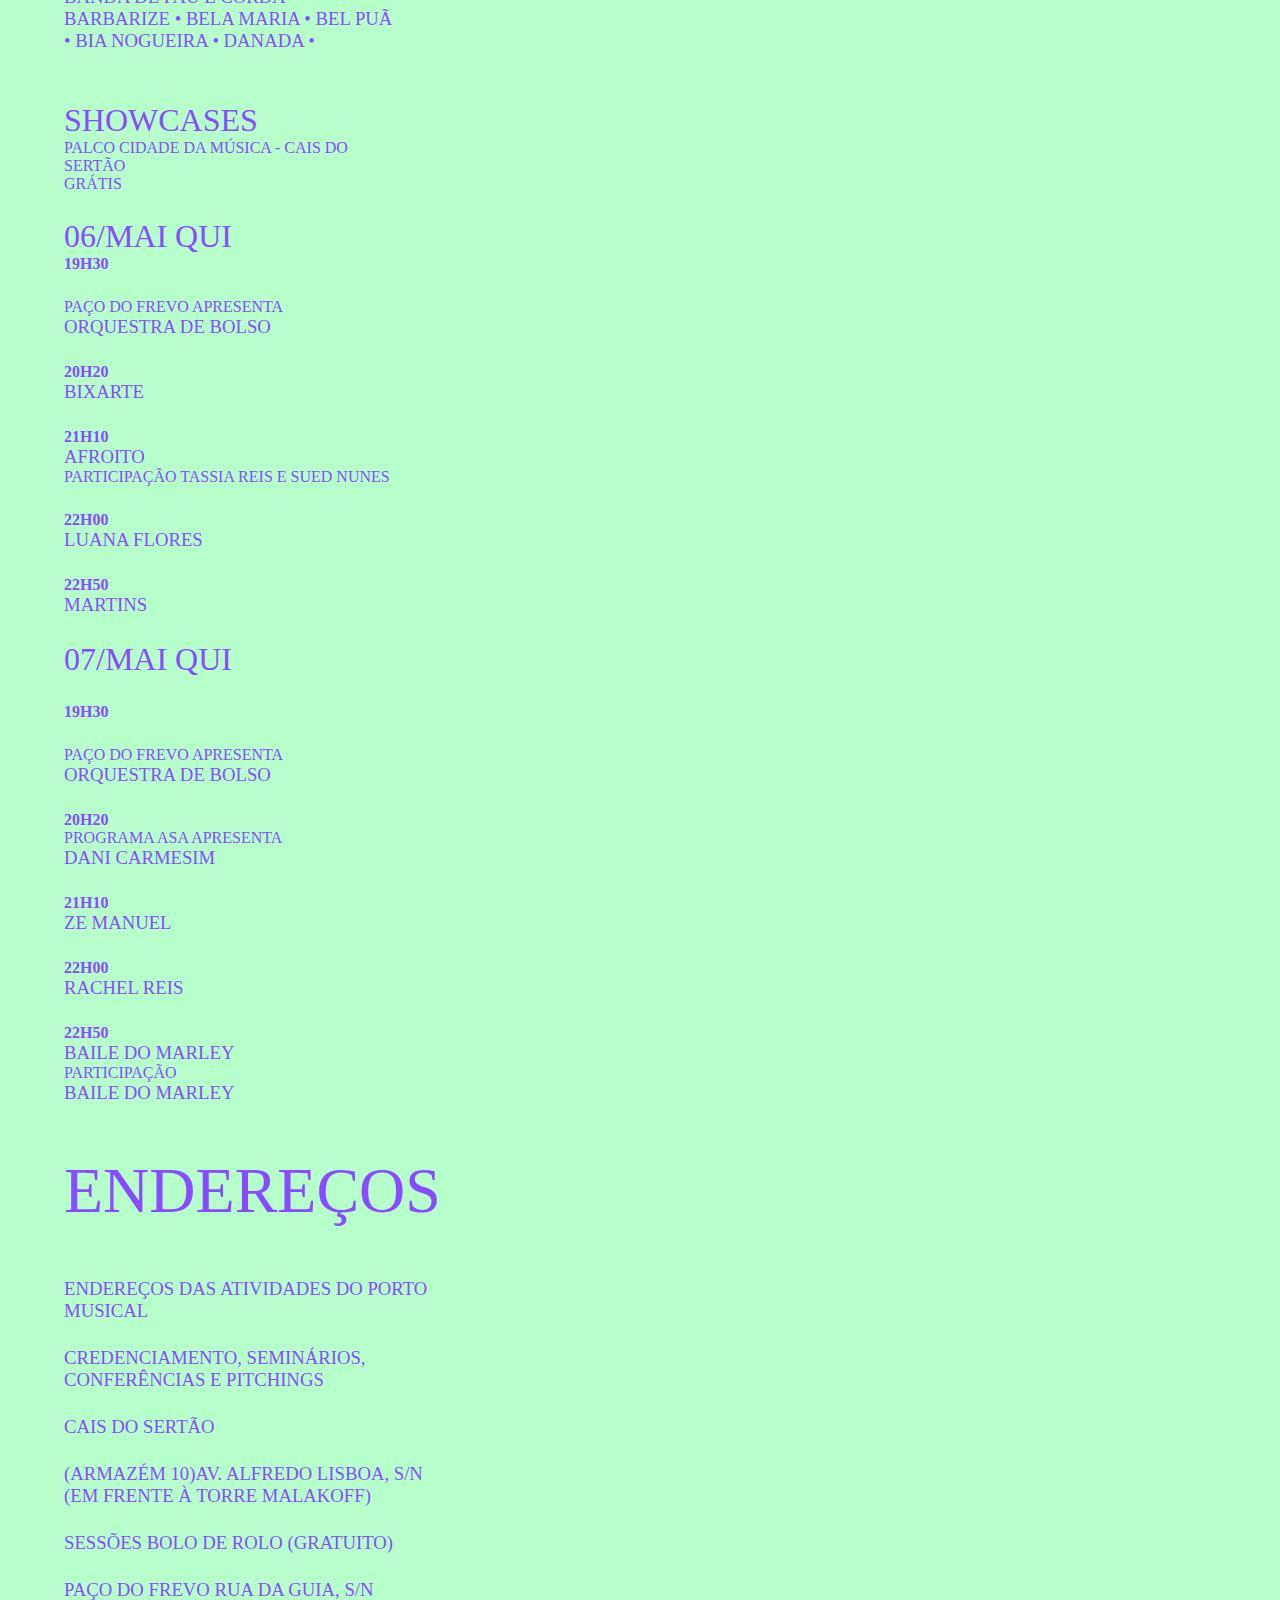
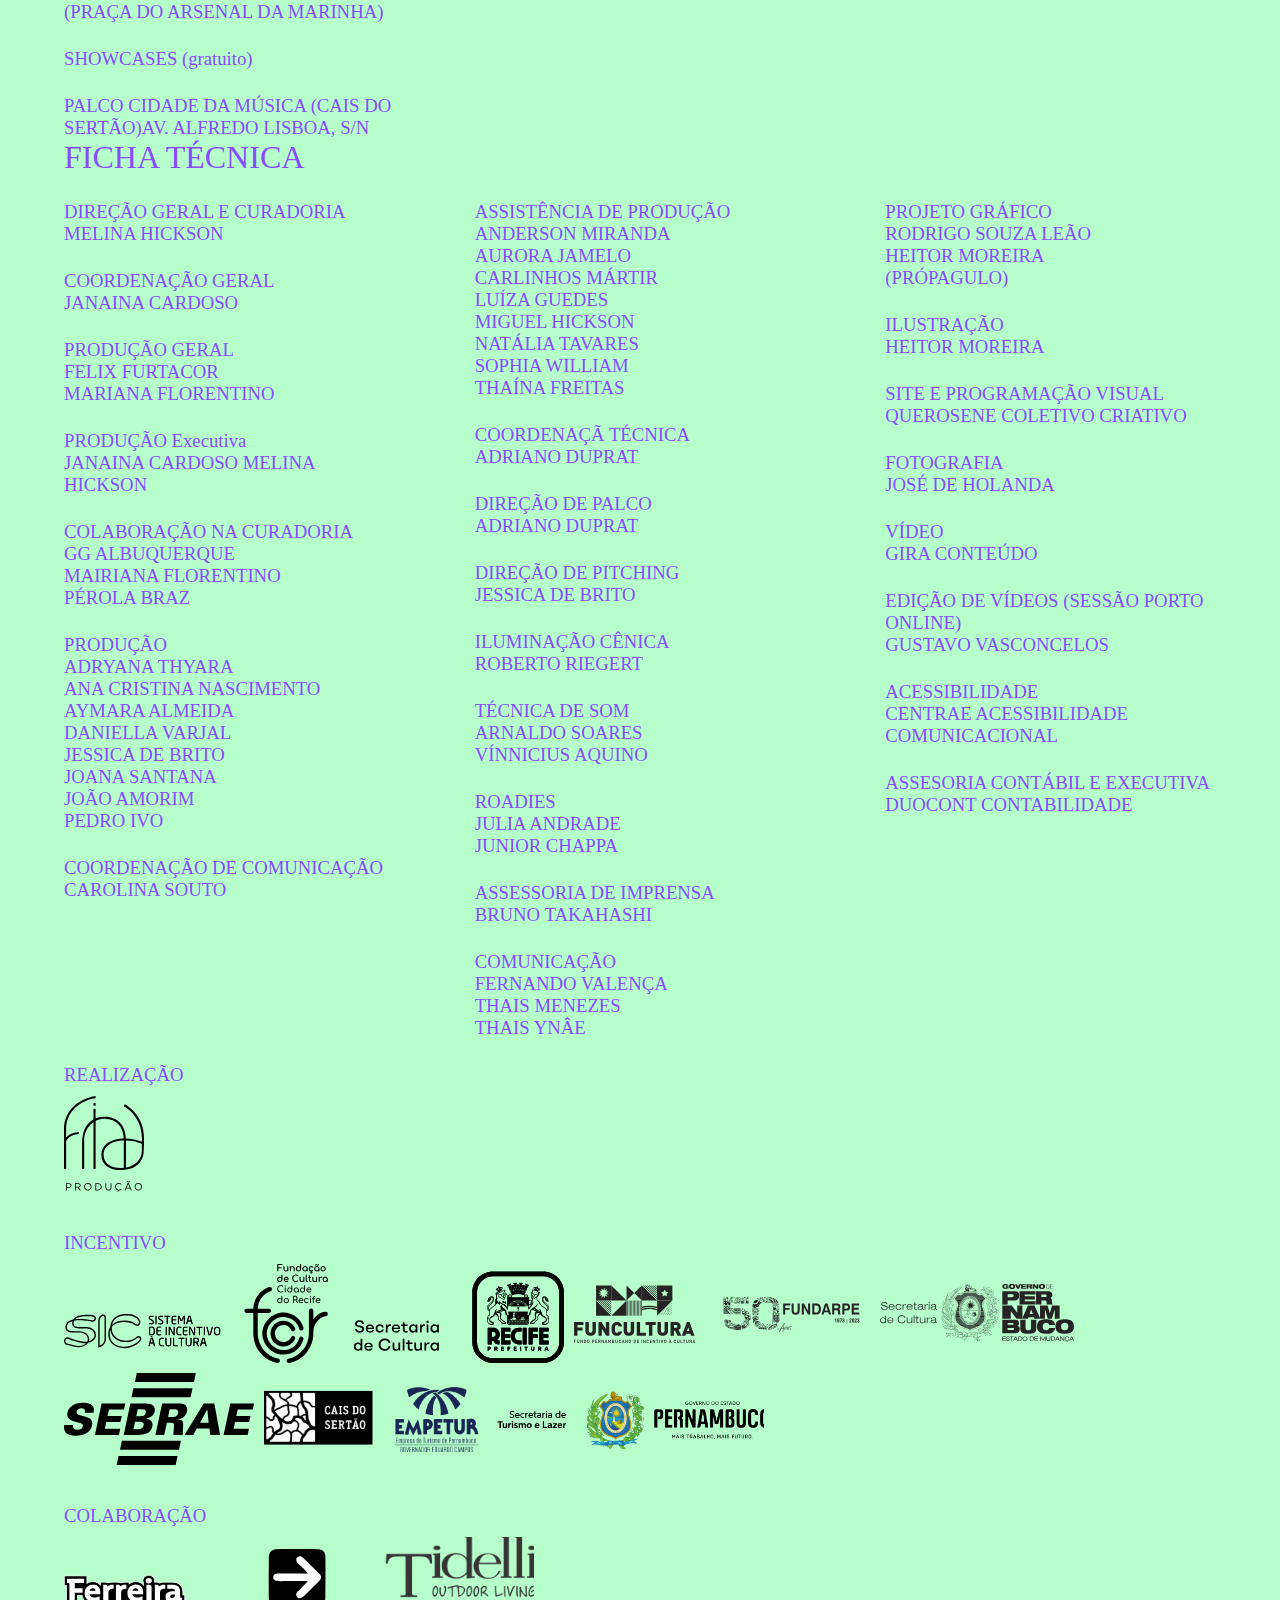
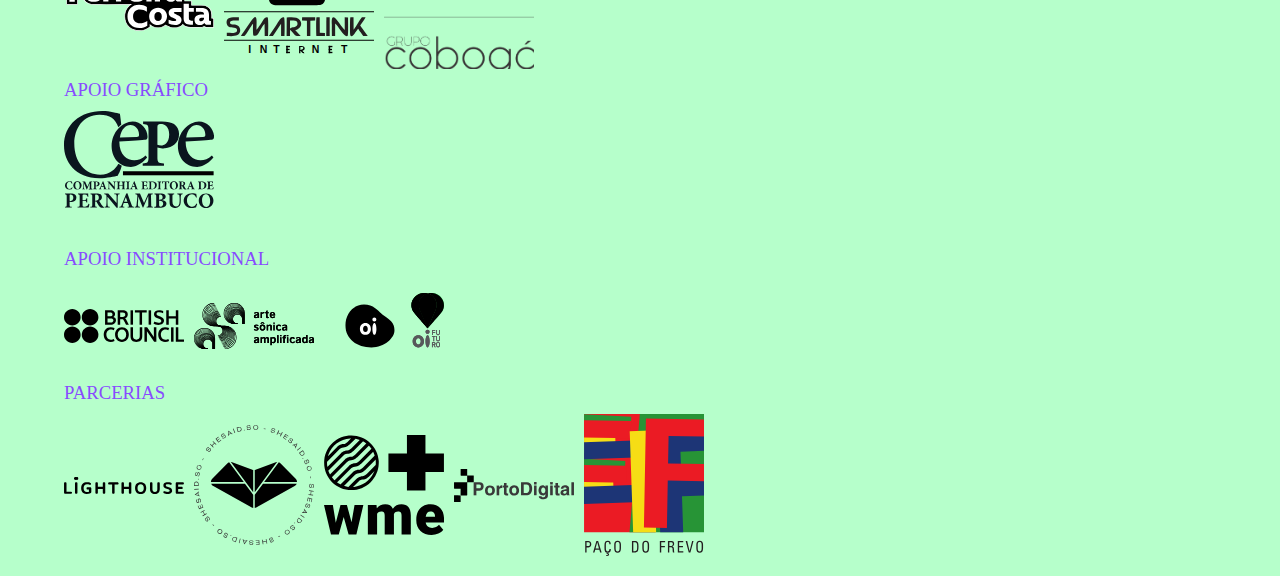
==== commit 680471d7: "adicionando texto pequeno em alguns paragrafos" ====
--- a/Porto-Musical-main/index.html
+++ b/Porto-Musical-main/index.html
@@ -101,9 +101,9 @@
 
         <div class="grid-item">
             <div class="divider"></div>
-            <h3>SESSÃO BOLO DE ROLO</h3>
-            <p>PAÇO DO FREVO</p>
-            <p>GRÁTIS</p>
+            <h3 class="text-think">SESSÃO BOLO DE ROLO</h3>
+            <p class="text-think">PAÇO DO FREVO</p>
+            <p class="text-think">GRÁTIS</p>
             <div class="divider"></div>
 
             <h3>ENCONTRO ACORDE — MOBILIZAÇÃO COMO MOTOR DE PRESSÃO POLÍTICA</h3>
@@ -112,15 +112,15 @@
 
         <div class="grid-item">
             <div class="divider"></div>
-            <p> PAPO SINCERO</p>
-            <p> AUDITÓRIO CAIS DO SERTÃO</p>
+            <p class="text-think"> PAPO SINCERO</p>
+            <p class="text-think"> AUDITÓRIO CAIS DO SERTÃO</p>
             <div class="divider"></div>
 
 
             <h3>COMO TIRAR O MELHOR PROVEITO DO PORTO MUSICAL — PERGUNTAS E RESPOSTAS</h3>
             <div class="divider"></div>
 
-            <p>COM</p>
+            <p class="text-think">COM</p>
 
             <div class="divider"></div>
 
@@ -135,15 +135,15 @@
         <div class="grid-item">
             <p class="color-purple text-bold"> 14H30–16H30</p>
             <div class="divider"></div>
-            <p> CONFERÊNCIA</p>
-
-            <p> AUDITÓRIO CAIS DO SERTÃO</p>
+            <p class="text-think"> CONFERÊNCIA</p>
+
+            <p class="text-think"> AUDITÓRIO CAIS DO SERTÃO</p>
             <div class="divider"></div>
             <h3>RÁDIO: PRESTAÇÃO DE SERVIÇO OUCOMERCIALIZAÇÃO DE CONCESSÃO PÚBLICA? AS DIFERENTES PERCEPÇÕES DA
                 PROGRAMAÇÃO RADIOFÔNICA</h3>
                 <div class="divider"></div>
 
-            <p> MEDIAÇÃO</p>
+            <p class="text-think"> MEDIAÇÃO</p>
                 <div class="divider"></div>
 
             <h3>PATRICIA PALUMBO</h3>
@@ -152,7 +152,7 @@
             <div class="divider"></div>
             <h3>GABRIELE ALVES E LUCI MORET</h3>
             <div class="divider"></div>
-            <p>PARTICIPAÇÕES ESPECIAIS</p>
+            <p class="text-think">PARTICIPAÇÕES ESPECIAIS</p>
             <div class="divider"></div>
             <h3>FABIANE PEREIRA E LUCIANO MATTOS </h3>
 
@@ -166,16 +166,16 @@
             <div class="divider"></div>
             <p class="color-purple text-bold"> 16H30–16H50</p>
             <div class="divider"></div>
-            <p> CONFERÊNCIA</p>
-
-            <p> AUDITÓRIO CAIS DO SERTÃO</p>
+            <p class="text-think"> CONFERÊNCIA</p>
+
+            <p class="text-think"> AUDITÓRIO CAIS DO SERTÃO</p>
             <h3>SONS DO NORDESTE: DE ONDE VÊM E PRA ONDE VÃO ESSAS ONDAS DE SUCESSO?</h3>
             <div class="divider"></div>
-            <p> MEDIAÇÃO</p>
+            <p class="text-think"> MEDIAÇÃO</p>
             <h3>GG ALBUQUERQUE</h3>
             <div class="divider"></div>
 
-            <p>COM</p>
+            <p class="text-think">COM</p>
             <div class="divider"></div>
             <h3>JORGE MUSIC, JULIAN LEPICK & LÍVIA PAUPERIO </h3>
 
@@ -198,36 +198,36 @@
 
         <div class="grid-item">
             <div class="divider"></div>
-            <h3>SESSÃO BOLO DE ROLO</h3>
-            <p> PAÇO DO FREVO</p>
-            <p>GRÁTIS</p>
+            <h3 class="text-think">SESSÃO BOLO DE ROLO</h3>
+            <p class="text-think"> PAÇO DO FREVO</p>
+            <p class="text-think">GRÁTIS</p>
             <div class="divider"></div>
 
             <h3>1O ANOS DO FREVO COMO PATRIMÔNIO DA HUMANIDADE: OS ENTRAVES PARA A INTERNACIONALIZAÇÃO</h3>
             <div class="divider"></div>
-            <p> MEDIAÇÃO</p>
+            <p class="text-think"> MEDIAÇÃO</p>
             <div class="divider"></div>
             <h3>FERNANDA PINHEIRO </h3>
             <div class="divider"></div>
-            <p>COM</p>
+            <p class="text-think">COM</p>
             <div class="divider"></div>
             <h3>CÉSAR MICHELIS E LUIZ BARBOSA</h3>
         </div>
 
         <div class="grid-item">
             <div class="divider"></div>
-            <p> PAPO SINCERO</p>
-            <p> AUDITÓRIO CAIS DO SERTÃO</p>
+            <p class="text-think"> PAPO SINCERO</p>
+            <p class="text-think"> AUDITÓRIO CAIS DO SERTÃO</p>
             <div class="divider"></div>
 
 
             <h3> A IMPORTÂNCIA DA PROMOÇÃO DA EQUIDADE DE GÊNERO NA MÚSICA<h3>
                 <div class="divider"></div>
-                    <p> MEDIAÇÃO</p>
+                    <p class="text-think"> MEDIAÇÃO</p>
                     <div class="divider"></div>
                     <h3>BIA NOGUEIRA<h3>
                         <div class="divider"></div>
-                            <p>COM</p>
+                            <p class="text-think">COM</p>
                             <div class="divider"></div>
                             <h3>CRISTINA BECKER, HELOISA AIDAR, LUCIANA ADÃO & MAYRA CLARA</h3>
                             <div class="divider"></div>
@@ -235,14 +235,14 @@
 
         <div class="grid-item">
             <div class="divider"></div>
-            <p> ARENA SEBRAE DE PITCHING</p>
-            <p> SALA SÃO FRANCISCO - CAIS DO SERTÃO</p>
+            <p class="text-think"> ARENA SEBRAE DE PITCHING</p>
+            <p class="text-think"> SALA SÃO FRANCISCO - CAIS DO SERTÃO</p>
             <div class="divider"></div>
 
 
             <h3> ARENA SEBRAE DE PITCHING</h3>
             <div class="divider"></div>
-            <p>COM</p>
+            <p class="text-think">COM</p>
             <div class="divider"></div>
             <h3>• AIYRA • ANDREA LAÍS • CAFÉ PRETO • CAMILA RIBEIRO • CARU • CLAUDIA CASTELO BRANCO • DAN STUMP • ENIO
                 |X| • FORTUNATO E OS JOVENS DE ONTEM • HOWAY • HUGO LINNS • MD • RICO MANZANO • ROB • SAMUCA E A SELVA •
@@ -259,7 +259,7 @@
             <div class="divider"></div>
             <p class="color-purple text-bold"> 12H</p>
             <div class="divider"></div>
-            <p> PAÇO DO FREVO APRESENTA</p>
+            <p class="text-think"> PAÇO DO FREVO APRESENTA</p>
             <div class="divider"></div>
 
             <h3>HENRIQUE ALBINO'S JAM</h3>
@@ -275,13 +275,13 @@
             <div class="divider"></div>
             <p class="color-purple text-bold"> 14H-3O - 16H30 </p>
             <div class="divider"></div>
-            <p> SEMINÁRIO</p>
-
-            <p>AUDITÓRIO CAIS DO SERTÃO</p>
+            <p class="text-think"> SEMINÁRIO</p>
+
+            <p class="text-think">AUDITÓRIO CAIS DO SERTÃO</p>
             <div class="divider"></div>
             <h3>COMO FAZER UM LANÇAMENTO FOCADO NO YOUTUBE ? </h3>
             <div class="divider"></div>
-            <p>COM</p>
+            <p class="text-think">COM</p>
             <div class="divider"></div>
             <h3>PIETÁ RIVAS</h3>
 
@@ -296,13 +296,13 @@
             <div class="divider"></div>
             <p class="color-purple text-bold"> 16H-50 - 18H50 </p>
             <div class="divider"></div>
-            <p> CONFERÊNCIA</p>
-
-            <p>AUDITÓRIO CAIS DO SERTÃO</p>
+            <p class="text-think"> CONFERÊNCIA</p>
+
+            <p class="text-think">AUDITÓRIO CAIS DO SERTÃO</p>
             <div class="divider"></div>
             <h3>TERRA ARRASADA: A RECONSTRUÇÃO DA CIRCULAÇÃO NO BRASIL </h3>
             <div class="divider"></div>
-            <p>MEDIAÇÃO</p>
+            <p class="text-think">MEDIAÇÃO</p>
             <div class="divider"></div>
             <h3>DAIANE DIAS, EDU PORTO E NICOLE BALESTRO</h3>
 
@@ -846,7 +846,7 @@
             <img height="60px" width="80px" src="img/marca fina produ.svg" alt="realizacao" />
         </div>
         <div class="section">
-            <h3>Incentivo</h3>
+            <h3>INCENTIVO</h3>
             <img width="500px"  src="img/1marca sic.svg" alt="realizacao" />
             <img width="500px" src="img/2marca func.svg" alt=""><br>
             <img width="190px" height="100px" src="img/sebrae.svg" alt="">
@@ -857,8 +857,6 @@
             <img  src="img/ferreiracosta (1).svg" alt="">
             <img  src="img/smart link (1).svg" alt="">
             <img  src="img/tidelli.svg" alt="">
-        </div>
-        <div class="section">
             <h3>APOIO GRÁFICO</h3>
             <img  src="img/cepe.svg" alt="">
         </div>
@@ -867,8 +865,6 @@
             <img  src="img/british.svg" alt="">
             <img  src="img/artesonica.svg" alt="">
             <img  src="img/oi.svg" alt="">
-        </div>
-        <div class="section">
             <h3>PARCERIAS</h3>
             <img  src="img/1lighthouse.svg" alt="">
             <img  src="img/2she said so.svg" alt="">
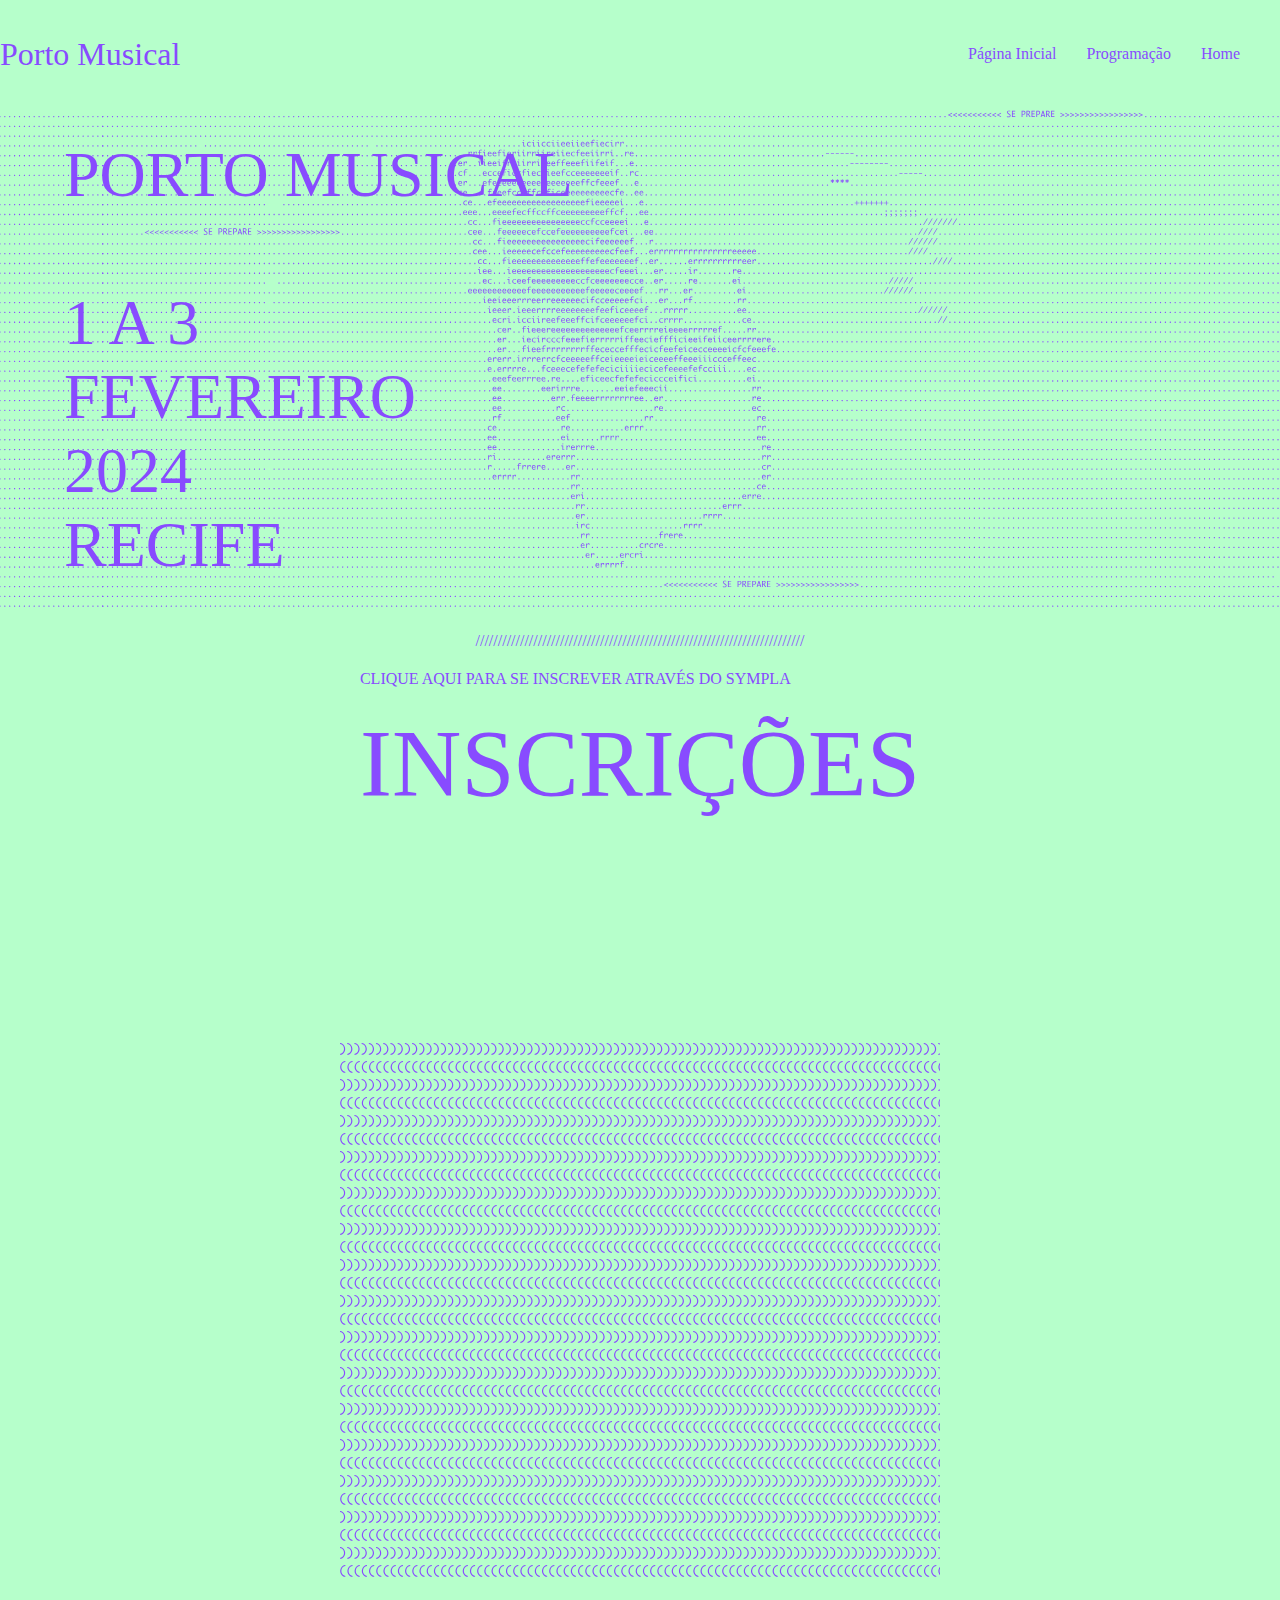
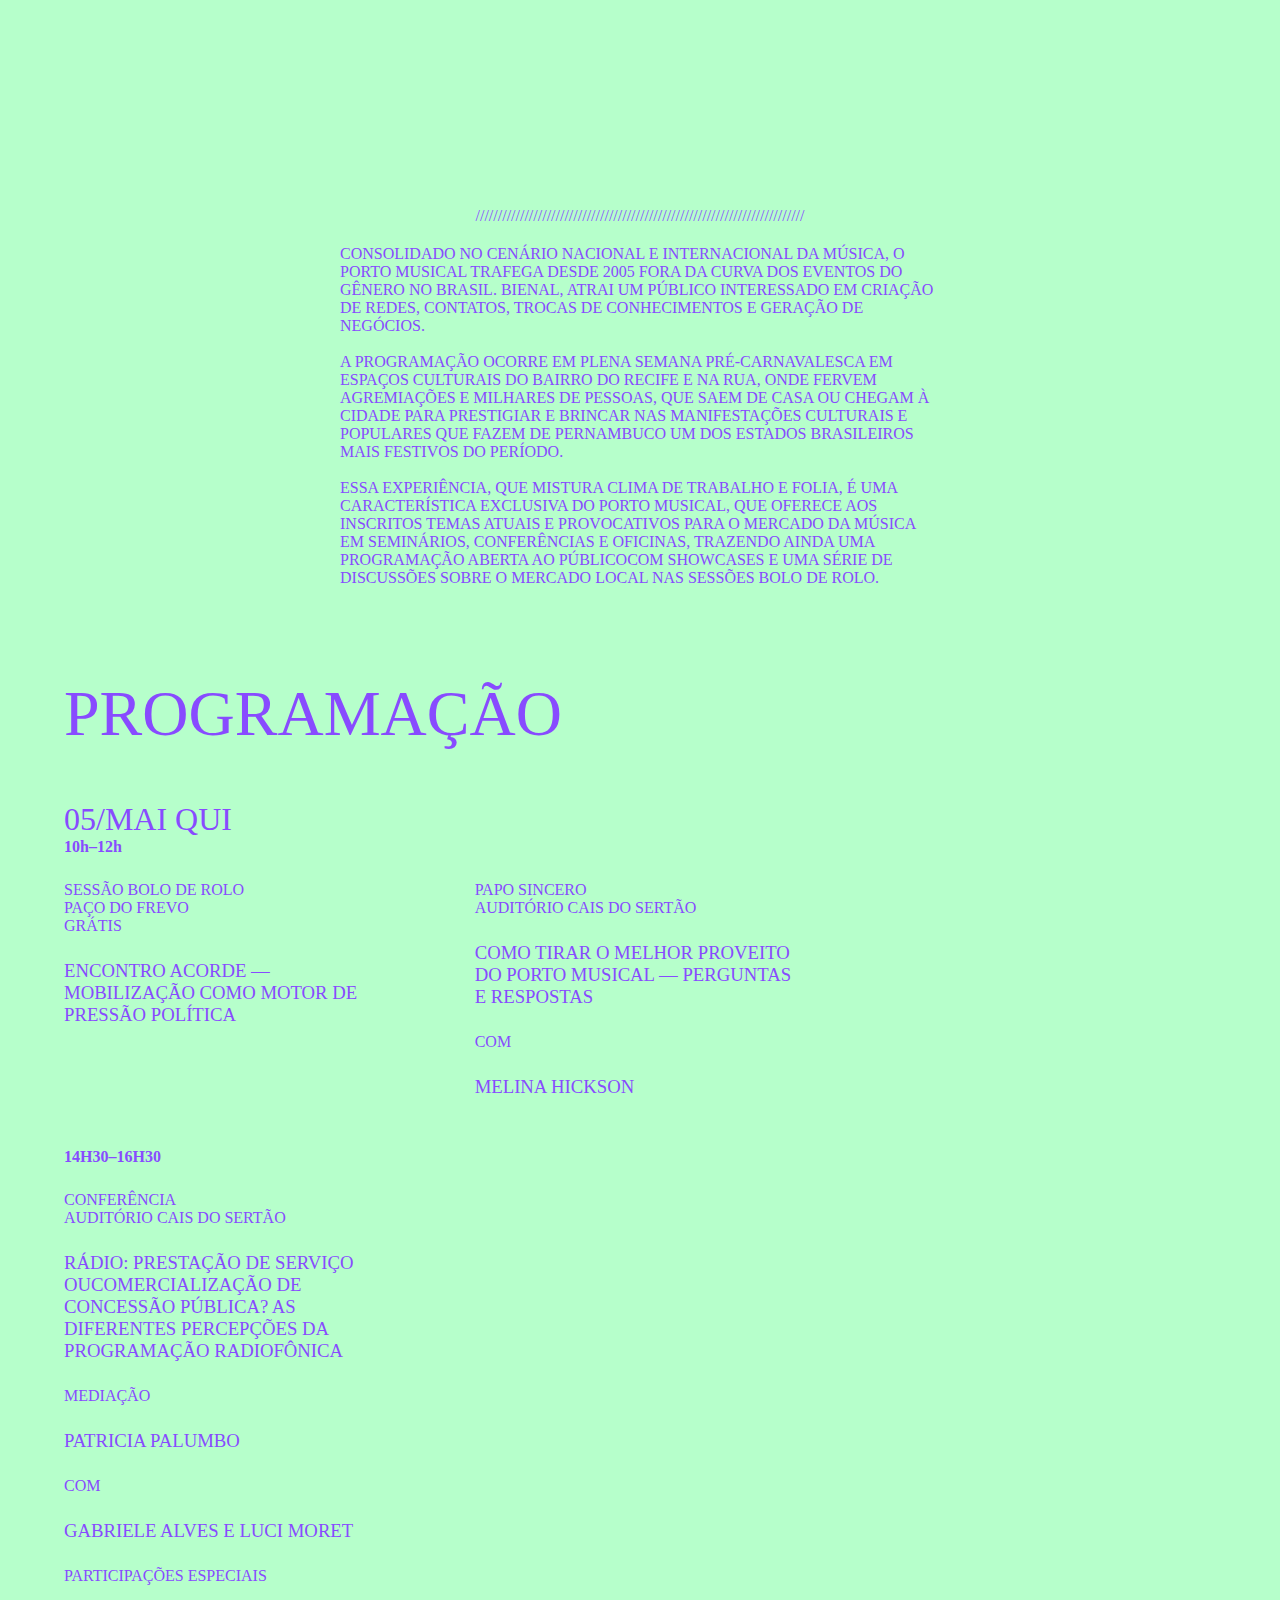
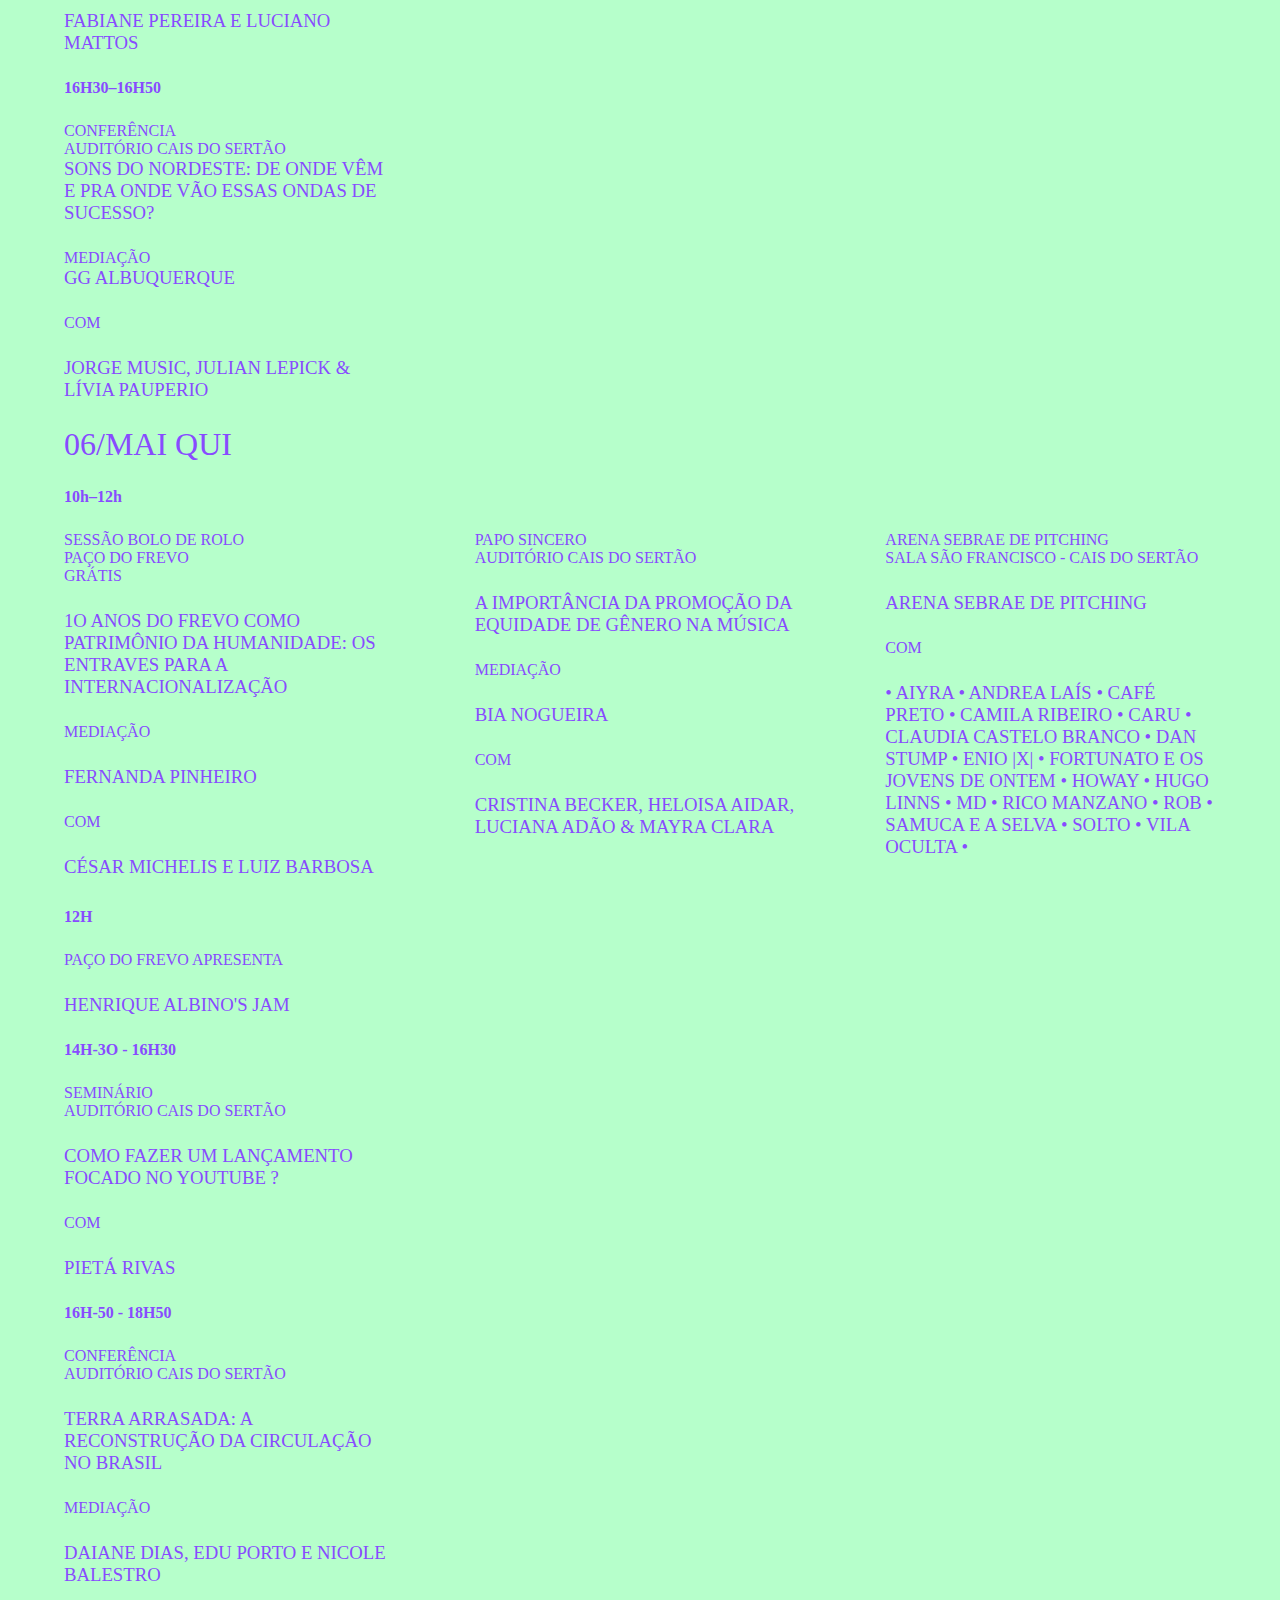
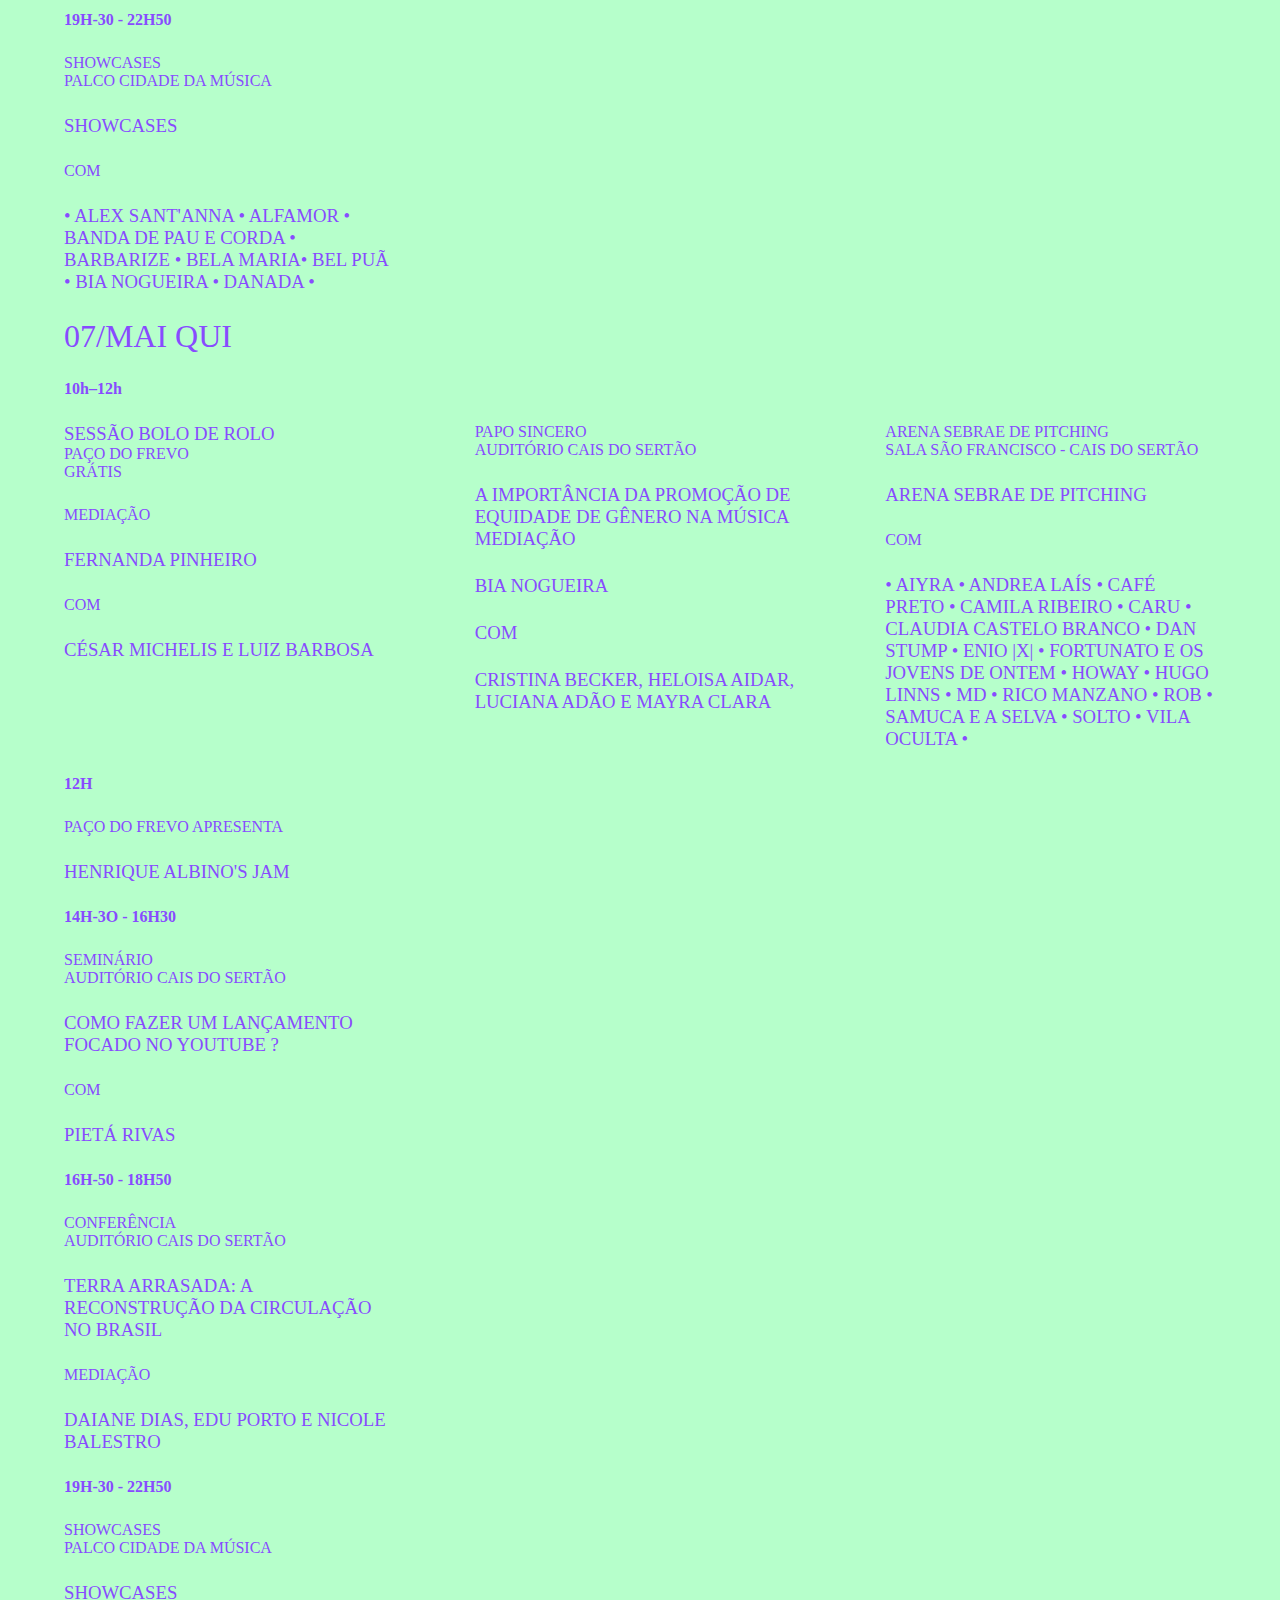
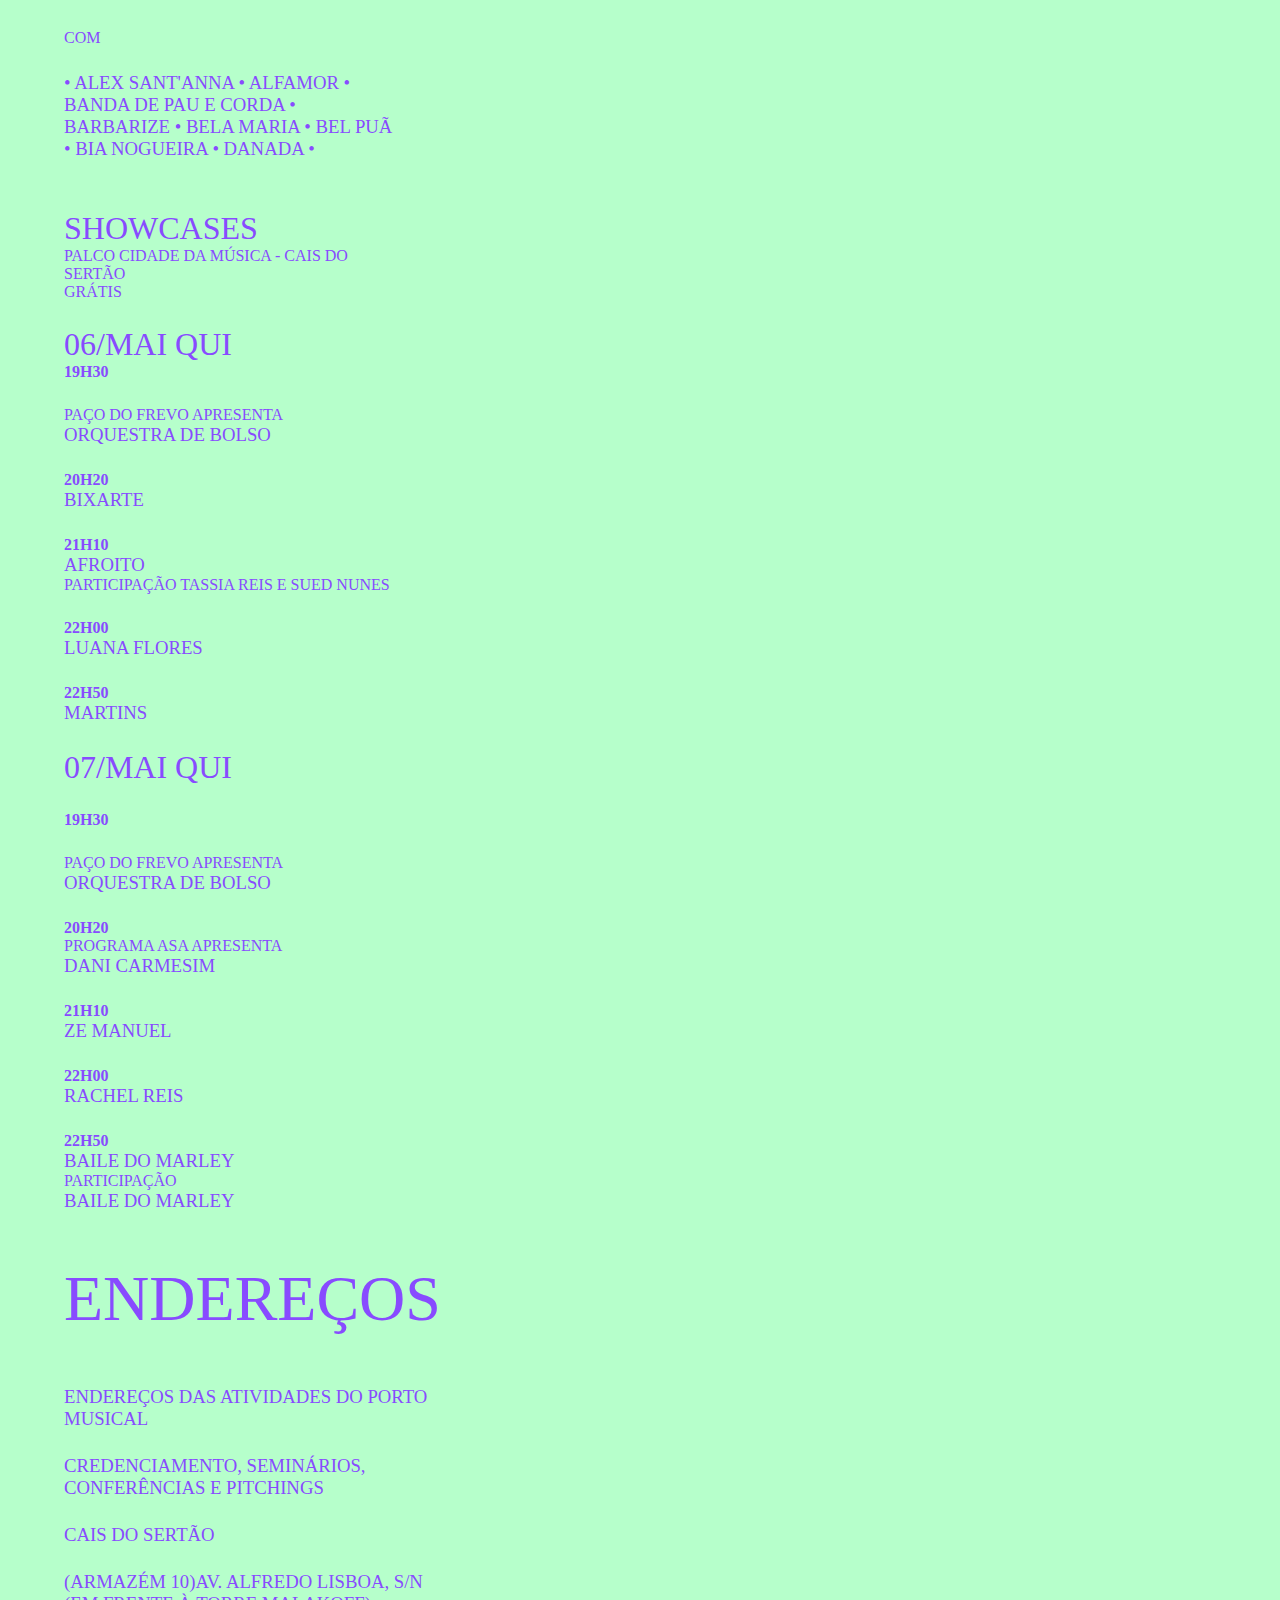
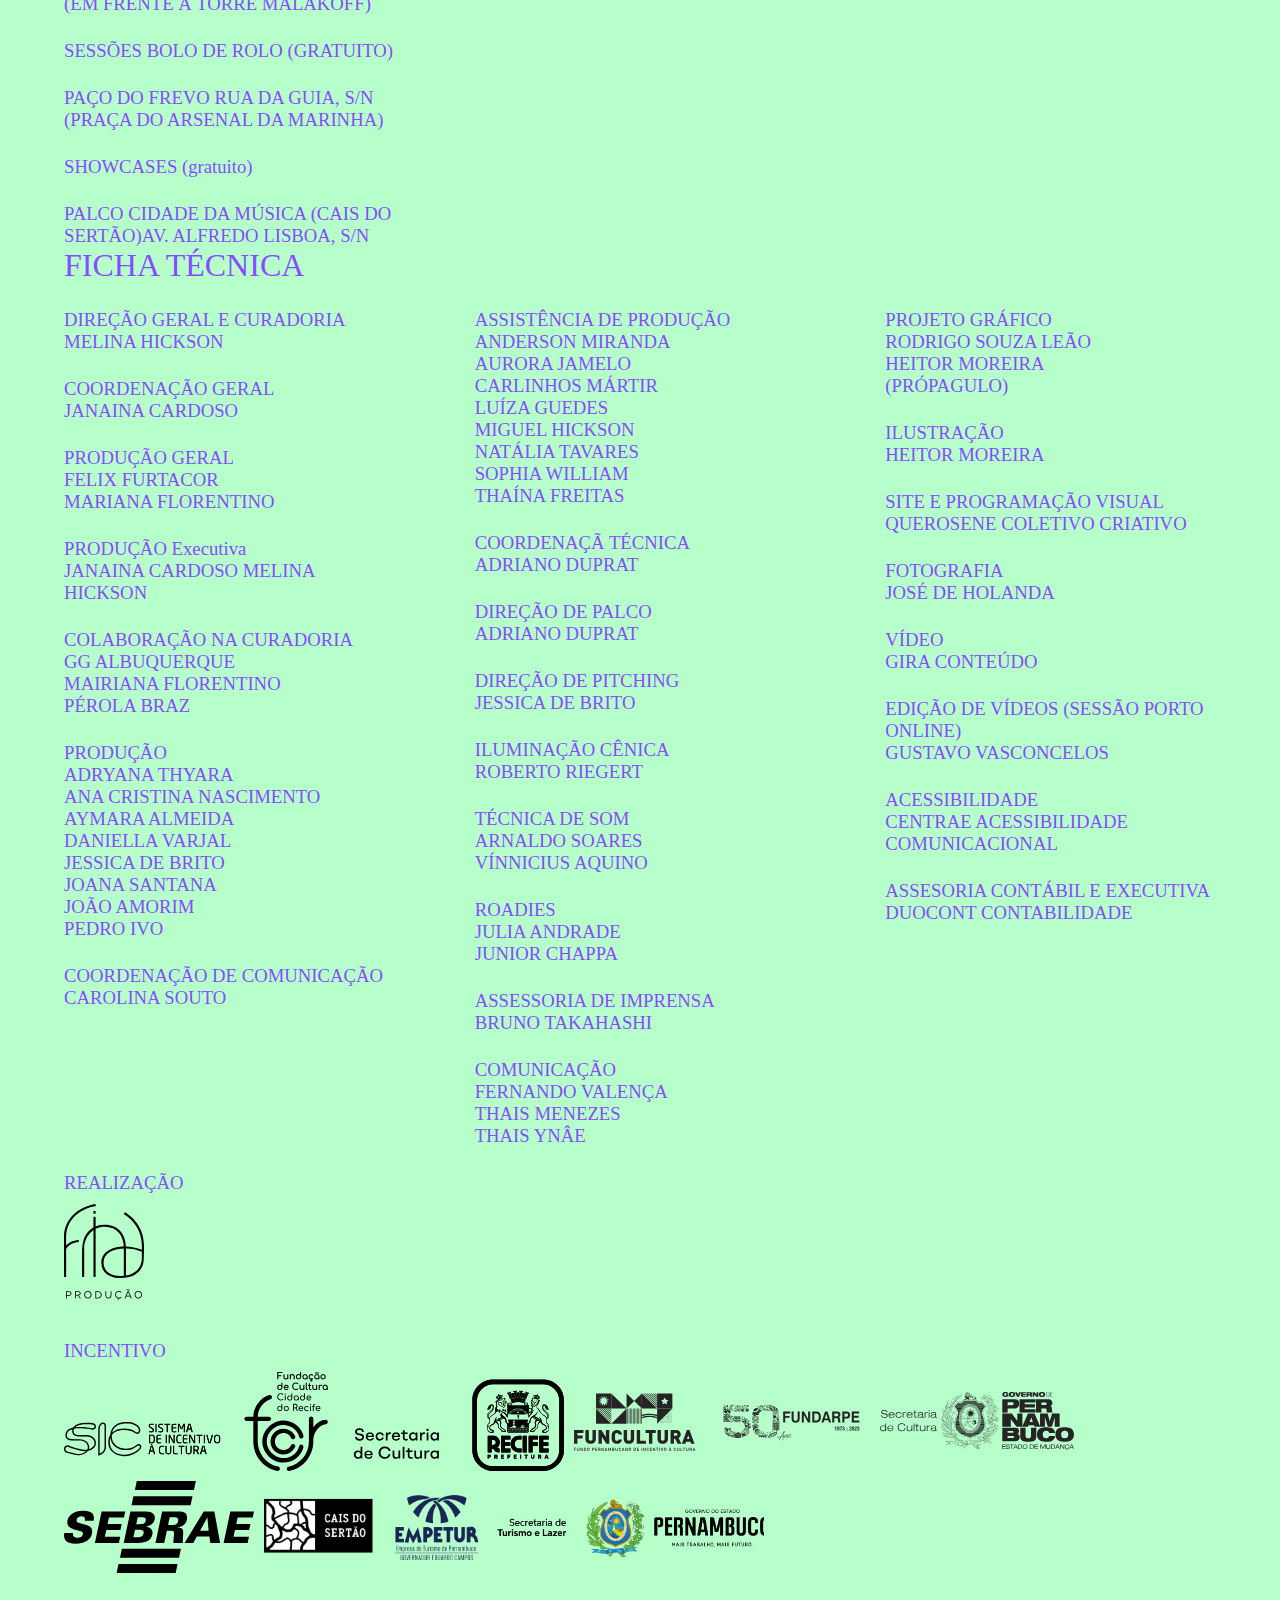
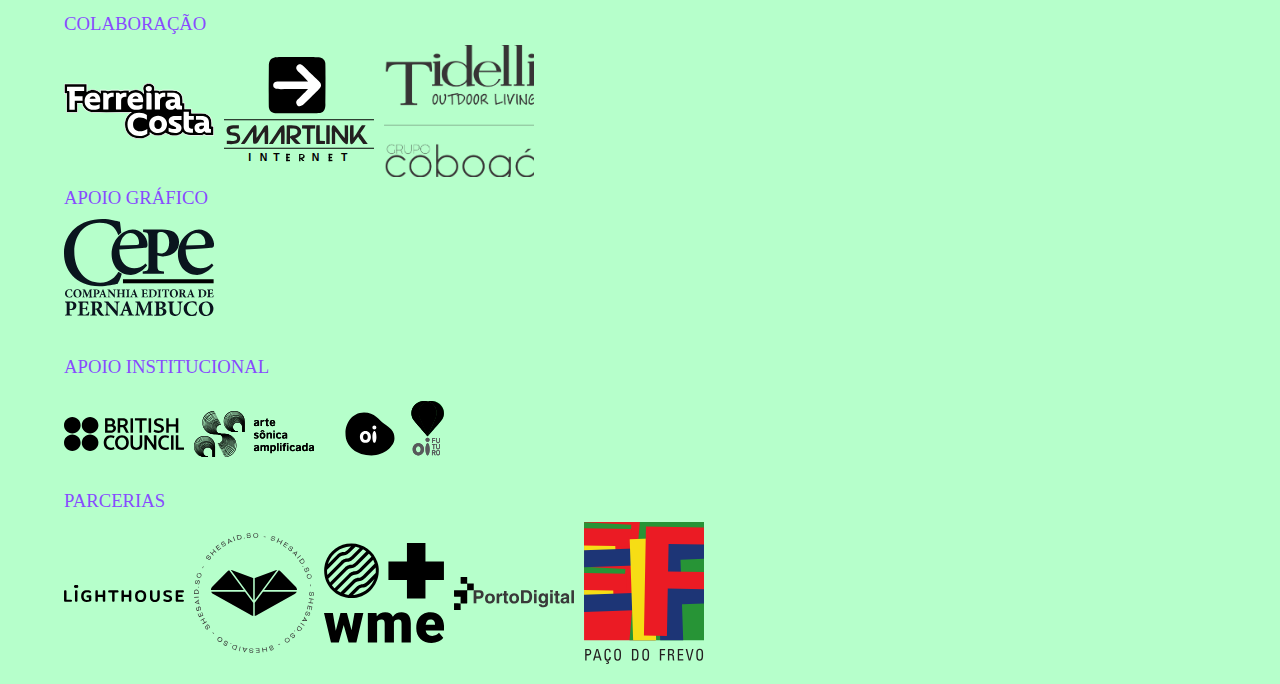
==== commit 2cc7bb34: "header fixed" ====
--- a/Porto-Musical-main/index.html
+++ b/Porto-Musical-main/index.html
@@ -6,14 +6,14 @@
     <meta name="viewport" content="width=device-width, initial-scale=1.0">
     <title>Porto Musical</title>
     <link rel="stylesheet" href="styles/index.css">
-    <script defer src="/Js/archive.js"></script>
+    <script src="Js/archive.js"></script>
     <link rel="shortcut icon" href="img/favicon.ico" type="image/x-icon">
 </head>
 
 
 <body>
-    <!-- <header class="header container">
-        <div class="logo" id="logo-container">
+     <header class="header">
+        <div class="logo" id="logo">
             <h1>Porto Musical</h1>
         </div>
         <div class="mobile-menu">
@@ -24,20 +24,20 @@
                 <div class="close-menu">
                     &#x2715
                 </div>
-                <img src="" alt="IMAGEM " />
+                <img src="img/musica.png" alt="IMAGEM " />
                 <li><a href="#home">Página Inicial</a></li>
                 <li class="has-submenu">
                     <a href="#kits">Programação</a>
                     <ul class="submenu">
-                        <li><a href="#dia1">Dia 1</a></li>
-                        <li><a href="#dia2">Dia 2</a></li>
-                        <li><a href="#dia3">Dia 3</a></li>
+                        <li><a href="#dia1">Dia 05</a></li>
+                        <li><a href="#dia2">Dia 06</a></li>
+                        <li><a href="#dia3">Dia 07</a></li>
                     </ul>
                 </li>
                 <li><a href="#numeros">Home</a></li>
             </ul>
         </nav>
-    </header> -->
+    </header> 
 
     <section class="title-main">
         <div class="container">
@@ -91,7 +91,7 @@
     <div class="grid-container container" id="data">
 
         <div class="grid-item">
-            <h1 class="color-purple">05/MAI QUI</h1>
+        <h1 id="dia1" class="color-purple">05/MAI QUI</h1>
 
         </div>
 
@@ -187,7 +187,7 @@
 
         <div class="grid-item">
             <div class="divider"></div>
-            <h1 class="color-purple">06/MAI QUI</h1>
+            <h1 id="dia2" class="color-purple">06/MAI QUI</h1>
             <div class="divider"></div>
 
         </div>
@@ -340,7 +340,7 @@
 
         <div class="grid-item">
             <div class="divider"></div>
-            <h1 class="color-purple">07/MAI QUI</h1>
+            <h1 id="dia3" class="color-purple">07/MAI QUI</h1>
             <div class="divider"></div>
 
         </div>
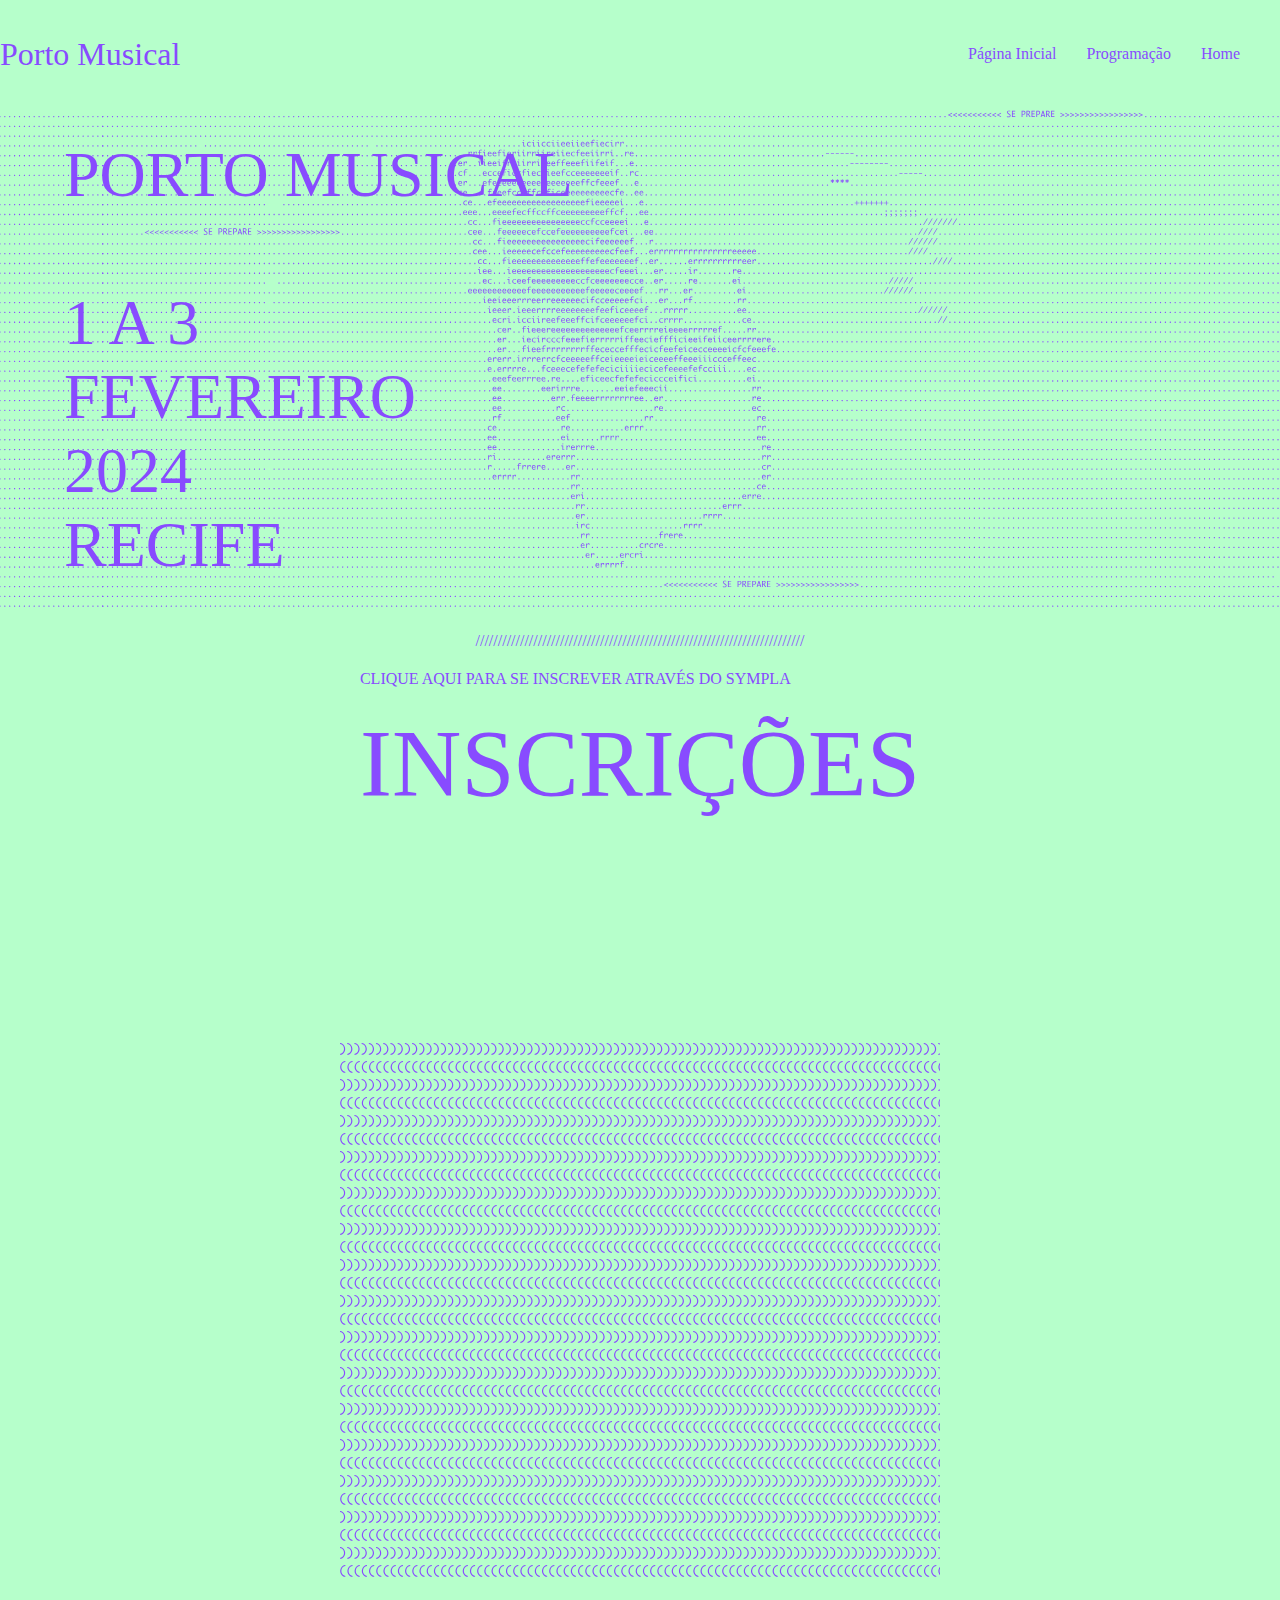
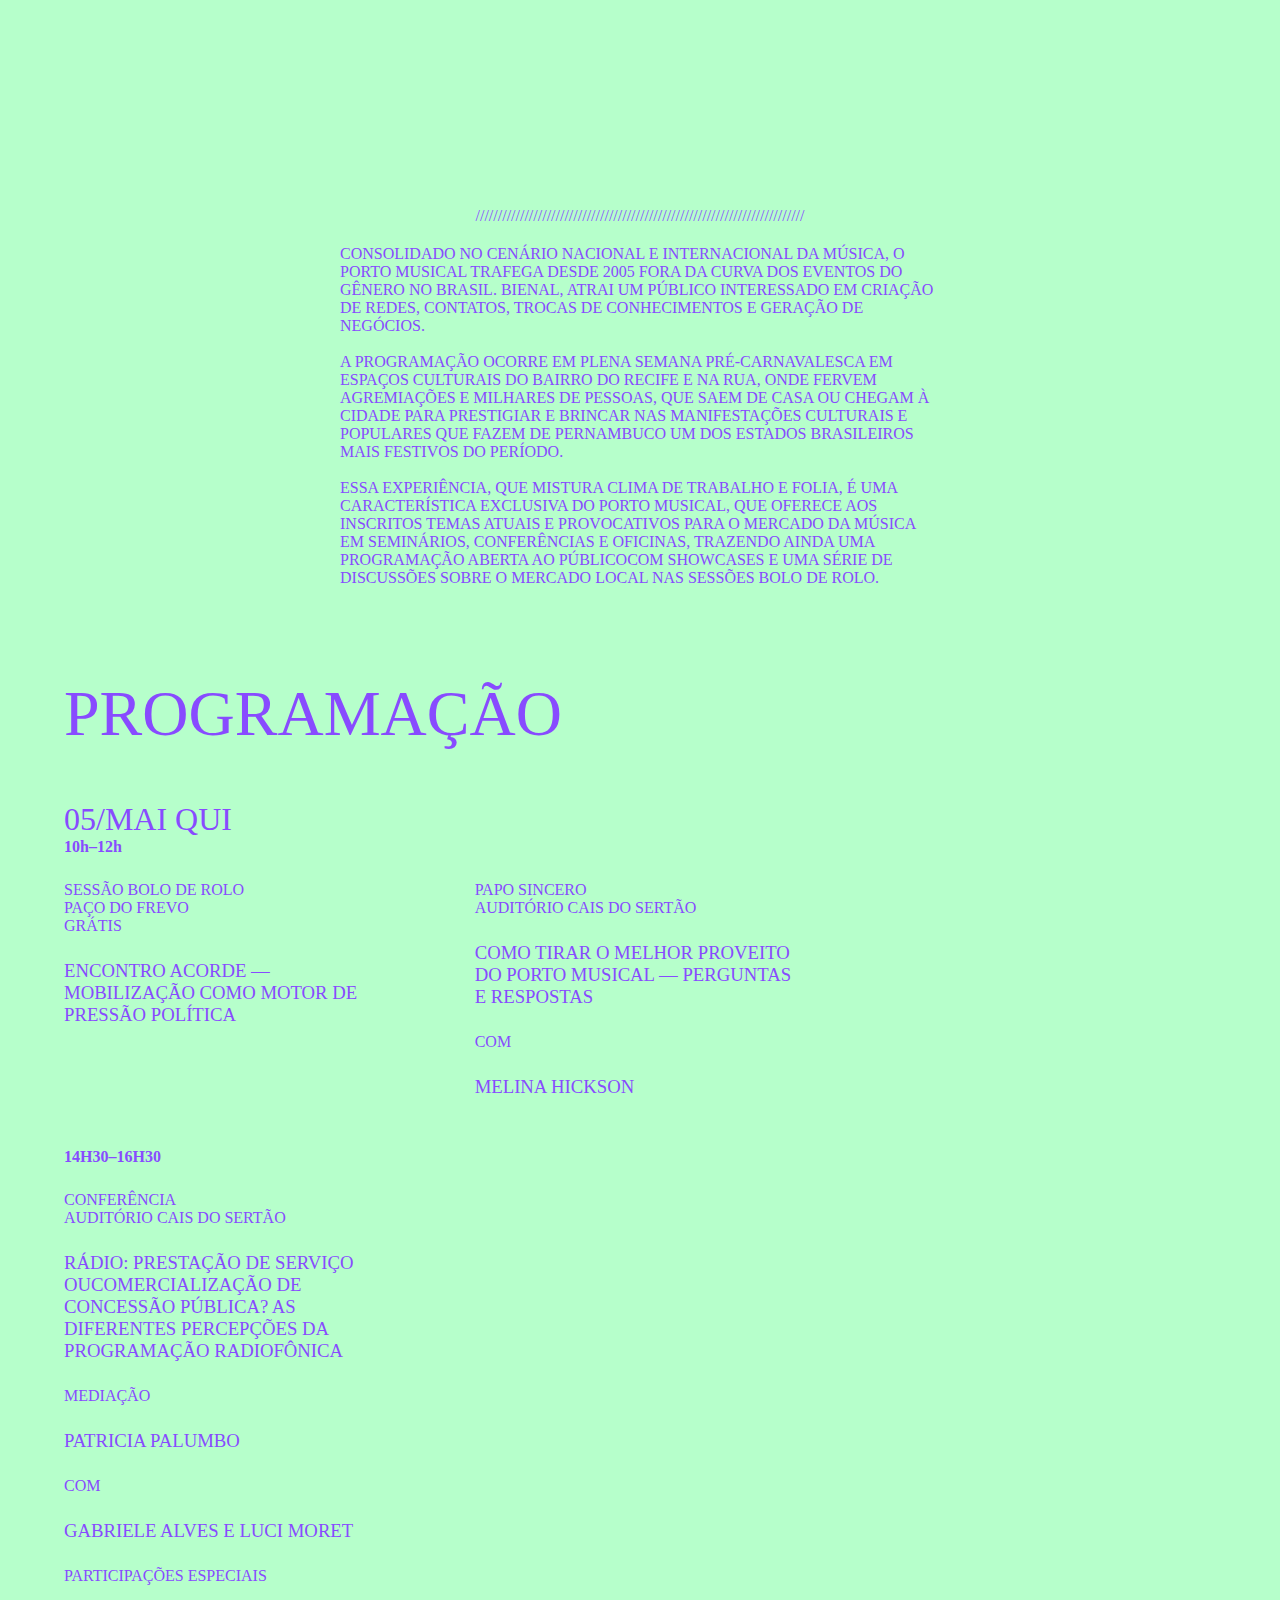
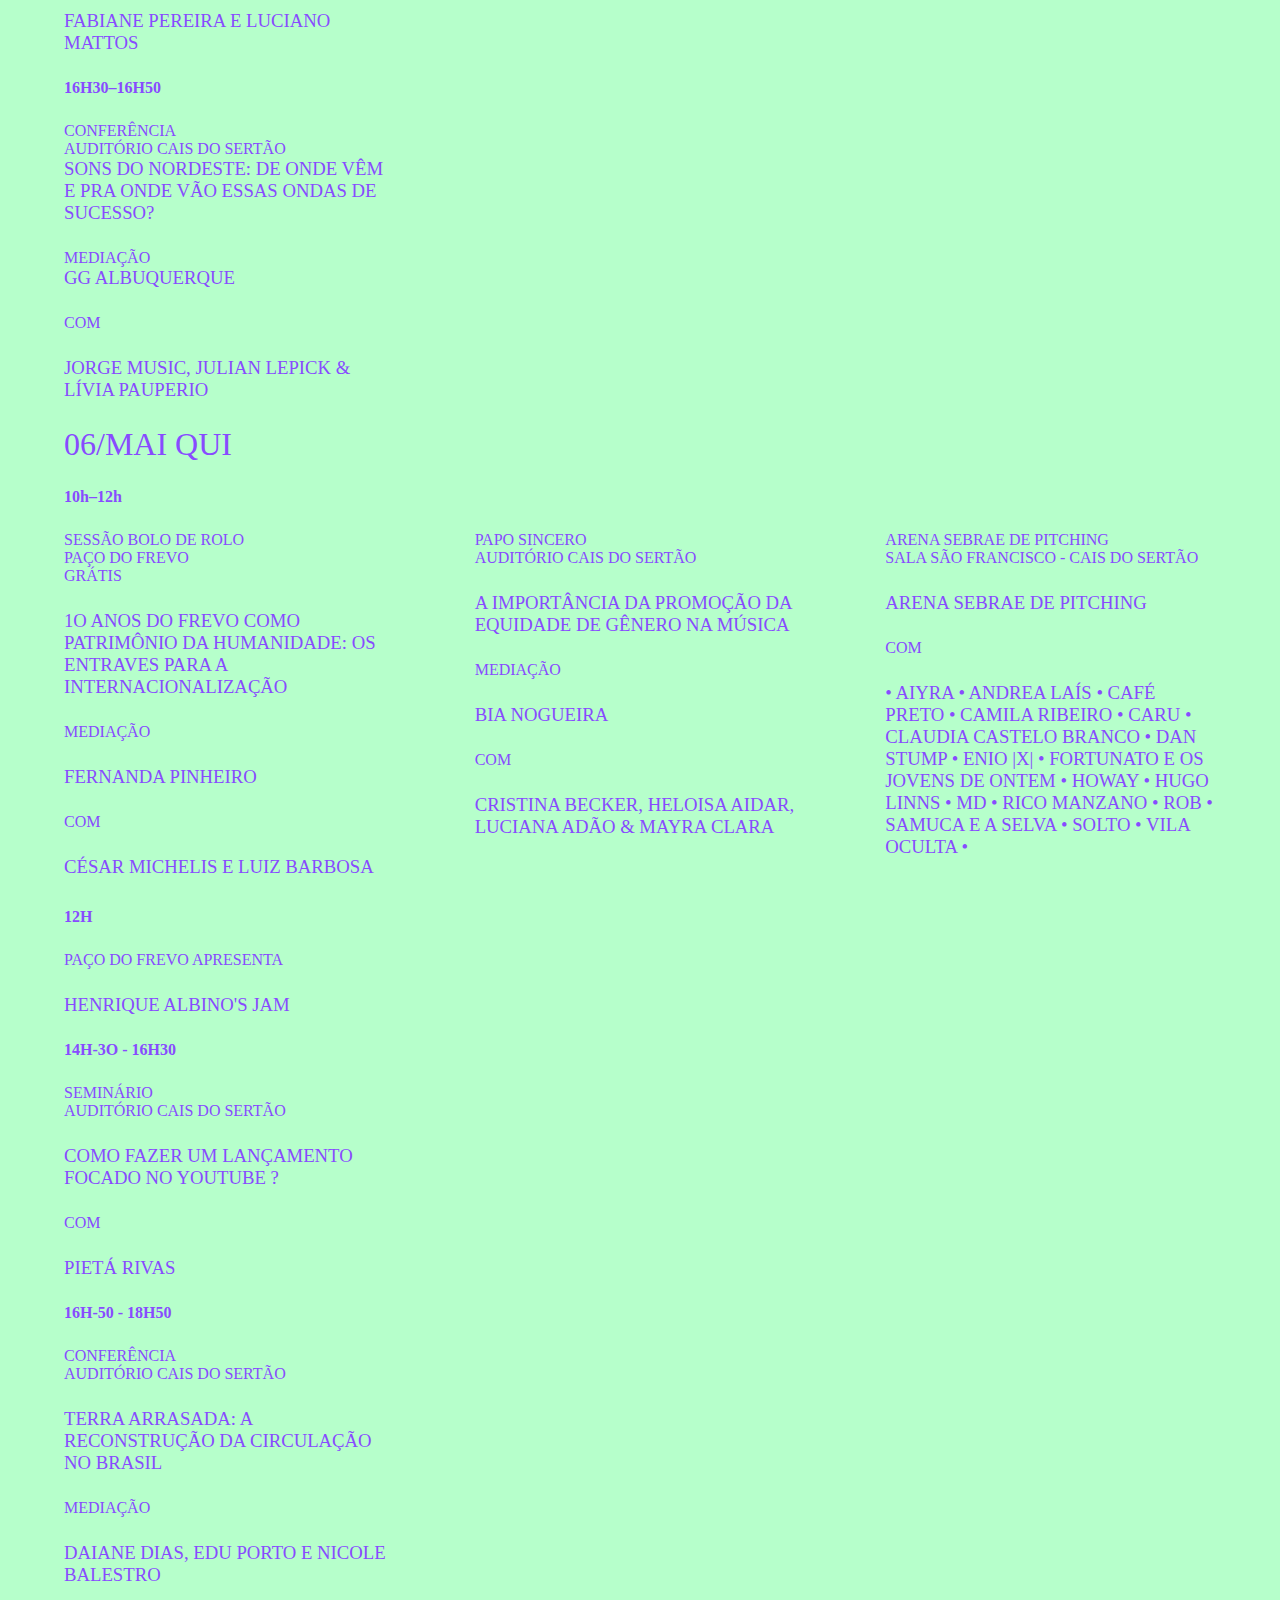
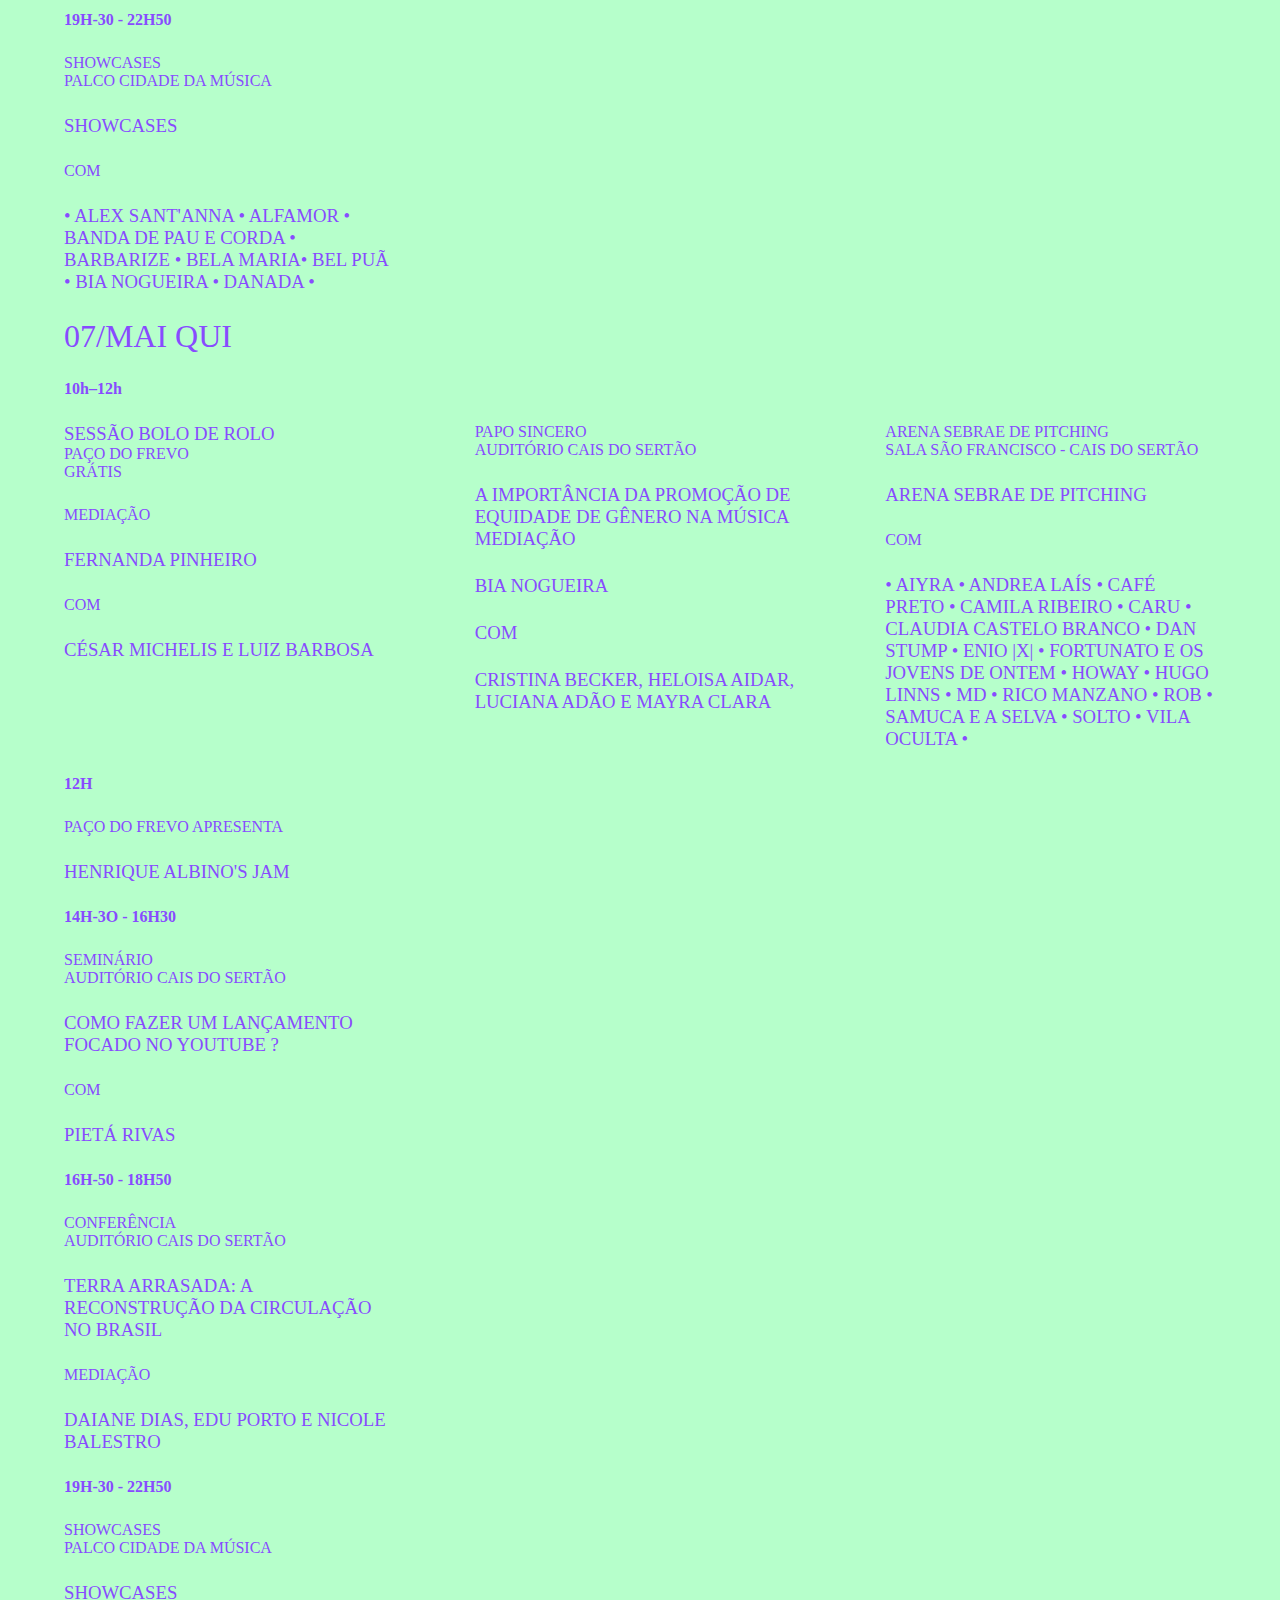
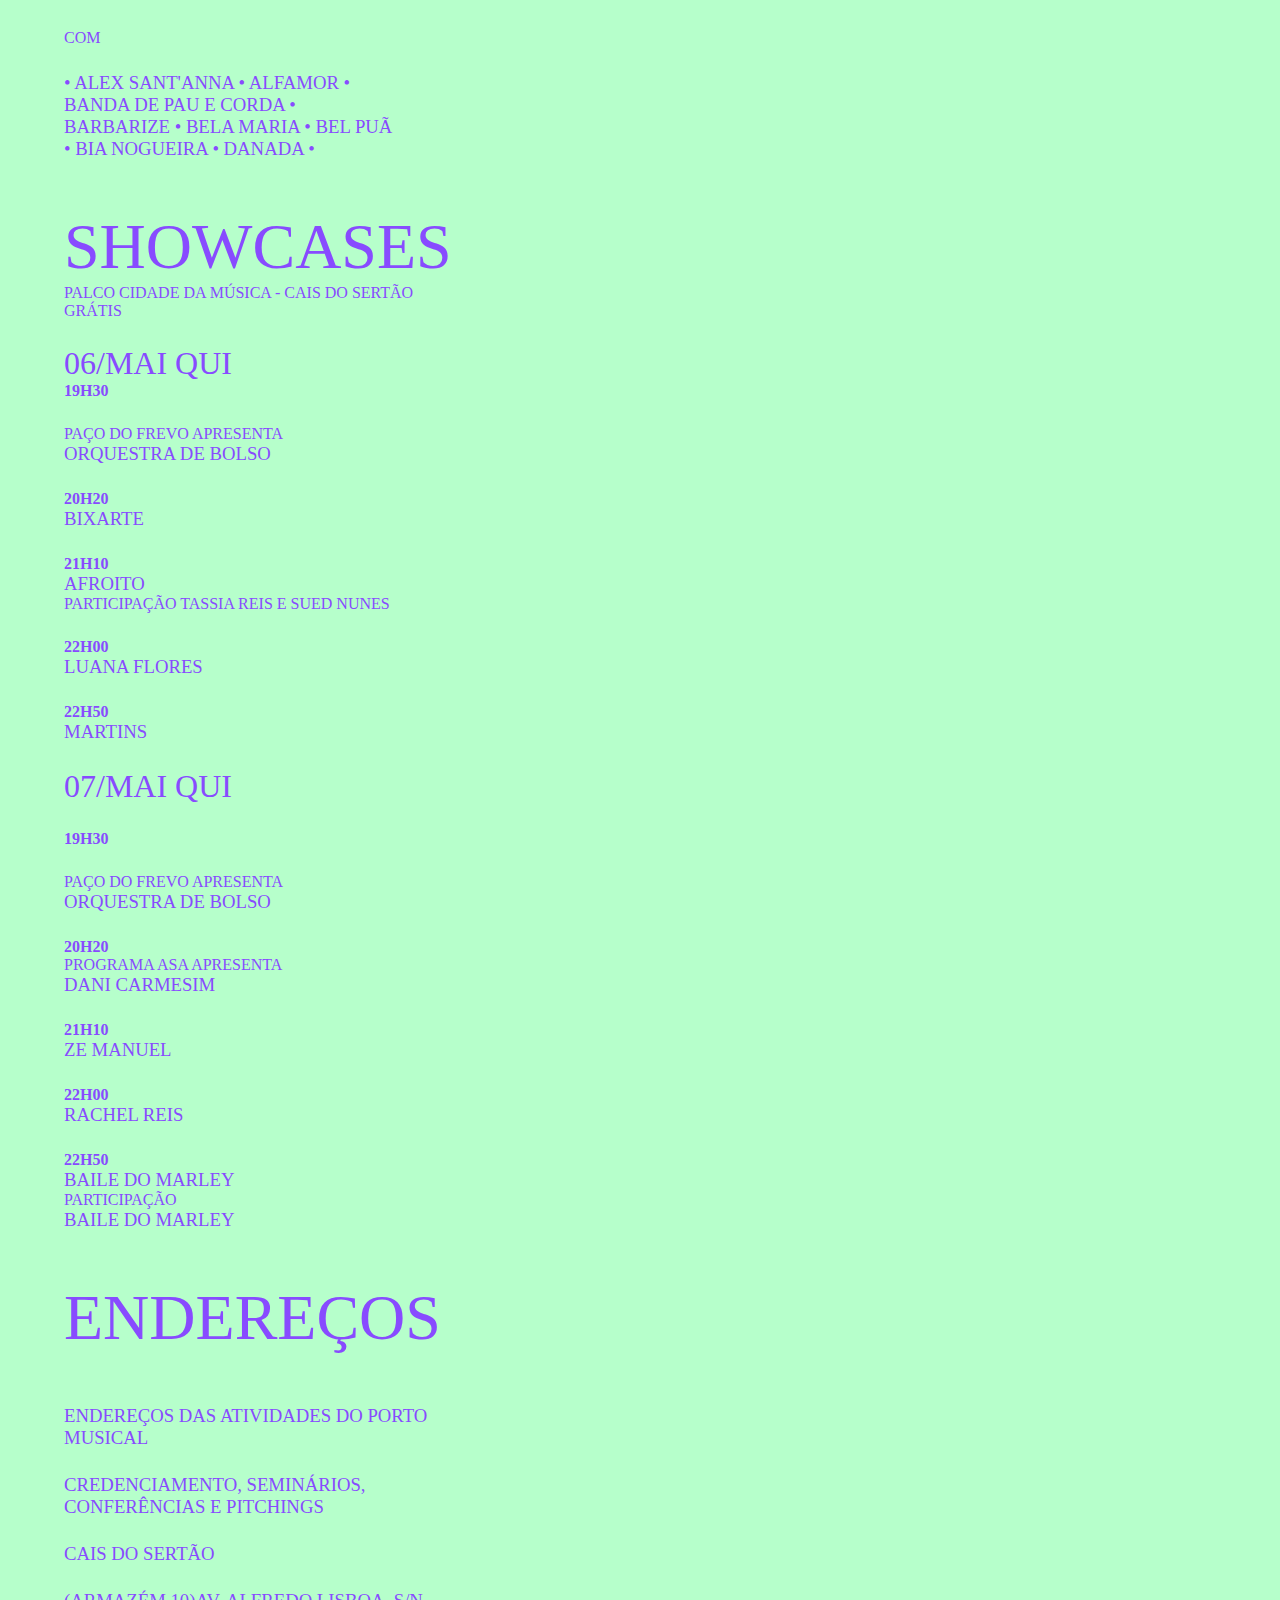
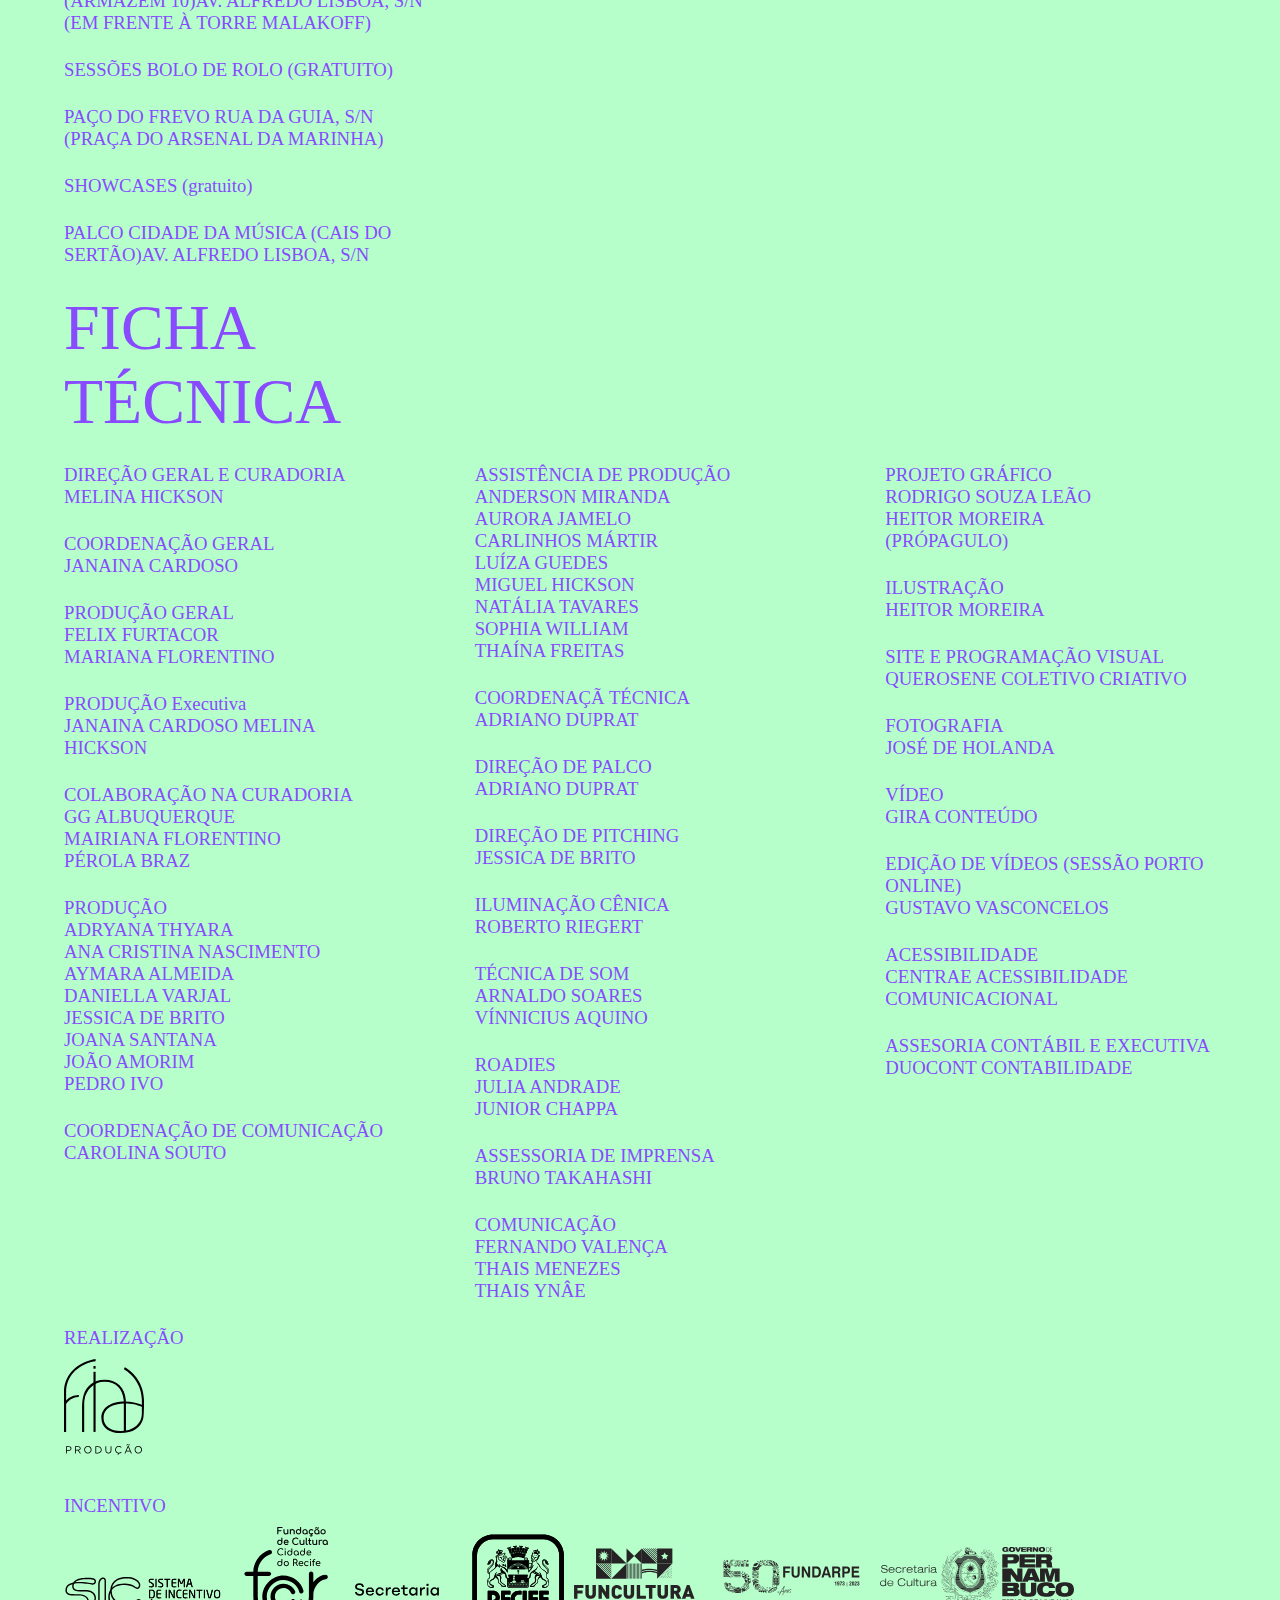
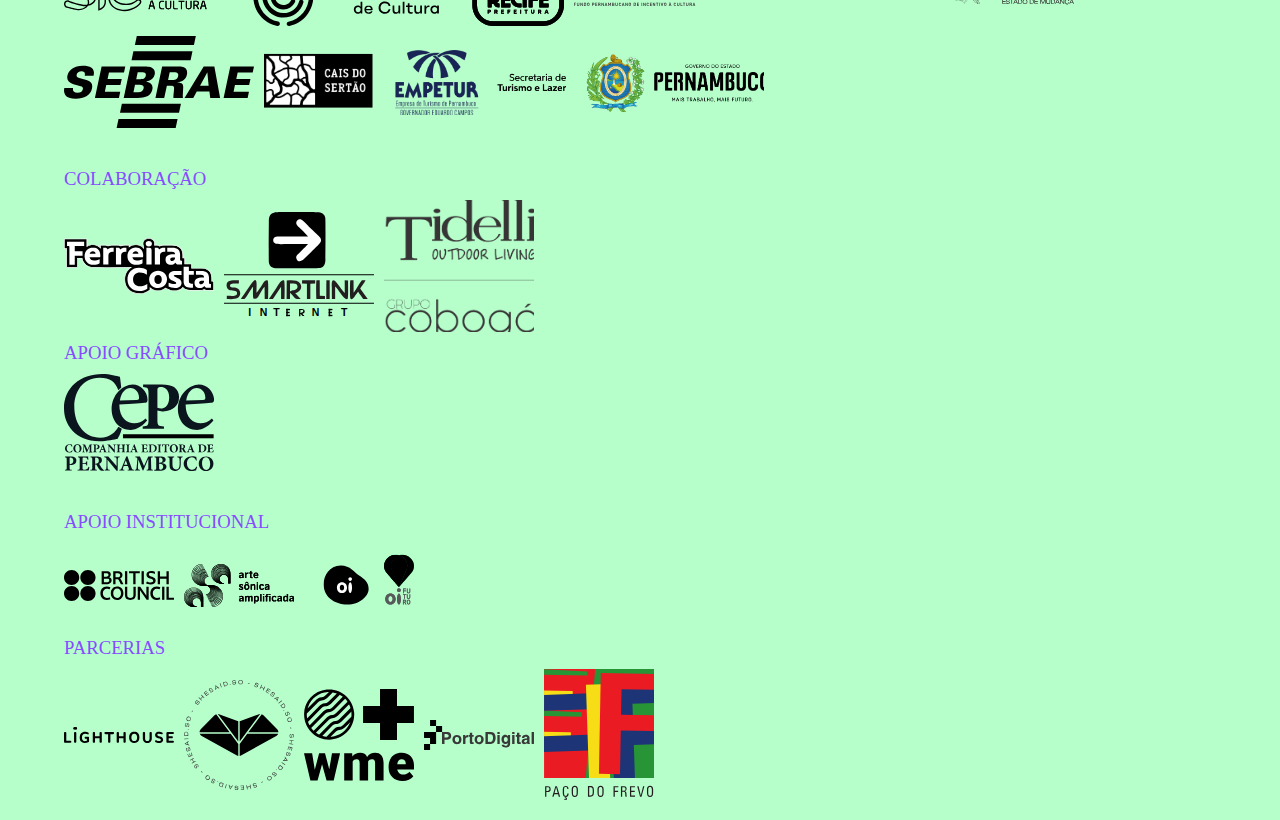
==== commit 331398b0: "toques finais" ====
--- a/Porto-Musical-main/index.html
+++ b/Porto-Musical-main/index.html
@@ -490,7 +490,7 @@
     <div class="grid-container container" id="showcases">
 
         <div class="grid-item">
-            <h1 class="color-purple">SHOWCASES</h1>
+            <h1 id="showcase-title" class="color-purple">SHOWCASES</h1>
             <p>PALCO CIDADE DA MÚSICA - CAIS DO SERTÃO</p>
             <p>GRÁTIS</p>
         </div>
@@ -664,7 +664,8 @@
     <div class="grid-container container" id="ficha-tecnica">
 
         <div class="grid-item">
-            <h1 class="color-purple">FICHA TÉCNICA</h1>
+            <div class="divider"></div>
+            <h1 id="ficha-tecnica-title" class="color-purple">FICHA TÉCNICA</h1>
 
         </div>
     </div>
--- a/Porto-Musical-main/styles/index.css
+++ b/Porto-Musical-main/styles/index.css
@@ -27,7 +27,6 @@
         scroll-behavior: smooth;
         box-sizing: border-box;
         color: var(--black);
-      
       }
  
 :root{
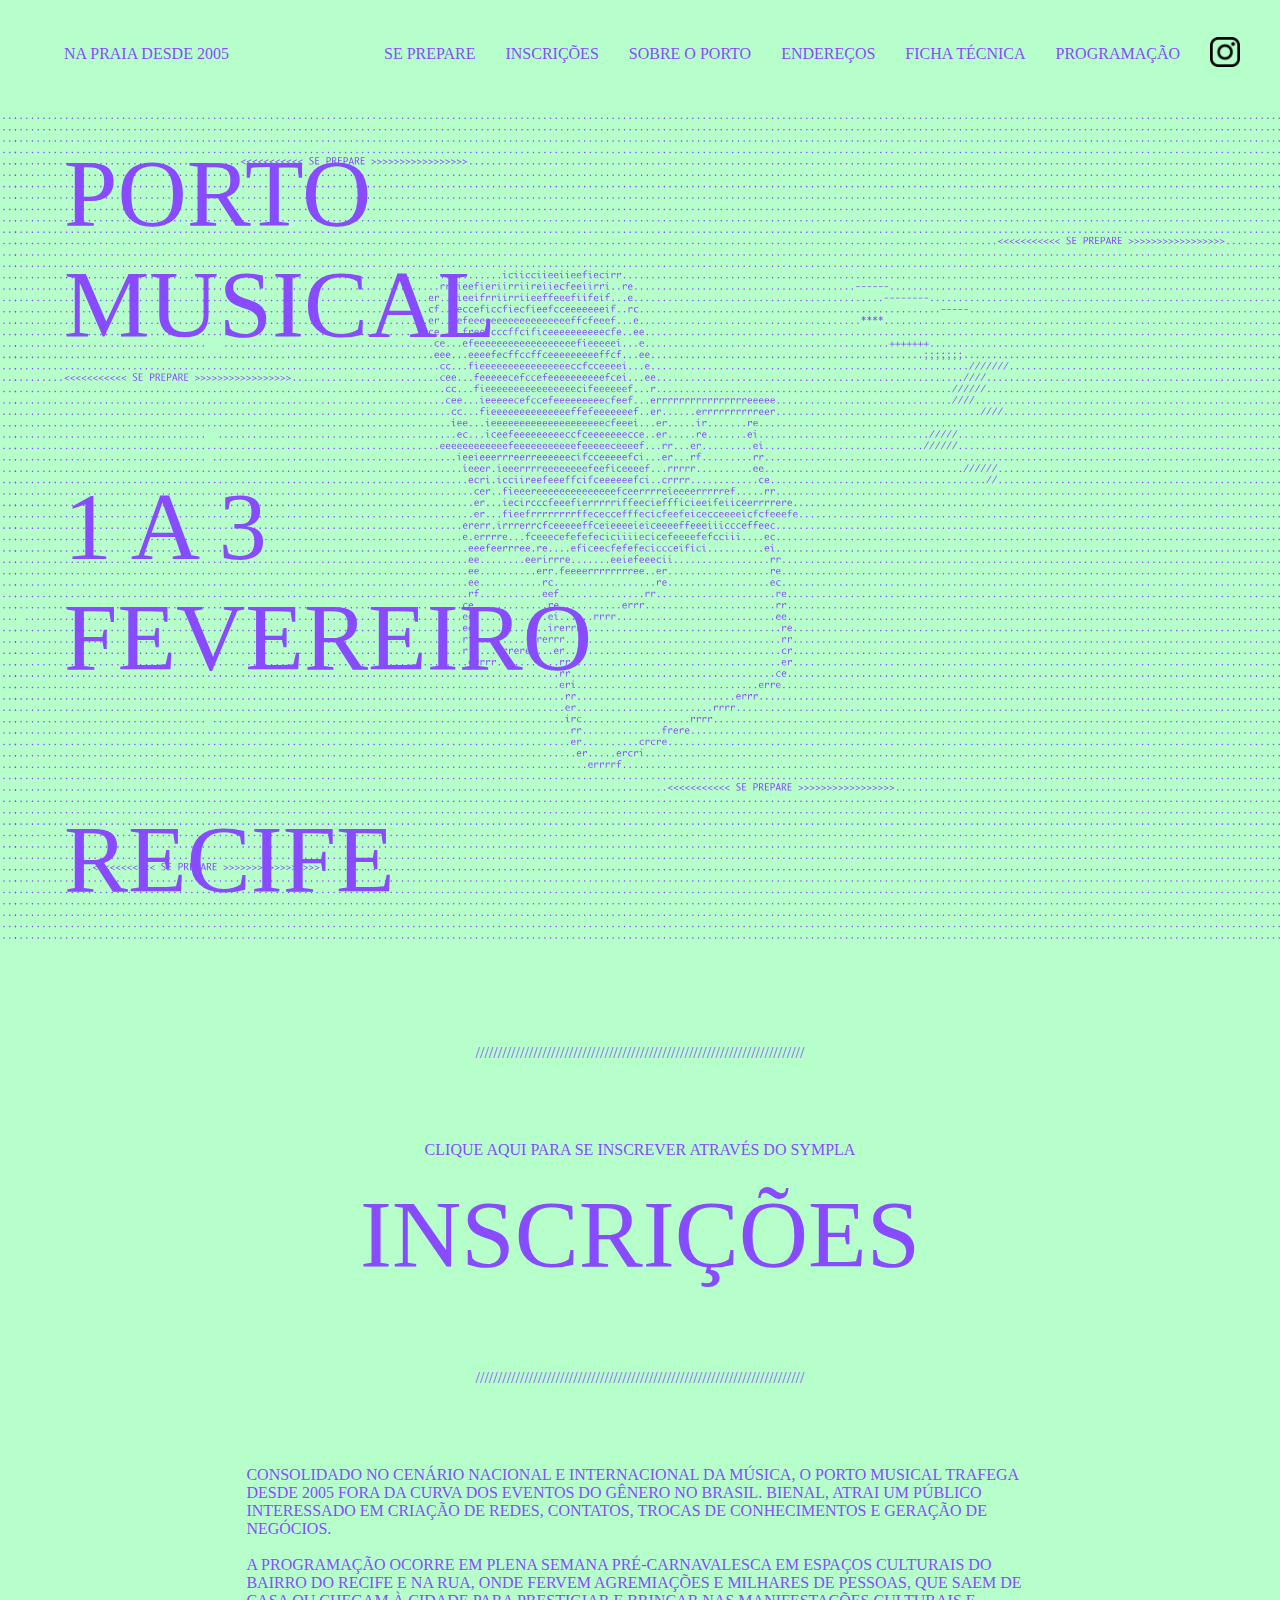
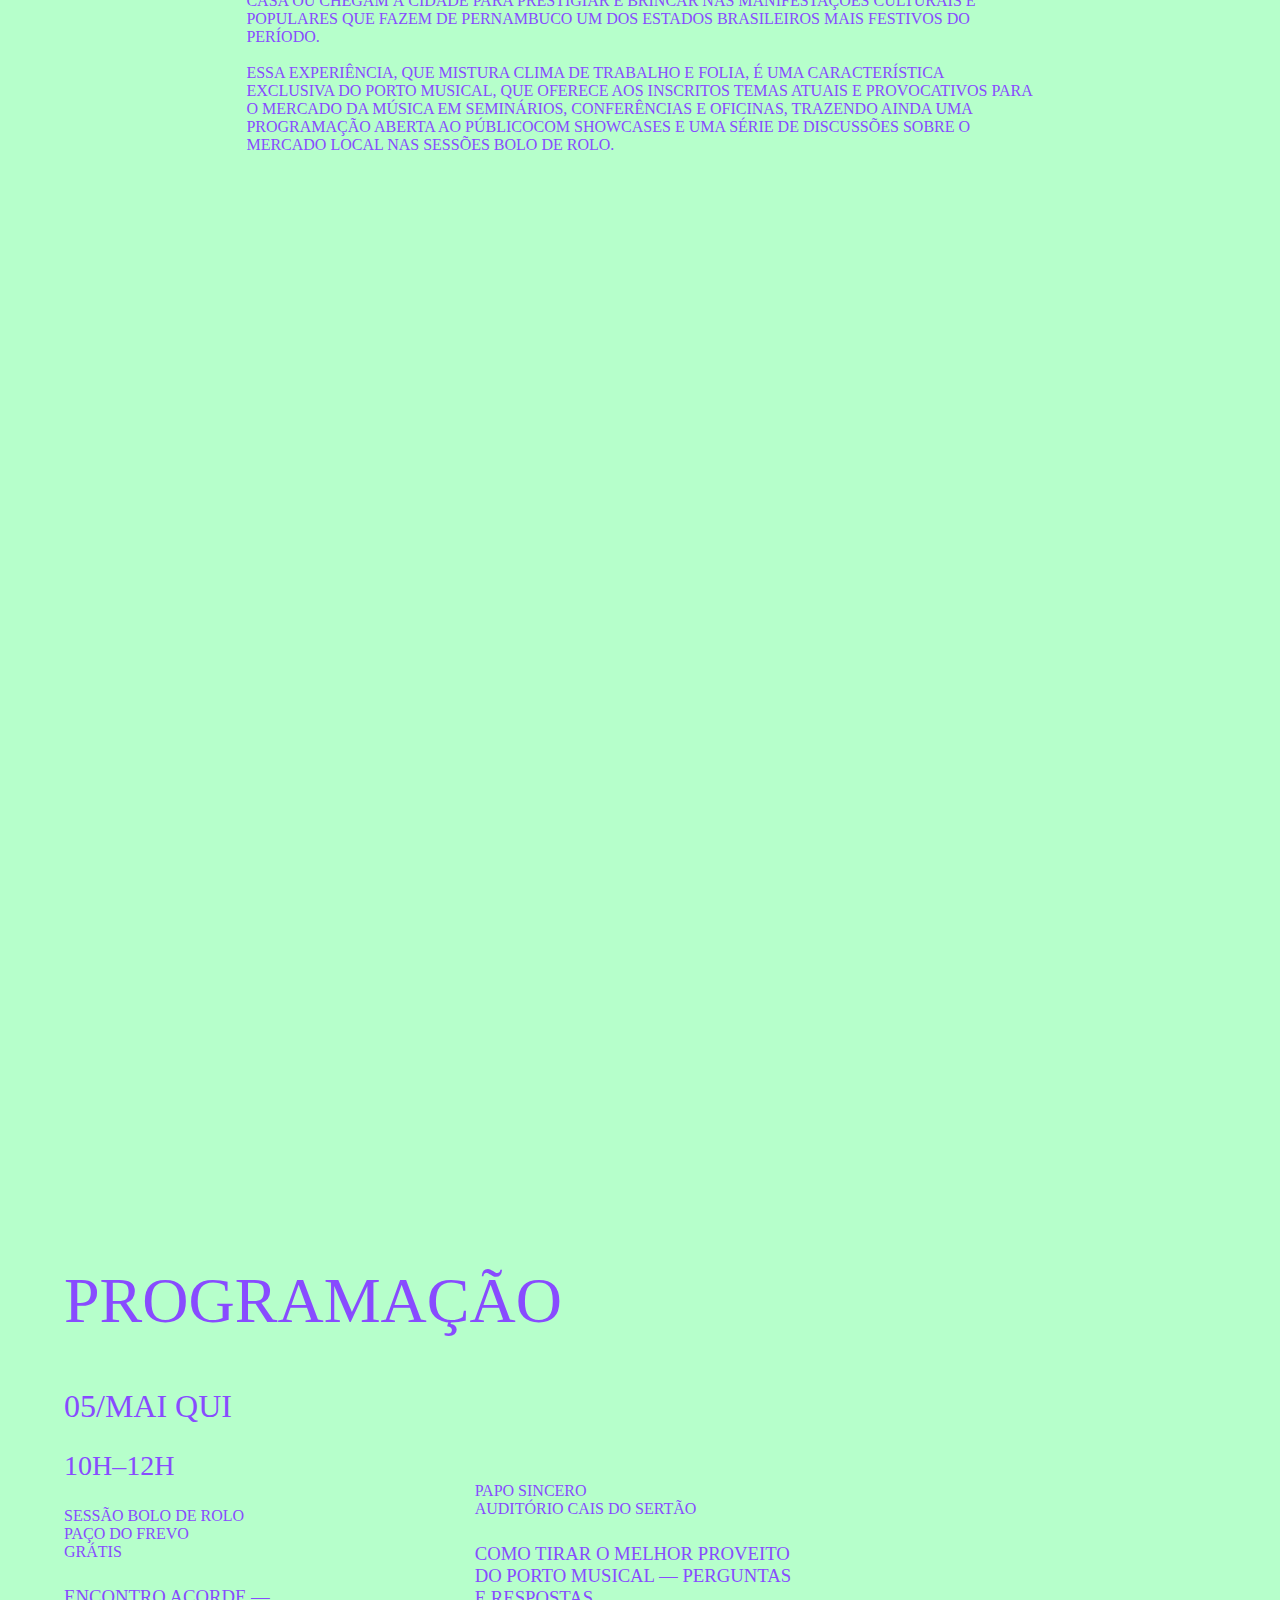
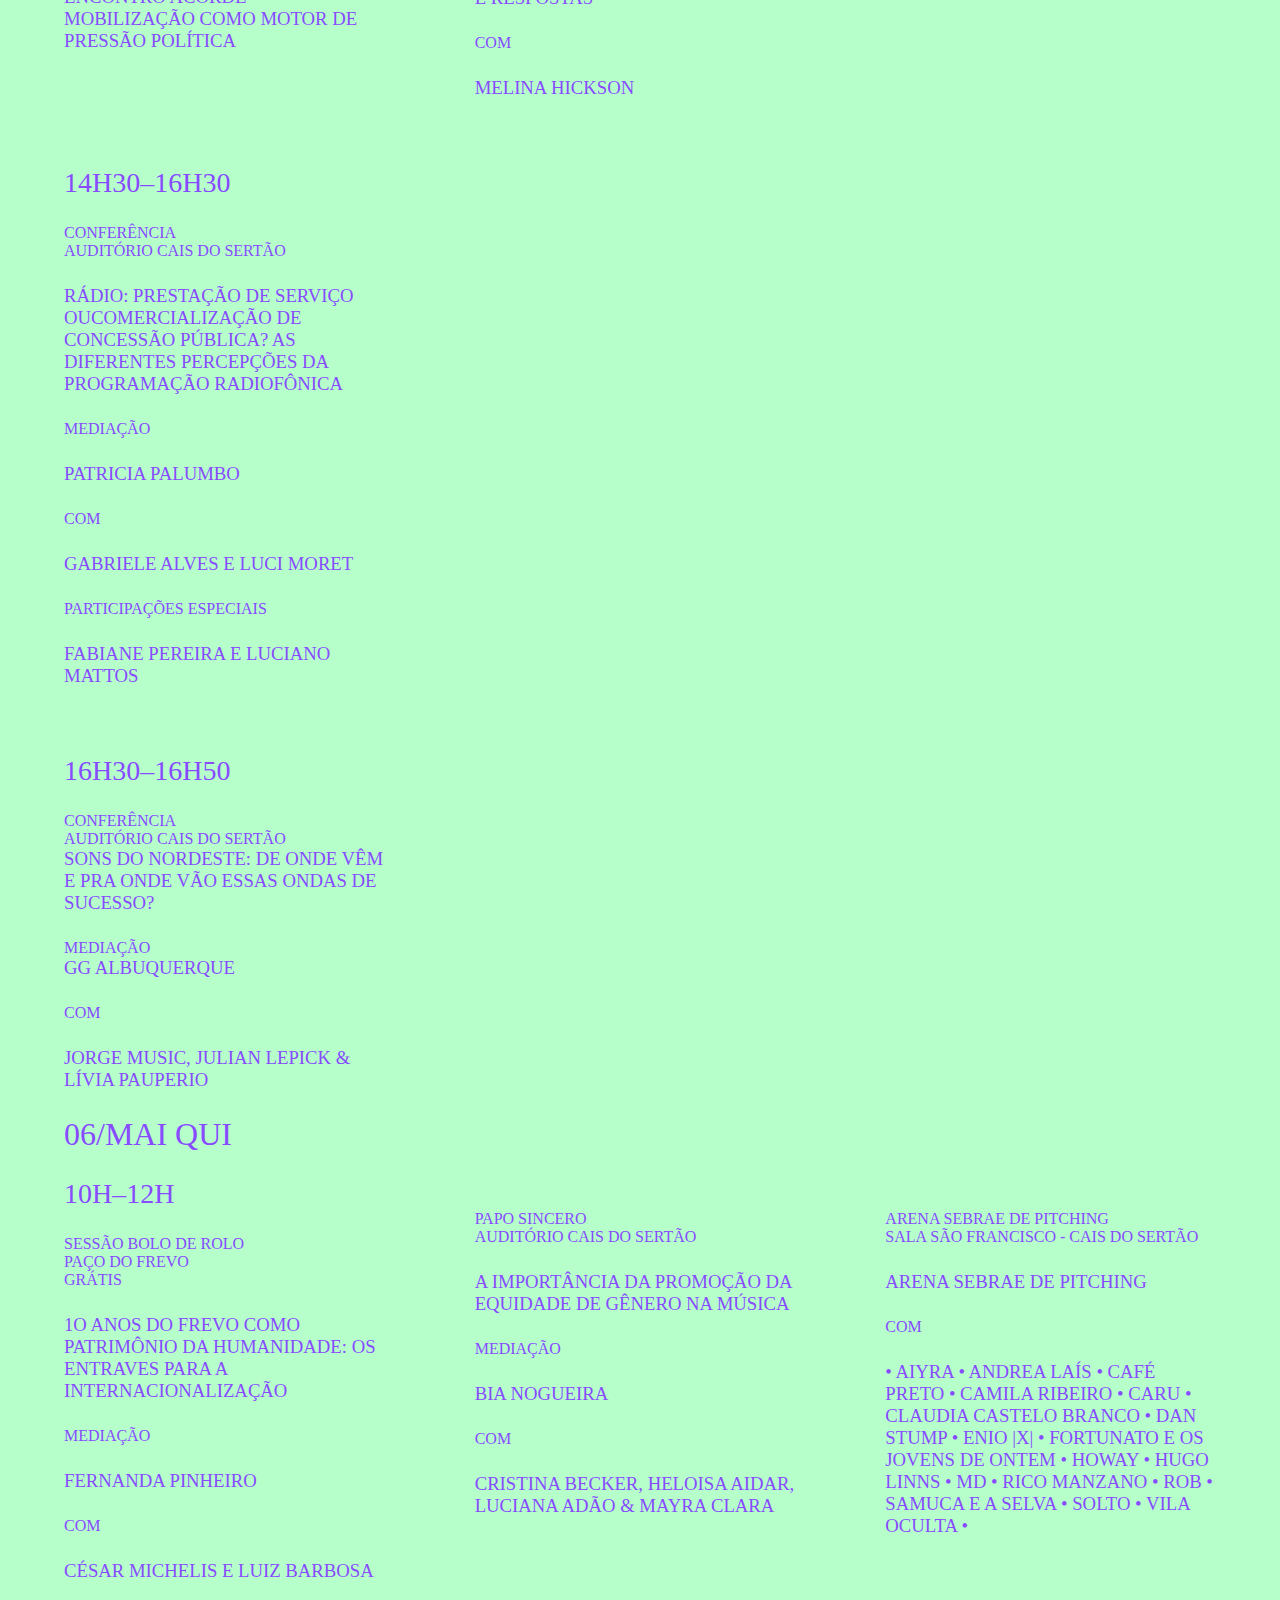
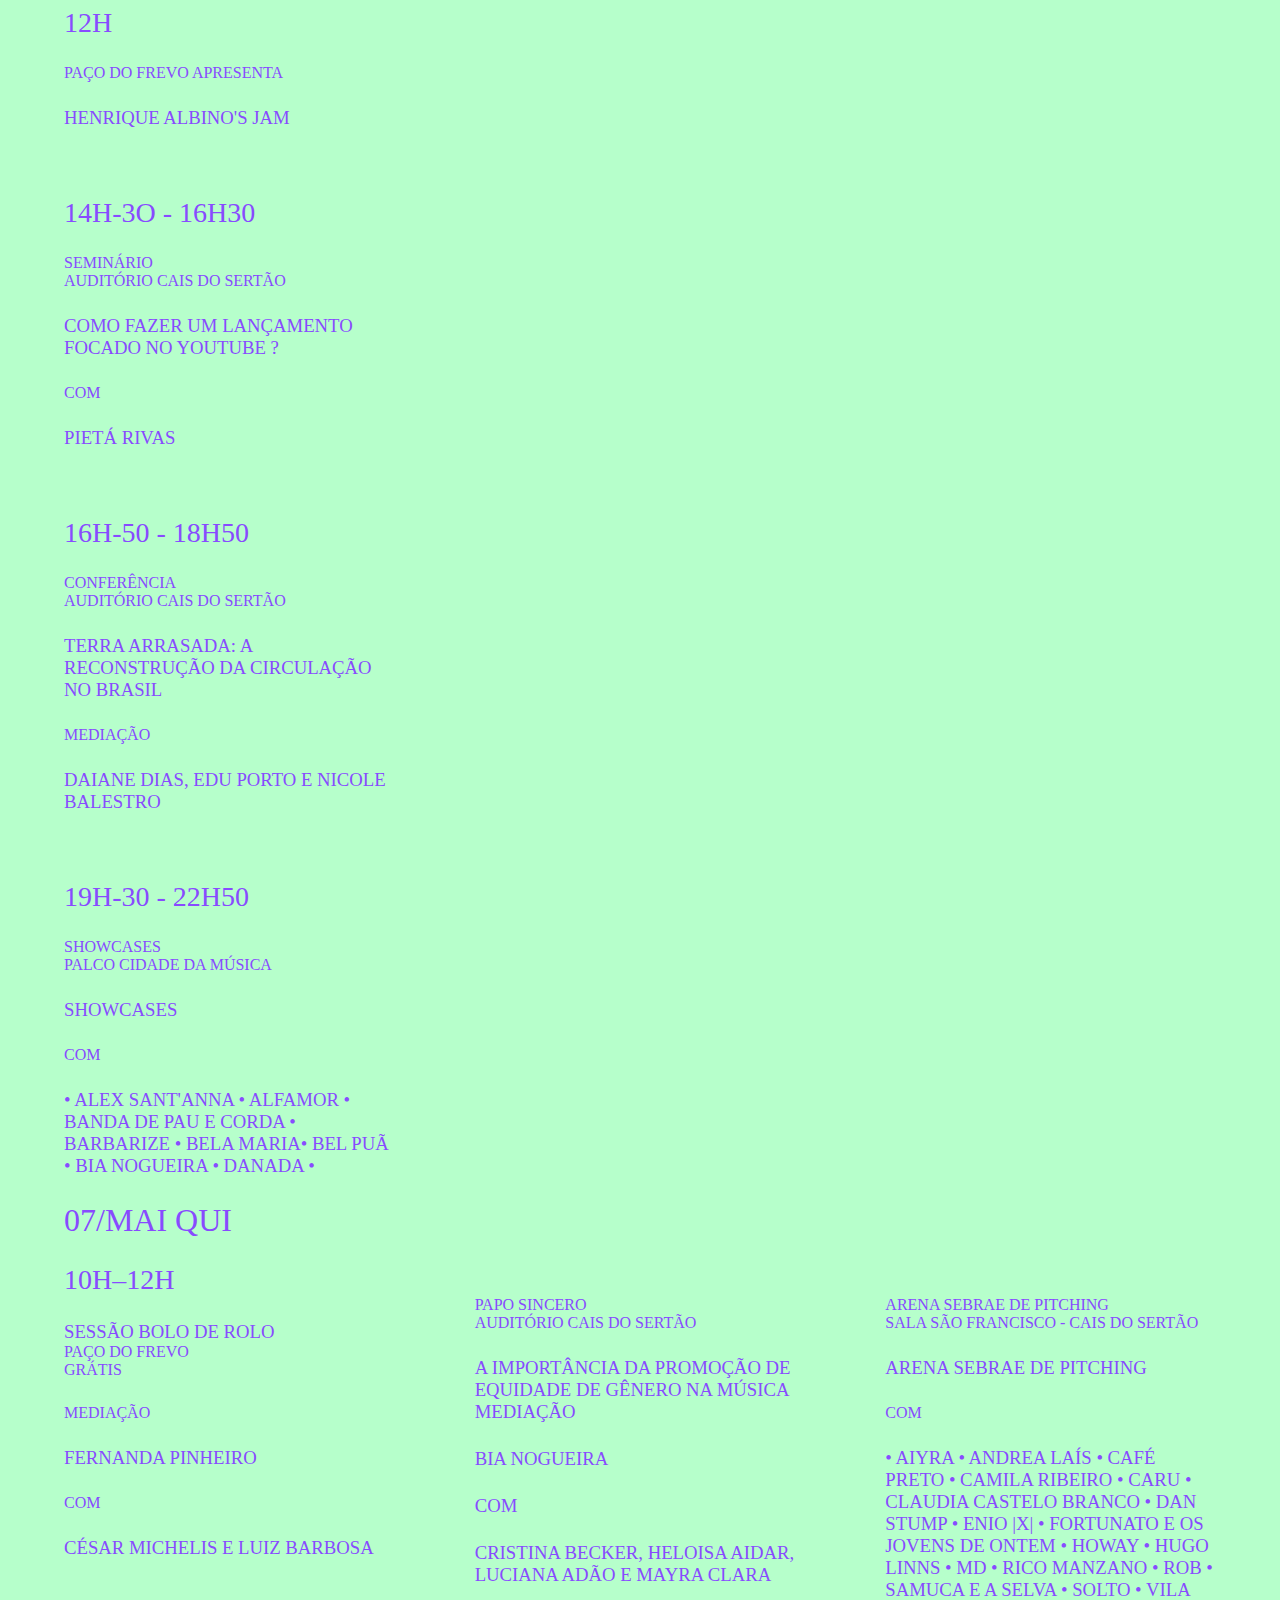
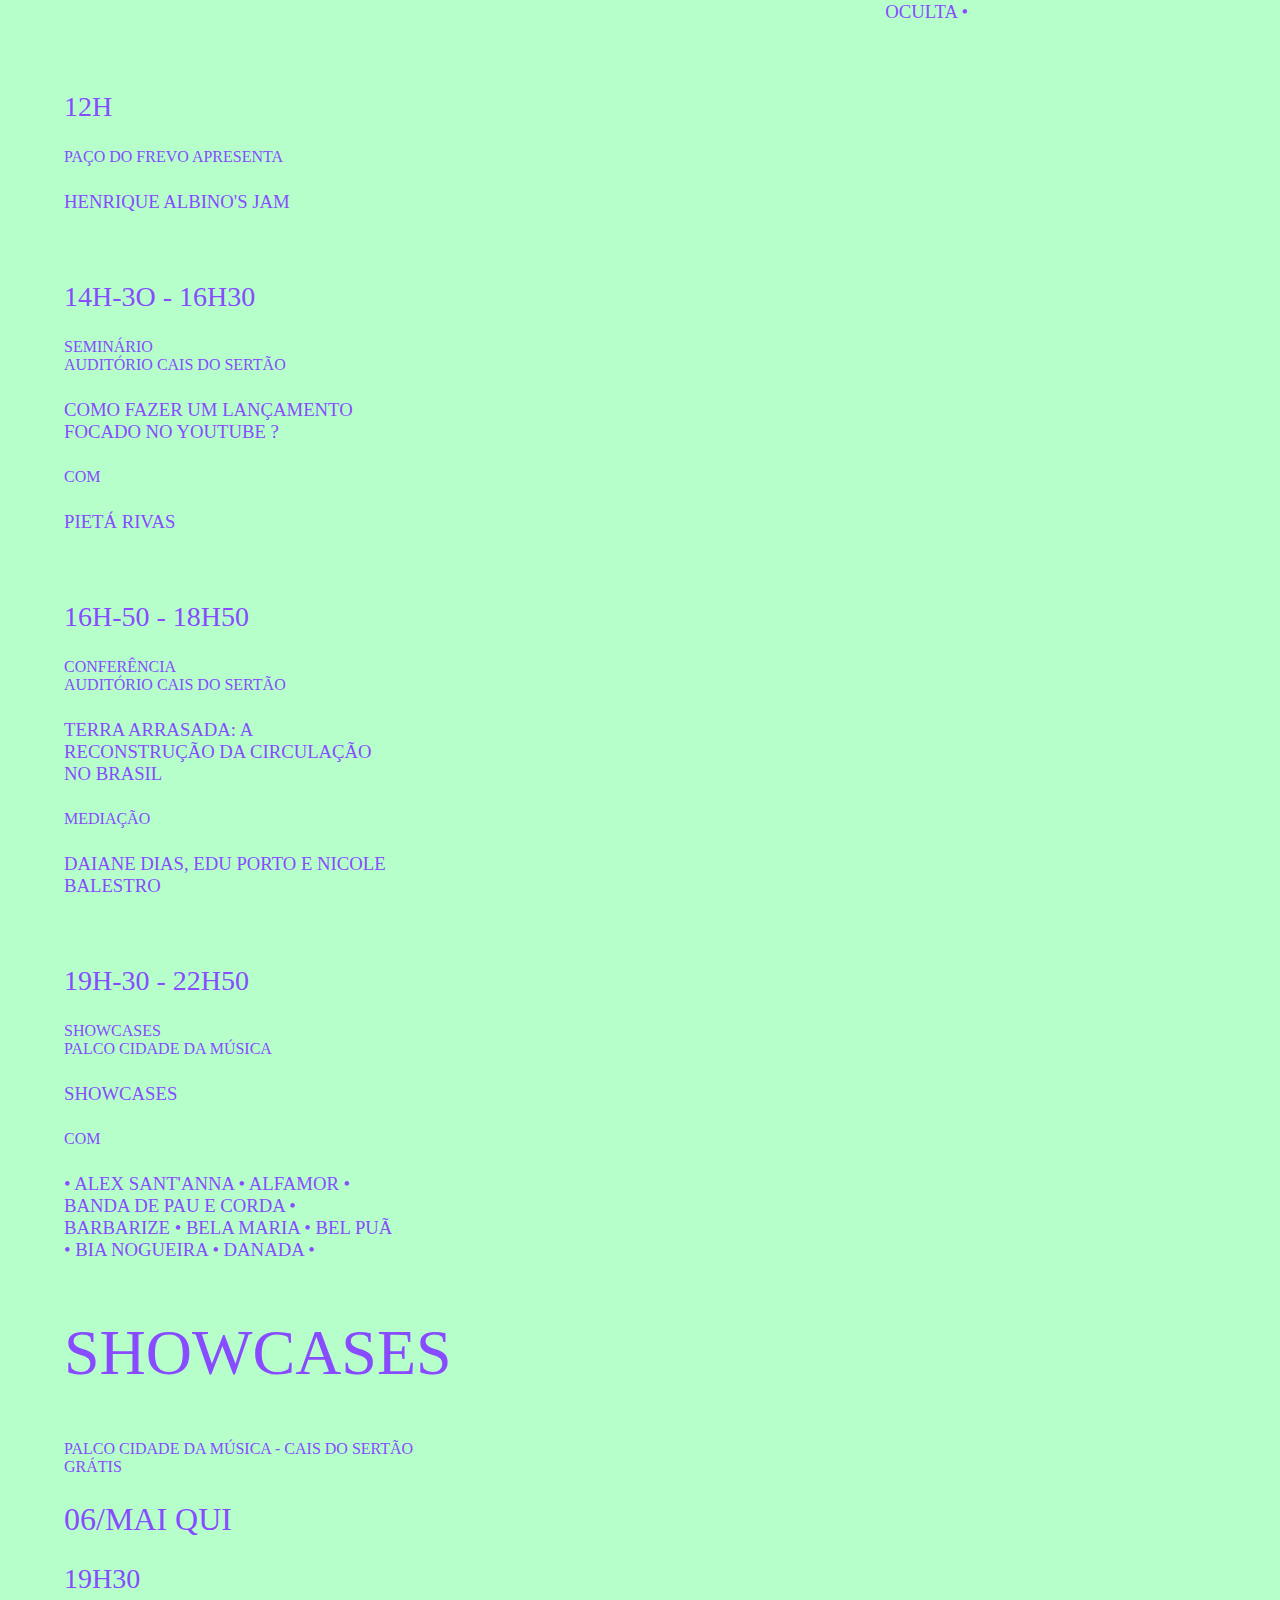
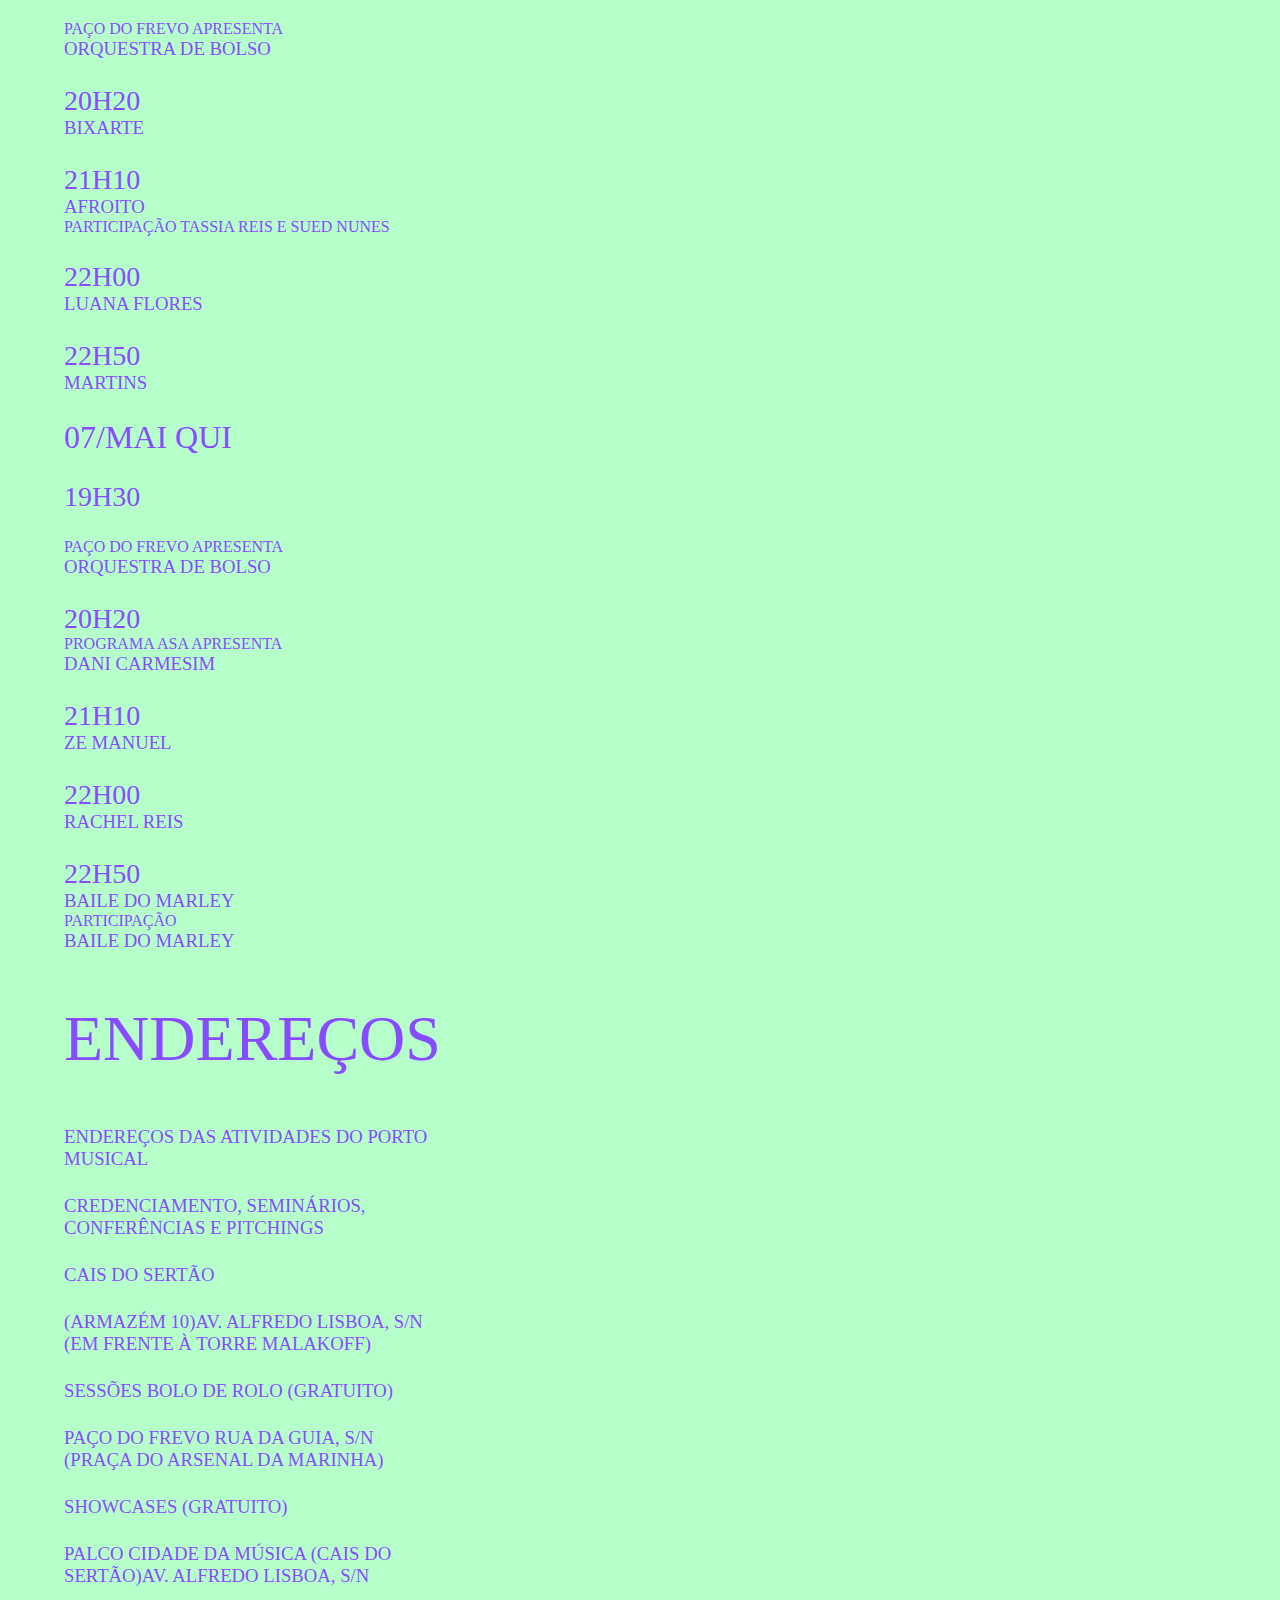
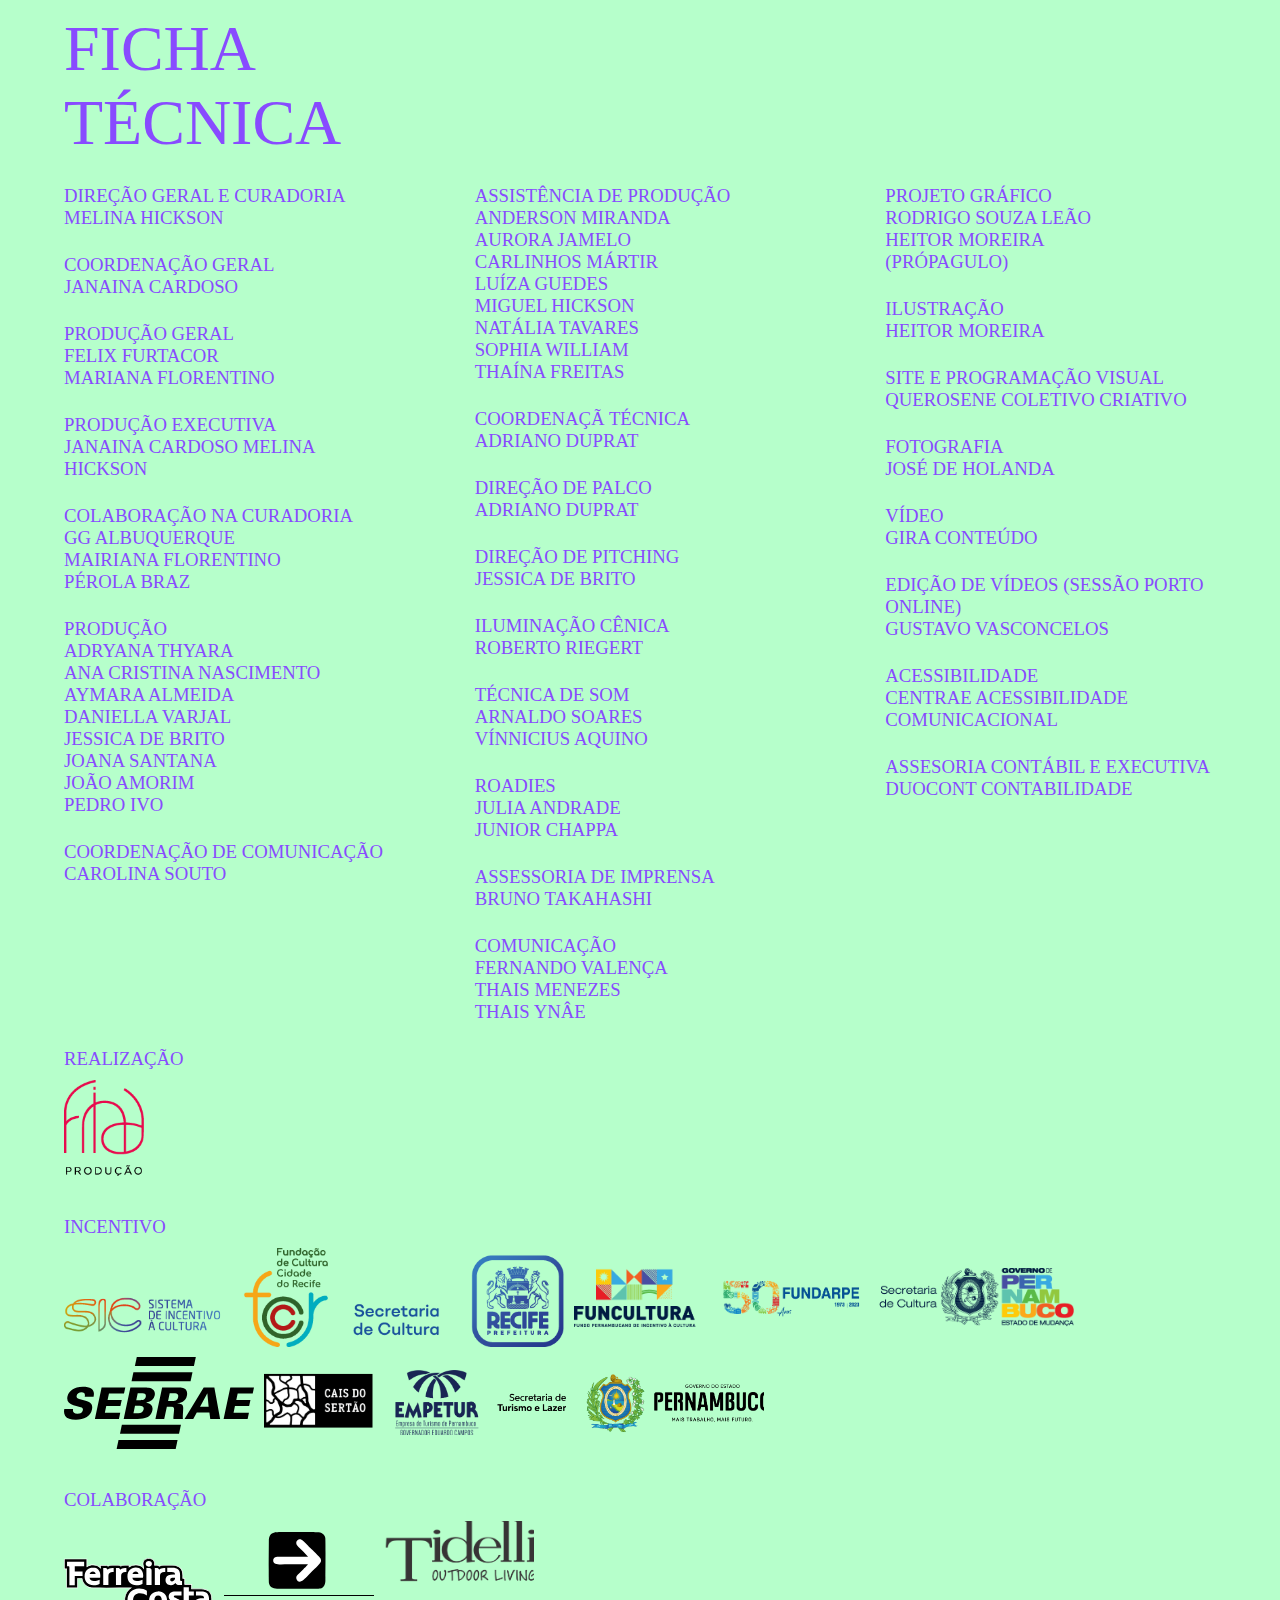
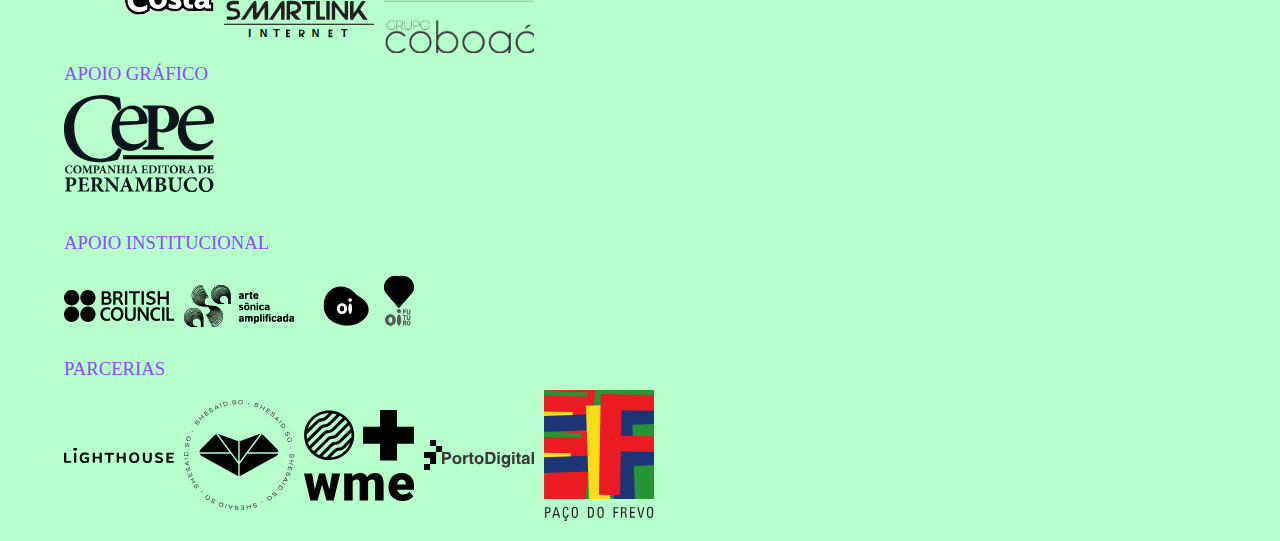
==== commit a1c7ec9d: ""Novas alterações no header"" ====
--- a/Porto-Musical-main/index.html
+++ b/Porto-Musical-main/index.html
@@ -8,13 +8,14 @@
     <link rel="stylesheet" href="styles/index.css">
     <script src="Js/archive.js"></script>
     <link rel="shortcut icon" href="img/favicon.ico" type="image/x-icon">
+    <link rel="stylesheet" href="https://cdnjs.cloudflare.com/ajax/libs/font-awesome/5.15.4/css/all.min.css" integrity="..." crossorigin="anonymous" />
 </head>
 
 
 <body>
      <header class="header">
         <div class="logo" id="logo">
-            <h1>Porto Musical</h1>
+            <h1>NA PRAIA DESDE 2005</h1>
         </div>
         <div class="mobile-menu">
             &#x2630
@@ -24,25 +25,29 @@
                 <div class="close-menu">
                     &#x2715
                 </div>
-                <img src="img/musica.png" alt="IMAGEM " />
-                <li><a href="#home">Página Inicial</a></li>
-                <li class="has-submenu">
-                    <a href="#kits">Programação</a>
-                    <ul class="submenu">
-                        <li><a href="#dia1">Dia 05</a></li>
-                        <li><a href="#dia2">Dia 06</a></li>
-                        <li><a href="#dia3">Dia 07</a></li>
-                    </ul>
-                </li>
-                <li><a href="#numeros">Home</a></li>
+                <li><a href="#Porto-musical-title">SE PREPARE</a></li>
+                <li><a href="#subscribe">INSCRIÇÕES</a></li>
+                <li><a href="#main-text">SOBRE O PORTO</a></li>
+            </li>
+            <li><a href="#enderecos">ENDEREÇOS</a></li>
+            <li><a href="#Patrocínio">FICHA TÉCNICA</a></li>
+            <li class="has-submenu">
+                <a href="#kits">PROGRAMAÇÃO</a>
+                <ul class="submenu">
+                    <li><a href="#dia1">Dia 05</a></li>
+                    <li><a href="#dia2">Dia 06</a></li>
+                    <li><a href="#dia3">Dia 07</a></li>
+                </ul>
+                <li class="img-insta"><a target="_blank" href="https://www.instagram.com/portomusical/"><img src="img/logotipo-do-instagram.png" alt="Instagram imagem"></a></li>
+                <!-- <li><a href="#Instagram" class="instagram-icon"><i class="fab fa-instagram"></i></a></li> -->
             </ul>
         </nav>
     </header> 
 
     <section class="title-main">
         <div class="container">
-            <h1>
-                PORTO MUSICAL <br><br> 1 A 3 <br> FEVEREIRO <br> 2024 <br> RECIFE
+            <h1 id="Porto-musical-title">
+                PORTO <br> MUSICAL <br><br> 1 A 3 <br> FEVEREIRO <br><br> RECIFE
             </h1>
         </div>
     </section>
@@ -53,12 +58,6 @@
         <div class="inscricoes">
             <h2> CLIQUE AQUI PARA SE INSCREVER ATRAVÉS DO SYMPLA</h2>
             <a href="https://shotgun.live/pt-br/festivals/porto-musical-2024">INSCRIÇÕES</a>
-        </div>
-        <div class="dotted">
-            <iframe width="100%" height="100%" src="https://www.youtube.com/embed/CrR9r9KcrVM"
-                title="Porto Musical 2022" frameborder="0"
-                allow="accelerometer; autoplay; clipboard-write; encrypted-media; gyroscope; picture-in-picture; web-share"
-                allowfullscreen></iframe>
         </div>
         <p>//////////////////////////////////////////////////////////////////////////</p>
         <div class="main-text">
@@ -74,9 +73,16 @@
                 MUSICAL, QUE OFERECE AOS INSCRITOS TEMAS ATUAIS E PROVOCATIVOS PARA O MERCADO DA MÚSICA EM SEMINÁRIOS,
                 CONFERÊNCIAS E OFICINAS, TRAZENDO AINDA UMA PROGRAMAÇÃO ABERTA AO PÚBLICOCOM SHOWCASES E UMA SÉRIE DE
                 DISCUSSÕES SOBRE O MERCADO LOCAL NAS SESSÕES BOLO DE ROLO.
-
             </h3>
         </div>
+      
+        <div class="dotted">
+            <iframe width="100%" height="100%" src="https://www.youtube.com/embed/CrR9r9KcrVM"
+                title="Porto Musical 2022" frameborder="0"
+                allow="accelerometer; autoplay; clipboard-write; encrypted-media; gyroscope; picture-in-picture; web-share"
+                allowfullscreen></iframe>
+        </div>
+       
     </section>
 
 
@@ -92,11 +98,11 @@
 
         <div class="grid-item">
         <h1 id="dia1" class="color-purple">05/MAI QUI</h1>
-
-        </div>
-
-    </div>
-    <p class="color-purple container text-bold"> 10h–12h</p>
+        <div class="divider"></div>
+        </div>
+
+    </div>
+    <p class="color-purple container text-bold text-hours"> 10h–12h</p>
     <div class="grid-container container" id="sessao-bolo-de-rolo">
 
         <div class="grid-item">
@@ -111,7 +117,6 @@
         </div>
 
         <div class="grid-item">
-            <div class="divider"></div>
             <p class="text-think"> PAPO SINCERO</p>
             <p class="text-think"> AUDITÓRIO CAIS DO SERTÃO</p>
             <div class="divider"></div>
@@ -127,13 +132,14 @@
              <h3>MELINA HICKSON</h3>
 
             <div class="divider"></div>
+            <br>
         </div>
     </div>
     <div class="divider"></div>
     <div class="grid-container container" id="conferencia">
 
         <div class="grid-item">
-            <p class="color-purple text-bold"> 14H30–16H30</p>
+            <p class="color-purple text-bold text-hours"> 14H30–16H30</p>
             <div class="divider"></div>
             <p class="text-think"> CONFERÊNCIA</p>
 
@@ -155,16 +161,18 @@
             <p class="text-think">PARTICIPAÇÕES ESPECIAIS</p>
             <div class="divider"></div>
             <h3>FABIANE PEREIRA E LUCIANO MATTOS </h3>
-
+            <div class="divider"></div>
+            <br>
         </div>
 
     </div>
 
     <div class="grid-container container" id="conferencia-secondary">
-
-        <div class="grid-item">
-            <div class="divider"></div>
-            <p class="color-purple text-bold"> 16H30–16H50</p>
+        
+        <div class="grid-item">
+            
+            <div class="divider"></div>
+            <p class="color-purple text-bold text-hours"> 16H30–16H50</p>
             <div class="divider"></div>
             <p class="text-think"> CONFERÊNCIA</p>
 
@@ -193,7 +201,7 @@
         </div>
 
     </div>
-    <p class="color-purple container text-bold"> 10h–12h</p>
+    <p class="color-purple container text-bold text-hours"> 10h–12h</p>
     <div class="grid-container container" id="sessao-bolo-de-rolo">
 
         <div class="grid-item">
@@ -215,7 +223,6 @@
         </div>
 
         <div class="grid-item">
-            <div class="divider"></div>
             <p class="text-think"> PAPO SINCERO</p>
             <p class="text-think"> AUDITÓRIO CAIS DO SERTÃO</p>
             <div class="divider"></div>
@@ -230,11 +237,10 @@
                             <p class="text-think">COM</p>
                             <div class="divider"></div>
                             <h3>CRISTINA BECKER, HELOISA AIDAR, LUCIANA ADÃO & MAYRA CLARA</h3>
-                            <div class="divider"></div>
-        </div>
-
-        <div class="grid-item">
-            <div class="divider"></div>
+                            
+        </div>
+
+        <div class="grid-item">
             <p class="text-think"> ARENA SEBRAE DE PITCHING</p>
             <p class="text-think"> SALA SÃO FRANCISCO - CAIS DO SERTÃO</p>
             <div class="divider"></div>
@@ -248,6 +254,7 @@
                 |X| • FORTUNATO E OS JOVENS DE ONTEM • HOWAY • HUGO LINNS • MD • RICO MANZANO • ROB • SAMUCA E A SELVA •
                 SOLTO • VILA OCULTA •</h3>
             <div class="divider"></div>
+            <br>
         </div>
     </div>
 
@@ -257,14 +264,14 @@
 
         <div class="grid-item">
             <div class="divider"></div>
-            <p class="color-purple text-bold"> 12H</p>
+            <p class="color-purple text-bold text-hours"> 12H</p>
             <div class="divider"></div>
             <p class="text-think"> PAÇO DO FREVO APRESENTA</p>
             <div class="divider"></div>
 
             <h3>HENRIQUE ALBINO'S JAM</h3>
-
-
+            <div class="divider"></div>
+            <br>
         </div>
 
     </div>
@@ -273,7 +280,7 @@
 
         <div class="grid-item">
             <div class="divider"></div>
-            <p class="color-purple text-bold"> 14H-3O - 16H30 </p>
+            <p class="color-purple text-bold text-hours"> 14H-3O - 16H30 </p>
             <div class="divider"></div>
             <p class="text-think"> SEMINÁRIO</p>
 
@@ -284,8 +291,8 @@
             <p class="text-think">COM</p>
             <div class="divider"></div>
             <h3>PIETÁ RIVAS</h3>
-
-
+            <div class="divider"></div>
+            <br>
         </div>
 
     </div>
@@ -294,7 +301,7 @@
 
         <div class="grid-item">
             <div class="divider"></div>
-            <p class="color-purple text-bold"> 16H-50 - 18H50 </p>
+            <p class="color-purple text-bold text-hours"> 16H-50 - 18H50 </p>
             <div class="divider"></div>
             <p class="text-think"> CONFERÊNCIA</p>
 
@@ -305,8 +312,8 @@
             <p class="text-think">MEDIAÇÃO</p>
             <div class="divider"></div>
             <h3>DAIANE DIAS, EDU PORTO E NICOLE BALESTRO</h3>
-
-
+            <div class="divider"></div>
+            <br>
         </div>
 
     </div>
@@ -315,7 +322,7 @@
 
         <div class="grid-item">
             <div class="divider"></div>
-            <p class="color-purple text-bold"> 19H-30 - 22H50 </p>
+            <p class="color-purple text-bold text-hours"> 19H-30 - 22H50 </p>
             <div class="divider"></div>
 
             <p> SHOWCASES</p>
@@ -346,7 +353,7 @@
         </div>
 
     </div>
-    <p class="color-purple container text-bold"> 10h–12h</p>
+    <p class="color-purple container text-bold text-hours"> 10h–12h</p>
     <div class="grid-container container" id="sessao-bolo-de-rolo">
 
         <div class="grid-item">
@@ -367,7 +374,6 @@
         </div>
 
         <div class="grid-item">
-            <div class="divider"></div>
             <p> PAPO SINCERO</p>
             <p> AUDITÓRIO CAIS DO SERTÃO</p>
             <div class="divider"></div>
@@ -381,11 +387,11 @@
                             <p>COM</p>
                             <div class="divider"></div>
                             <h3>CRISTINA BECKER, HELOISA AIDAR, LUCIANA ADÃO E MAYRA CLARA</h3>
-                            <div class="divider"></div>
-        </div>
-
-        <div class="grid-item">
-            <div class="divider"></div>
+                            
+        </div>
+
+        <div class="grid-item">
+            
             <p> ARENA SEBRAE DE PITCHING</p>
             <p> SALA SÃO FRANCISCO - CAIS DO SERTÃO</p>
             <div class="divider"></div>
@@ -400,6 +406,7 @@
                 SOLTO • VILA OCULTA •
  </h3>
             <div class="divider"></div>
+            <br>
         </div>
     </div>
 
@@ -408,14 +415,15 @@
     <div class="grid-container container" id="Paco-do-frevo">
 
         <div class="grid-item">
-            <p class="color-purple text-bold"> 12H</p>
+            <div class="divider"></div>
+            <p class="color-purple text-bold text-hours"> 12H</p>
             <div class="divider"></div>
             <p> PAÇO DO FREVO APRESENTA</p>
             <div class="divider"></div>
 
             <h3>HENRIQUE ALBINO'S JAM</h3>
-
-
+            <div class="divider"></div>
+            <br>
         </div>
 
     </div>
@@ -424,7 +432,7 @@
 
         <div class="grid-item">
             <div class="divider"></div>
-            <p class="color-purple text-bold"> 14H-3O - 16H30 </p>
+            <p class="color-purple text-bold text-hours"> 14H-3O - 16H30 </p>
             <div class="divider"></div>
             <p> SEMINÁRIO</p>
 
@@ -435,8 +443,8 @@
             <p>COM</p>
             <div class="divider"></div>
             <h3>PIETÁ RIVAS</h3>
-
-
+            <div class="divider"></div>
+            <br>
         </div>
 
     </div>
@@ -445,7 +453,7 @@
 
         <div class="grid-item">
             <div class="divider"></div>
-            <p class="color-purple text-bold"> 16H-50 - 18H50 </p>
+            <p class="color-purple text-bold text-hours"> 16H-50 - 18H50 </p>
             <div class="divider"></div>
             <p> CONFERÊNCIA</p>
 
@@ -456,8 +464,8 @@
             <p>MEDIAÇÃO</p>
             <div class="divider"></div>
             <h3>DAIANE DIAS, EDU PORTO E NICOLE BALESTRO</h3>
-
-
+            <div class="divider"></div>
+            <br>
         </div>
 
     </div>
@@ -466,7 +474,7 @@
 
         <div class="grid-item">
             <div class="divider"></div>
-            <p class="color-purple text-bold"> 19H-30 - 22H50 </p>
+            <p class="color-purple text-bold text-hours"> 19H-30 - 22H50 </p>
             <div class="divider"></div>
             <p> SHOWCASES</p>
 
@@ -483,7 +491,7 @@
         </div>
 
     </div>
-    <div class="divider"></div>
+  
 
 
 
@@ -500,10 +508,11 @@
         <div class="grid-item">
             <div class="divider"></div>
             <h1 class="color-purple">06/MAI QUI</h1>
-
-
-            <div class="grid-item">
-                <p class="color-purple text-bold"> 19H30</p>
+            <div class="divider"></div>
+
+
+            <div class="grid-item">
+                <p class="color-purple text-bold text-hours"> 19H30</p>
                 <div class="divider"></div>
                 <p> PAÇO DO FREVO APRESENTA</p>
 
@@ -513,7 +522,7 @@
             </div>
             <div class="grid-item">
                 <div class="divider"></div>
-                <p class="color-purple text-bold"> 20H20</p>
+                <p class="color-purple text-bold text-hours"> 20H20</p>
                 <h3>BIXARTE</h3>
 
 
@@ -521,7 +530,7 @@
 
             <div class="grid-item">
                 <div class="divider"></div>
-                <p class="color-purple text-bold"> 21H10</p>
+                <p class="color-purple text-bold text-hours"> 21H10</p>
 
                 <h3>AFROITO</h3>
                 <p>PARTICIPAÇÃO TASSIA REIS E SUED NUNES</p>
@@ -530,7 +539,7 @@
             </div>
             <div class="grid-item">
                 <div class="divider"></div>
-                <p class="color-purple text-bold"> 22H00</p>
+                <p class="color-purple text-bold text-hours"> 22H00</p>
 
                 <h3>LUANA FLORES</h3>
 
@@ -538,7 +547,7 @@
             </div>
             <div class="grid-item">
                 <div class="divider"></div>
-                <p class="color-purple text-bold"> 22H50</p>
+                <p class="color-purple text-bold text-hours"> 22H50</p>
 
 
                 <h3>MARTINS</h3>
@@ -555,7 +564,7 @@
 
             <div class="grid-item">
                 <div class="divider"></div>
-                <p class="color-purple text-bold"> 19H30</p>
+                <p class="color-purple text-bold text-hours"> 19H30</p>
                 <div class="divider"></div>
                 <p> PAÇO DO FREVO APRESENTA</p>
 
@@ -565,7 +574,7 @@
             </div>
             <div class="grid-item">
                 <div class="divider"></div>
-                <p class="color-purple text-bold"> 20H20</p>
+                <p class="color-purple text-bold text-hours"> 20H20</p>
                 <p>PROGRAMA ASA APRESENTA</p>
                 <h3>DANI CARMESIM</h3>
 
@@ -574,7 +583,7 @@
 
             <div class="grid-item">
                 <div class="divider"></div>
-                <p class="color-purple text-bold"> 21H10</p>
+                <p class="color-purple text-bold text-hours"> 21H10</p>
 
                 <h3>ZE MANUEL</h3>
 
@@ -583,7 +592,7 @@
             </div>
             <div class="grid-item">
                 <div class="divider"></div>
-                <p class="color-purple text-bold"> 22H00</p>
+                <p class="color-purple text-bold text-hours"> 22H00</p>
 
                 <h3>RACHEL REIS</h3>
 
@@ -591,7 +600,7 @@
             </div>
             <div class="grid-item">
                 <div class="divider"></div>
-                <p class="color-purple text-bold"> 22H50</p>
+                <p class="color-purple text-bold text-hours"> 22H50</p>
 
                 <h3>BAILE DO MARLEY</h3>
                 <p>PARTICIPAÇÃO</p>
@@ -610,7 +619,7 @@
 
                 <div class="divider"></div>
 
-                <div class="divider"></div>
+                
                 <h3>ENDEREÇOS DAS ATIVIDADES DO PORTO MUSICAL</h3>
 
             </div>
@@ -696,7 +705,7 @@
 
             <div class="divider"></div>
 
-            <h3>PRODUÇÃO Executiva</h3>
+            <h3>PRODUÇÃO EXECUTIVA</h3>
             <h3>JANAINA CARDOSO MELINA HICKSON</h3>
 
             <div class="divider"></div>
@@ -843,13 +852,13 @@
 
     <div class="container">
         <div class="section">
-            <h3>REALIZAÇÃO</h3>
-            <img height="60px" width="80px" src="img/marca fina produ.svg" alt="realizacao" />
+            <h3 id="Patrocínio">REALIZAÇÃO</h3>
+            <img height="60px" width="80px" src="img/realizacao-marca-fina-cor.png" alt="realizacao" />
         </div>
         <div class="section">
             <h3>INCENTIVO</h3>
-            <img width="500px"  src="img/1marca sic.svg" alt="realizacao" />
-            <img width="500px" src="img/2marca func.svg" alt=""><br>
+            <img width="500px"  src="img/incentivo-marca_sic_cor.png" alt="realizacao" />
+            <img width="500px" src="img/incentivo-marca-funcultura-cor.png" alt=""><br>
             <img width="190px" height="100px" src="img/sebrae.svg" alt="">
             <img width="500px" src="img/cais_empetur.svg" alt="">
     </div>
--- a/Porto-Musical-main/styles/index.css
+++ b/Porto-Musical-main/styles/index.css
@@ -23,6 +23,7 @@
         font-family: 'Monaco';
         font-weight: normal;
         text-decoration: none;
+        text-transform: uppercase;
         list-style: none;
         scroll-behavior: smooth;
         box-sizing: border-box;
@@ -79,3 +80,17 @@
   margin: 25px 0;
 }
 
+.text-hours{
+  color: var(--purple);
+  font-weight: 400;
+  font-size: 28px;
+}
+
+@media(max-width: 768px){
+  .text-hours{
+    font-size: 25px;
+  }
+  *{
+    overflow-x: hidden;
+  }
+}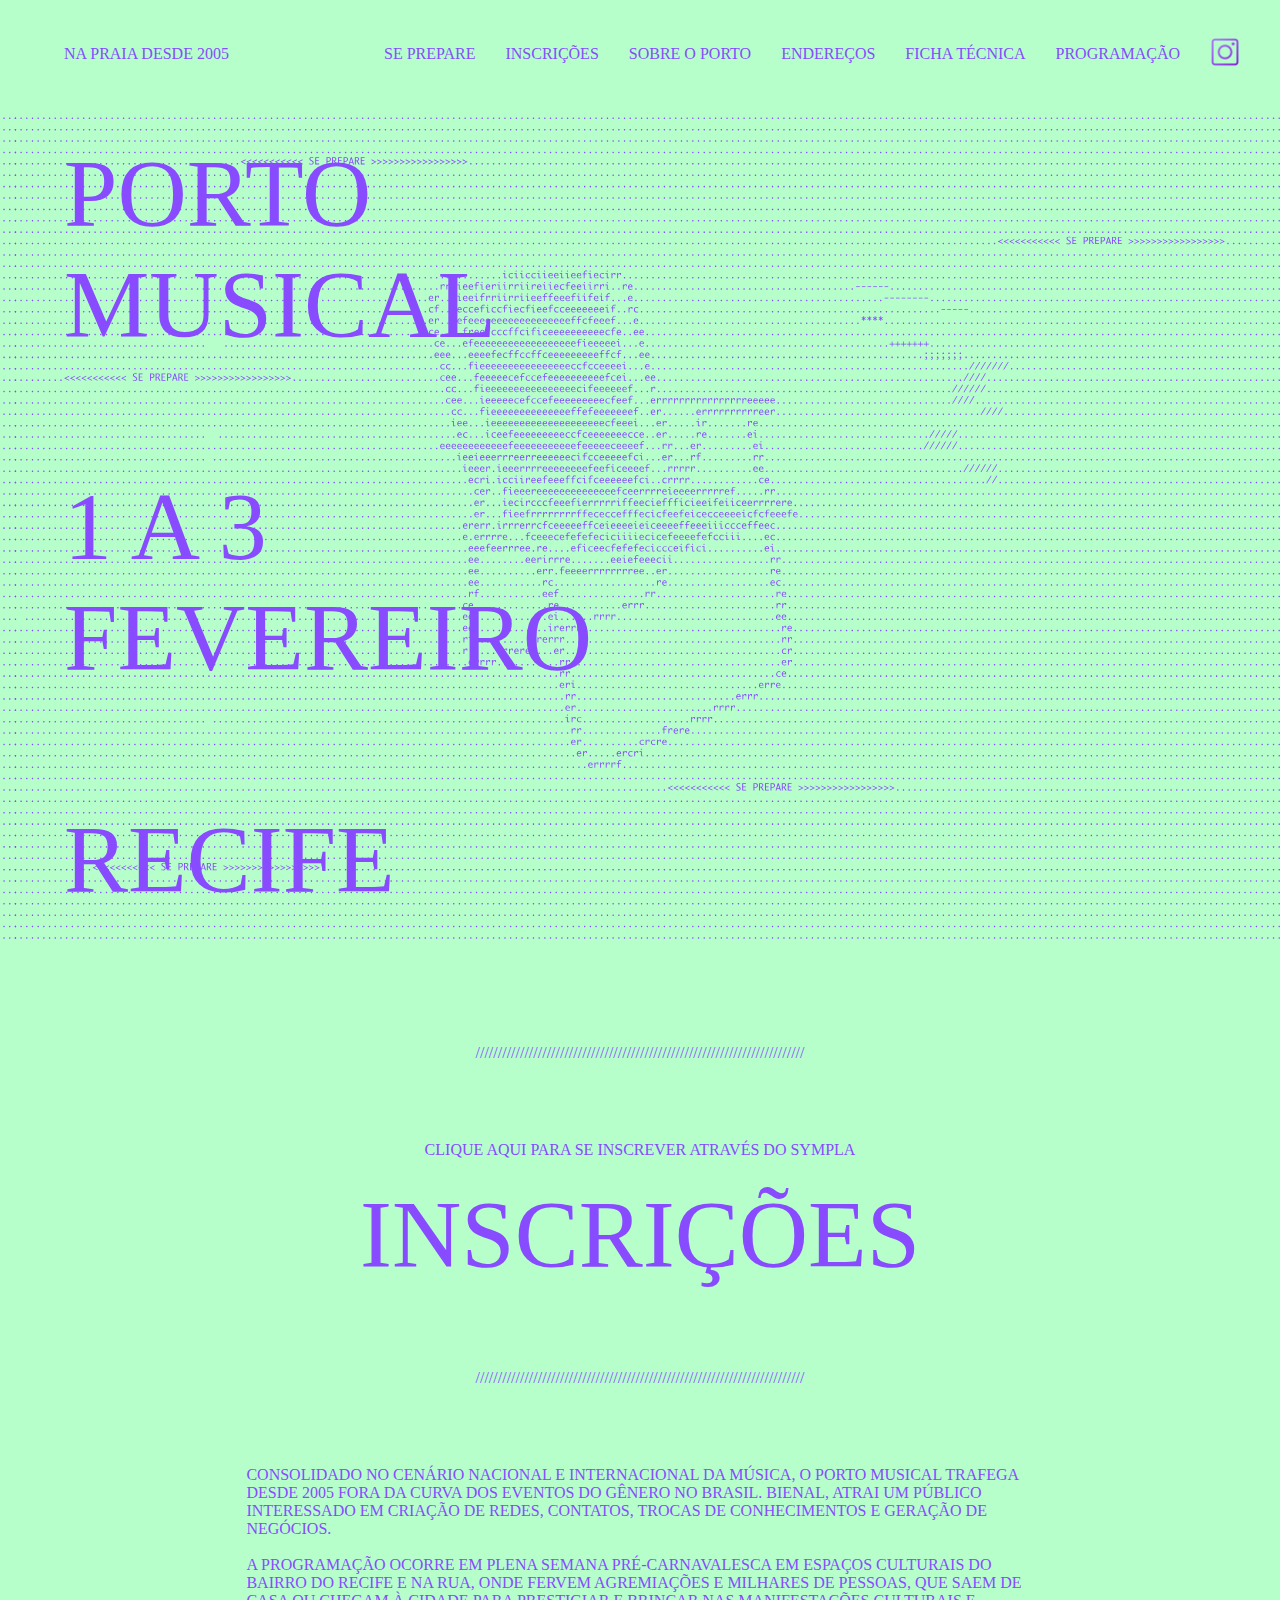
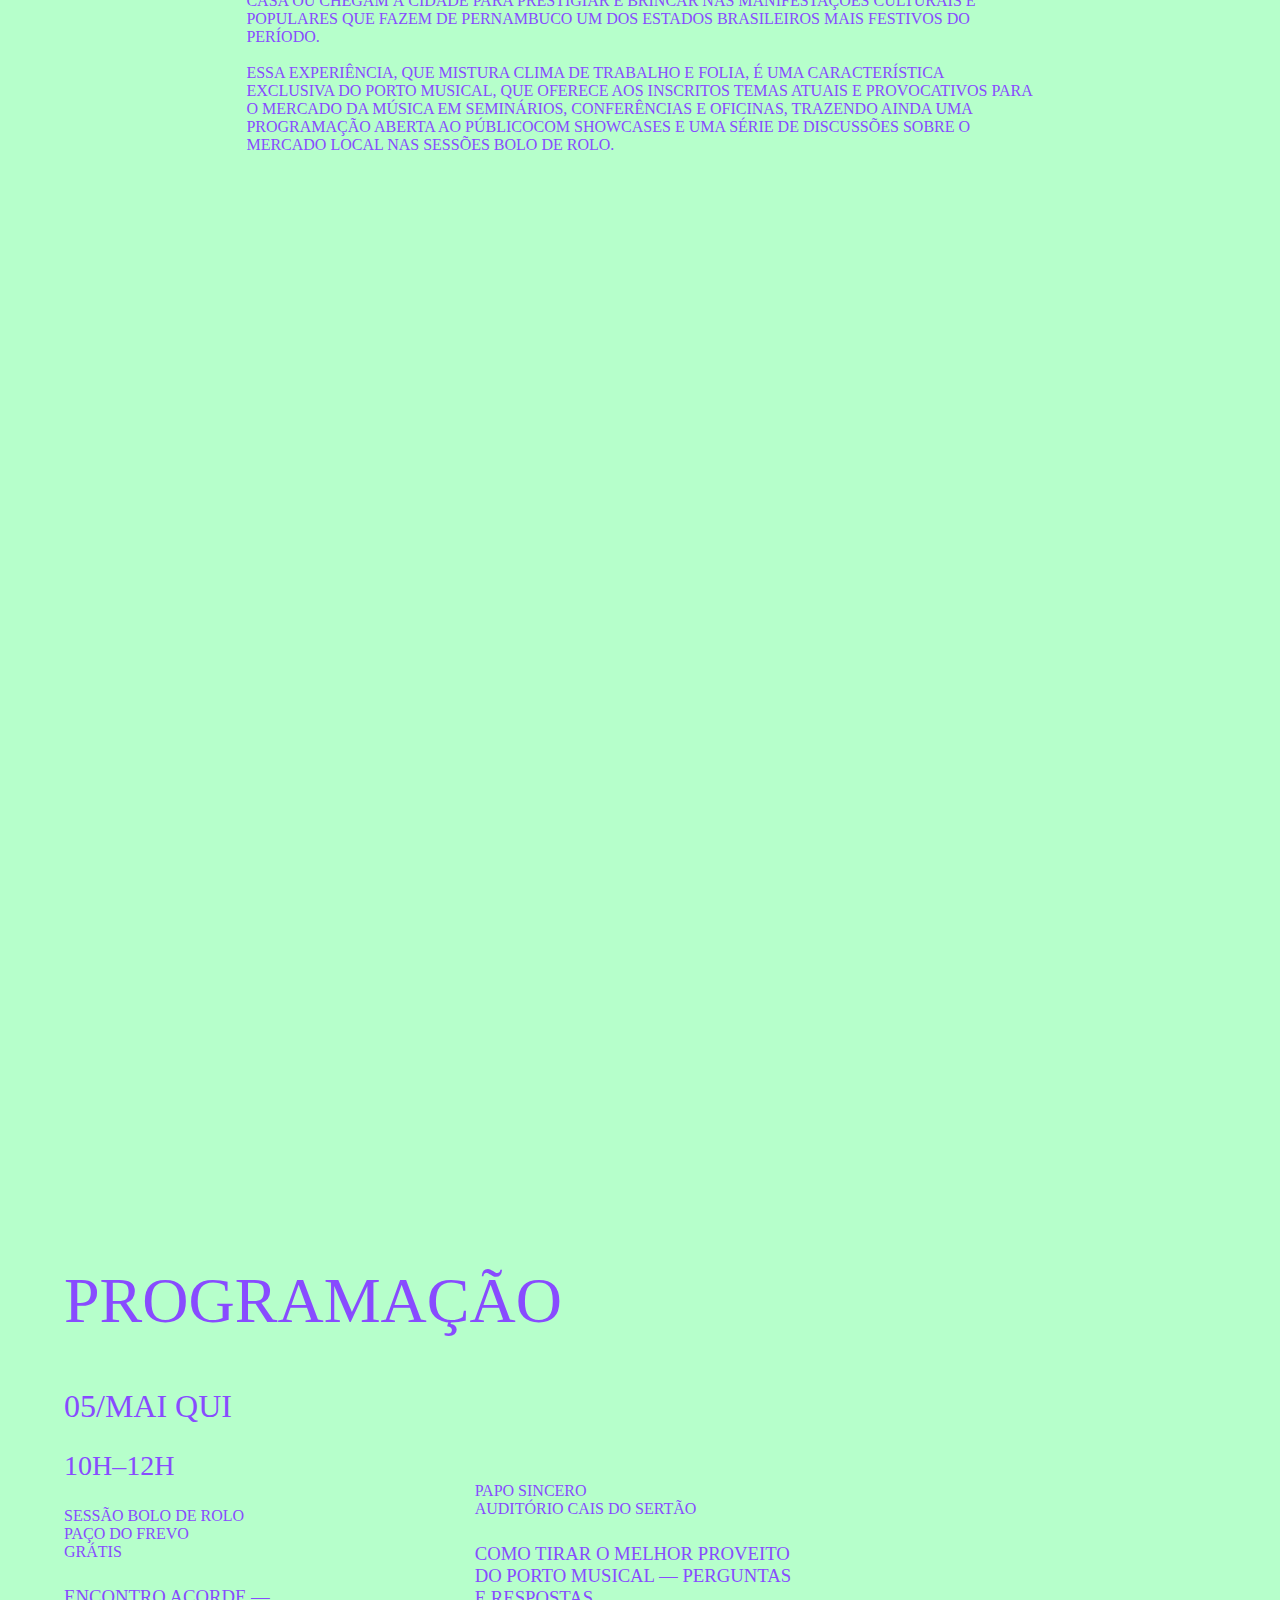
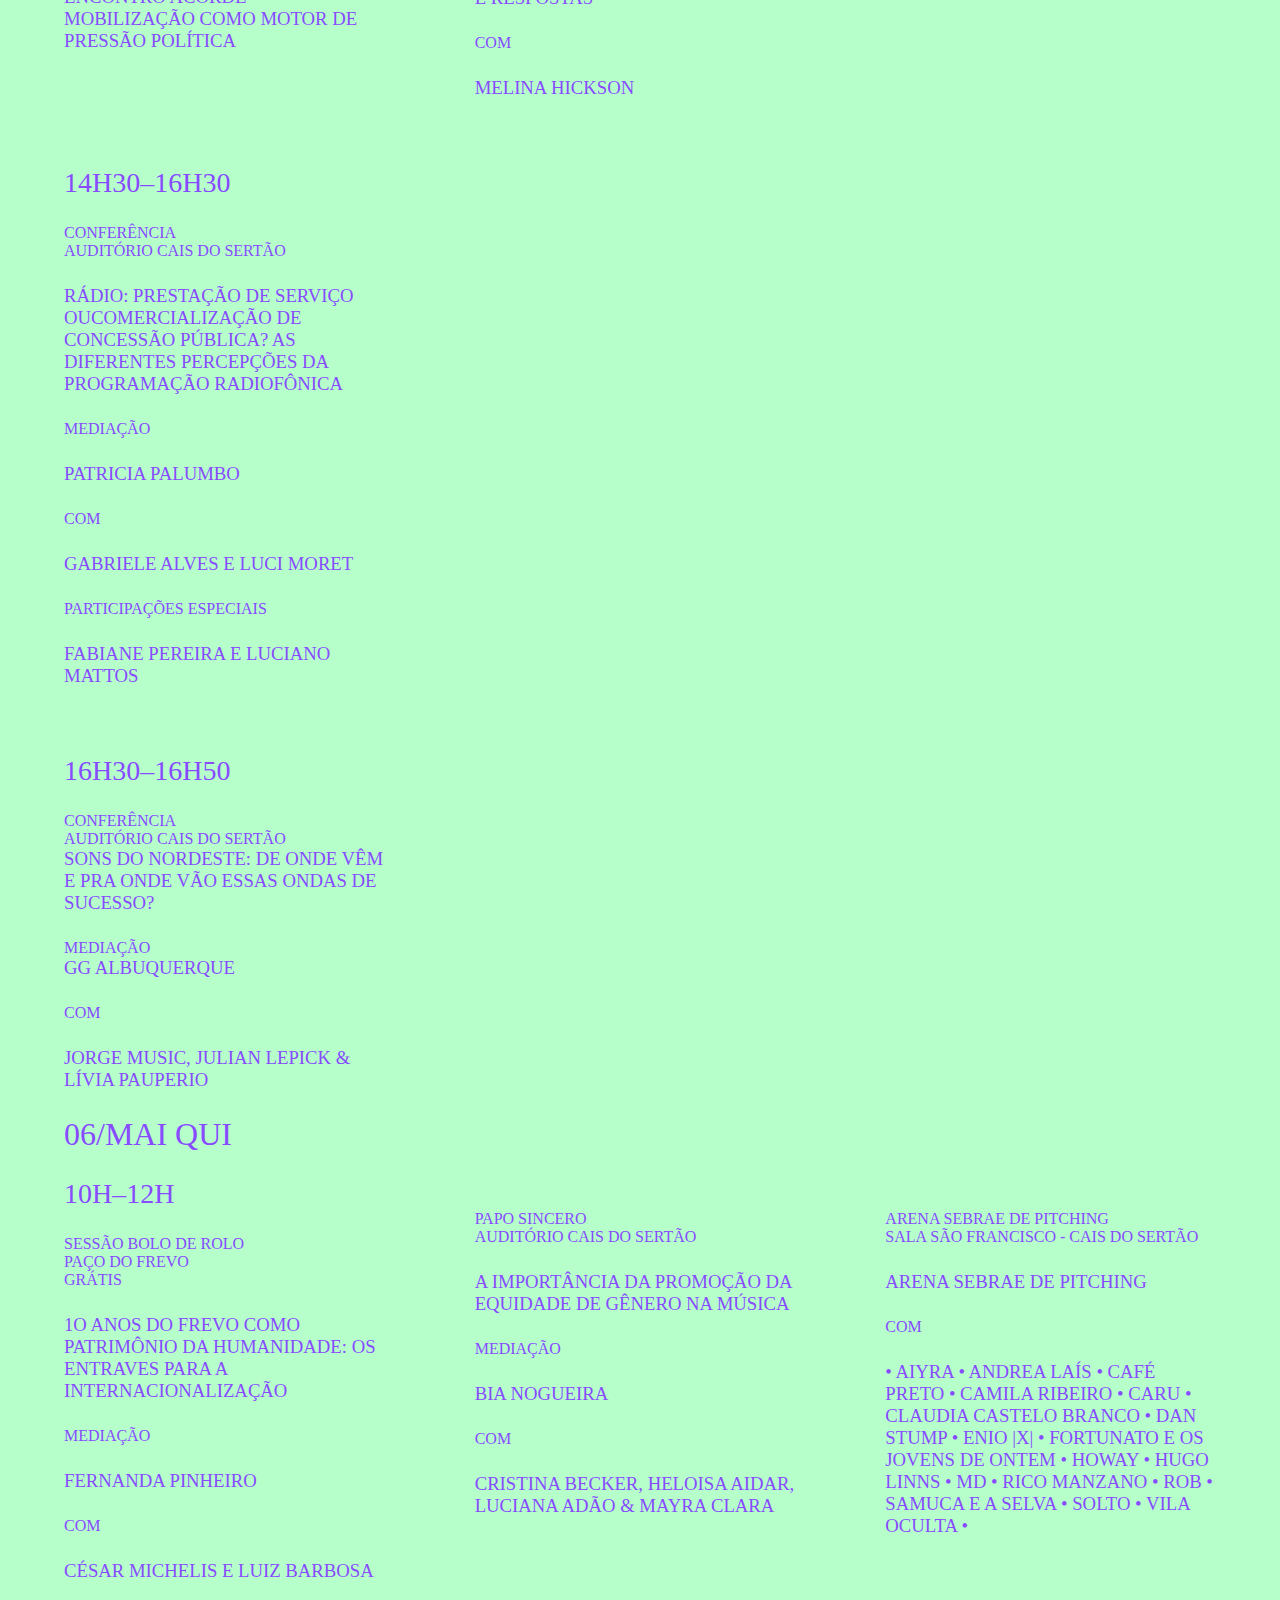
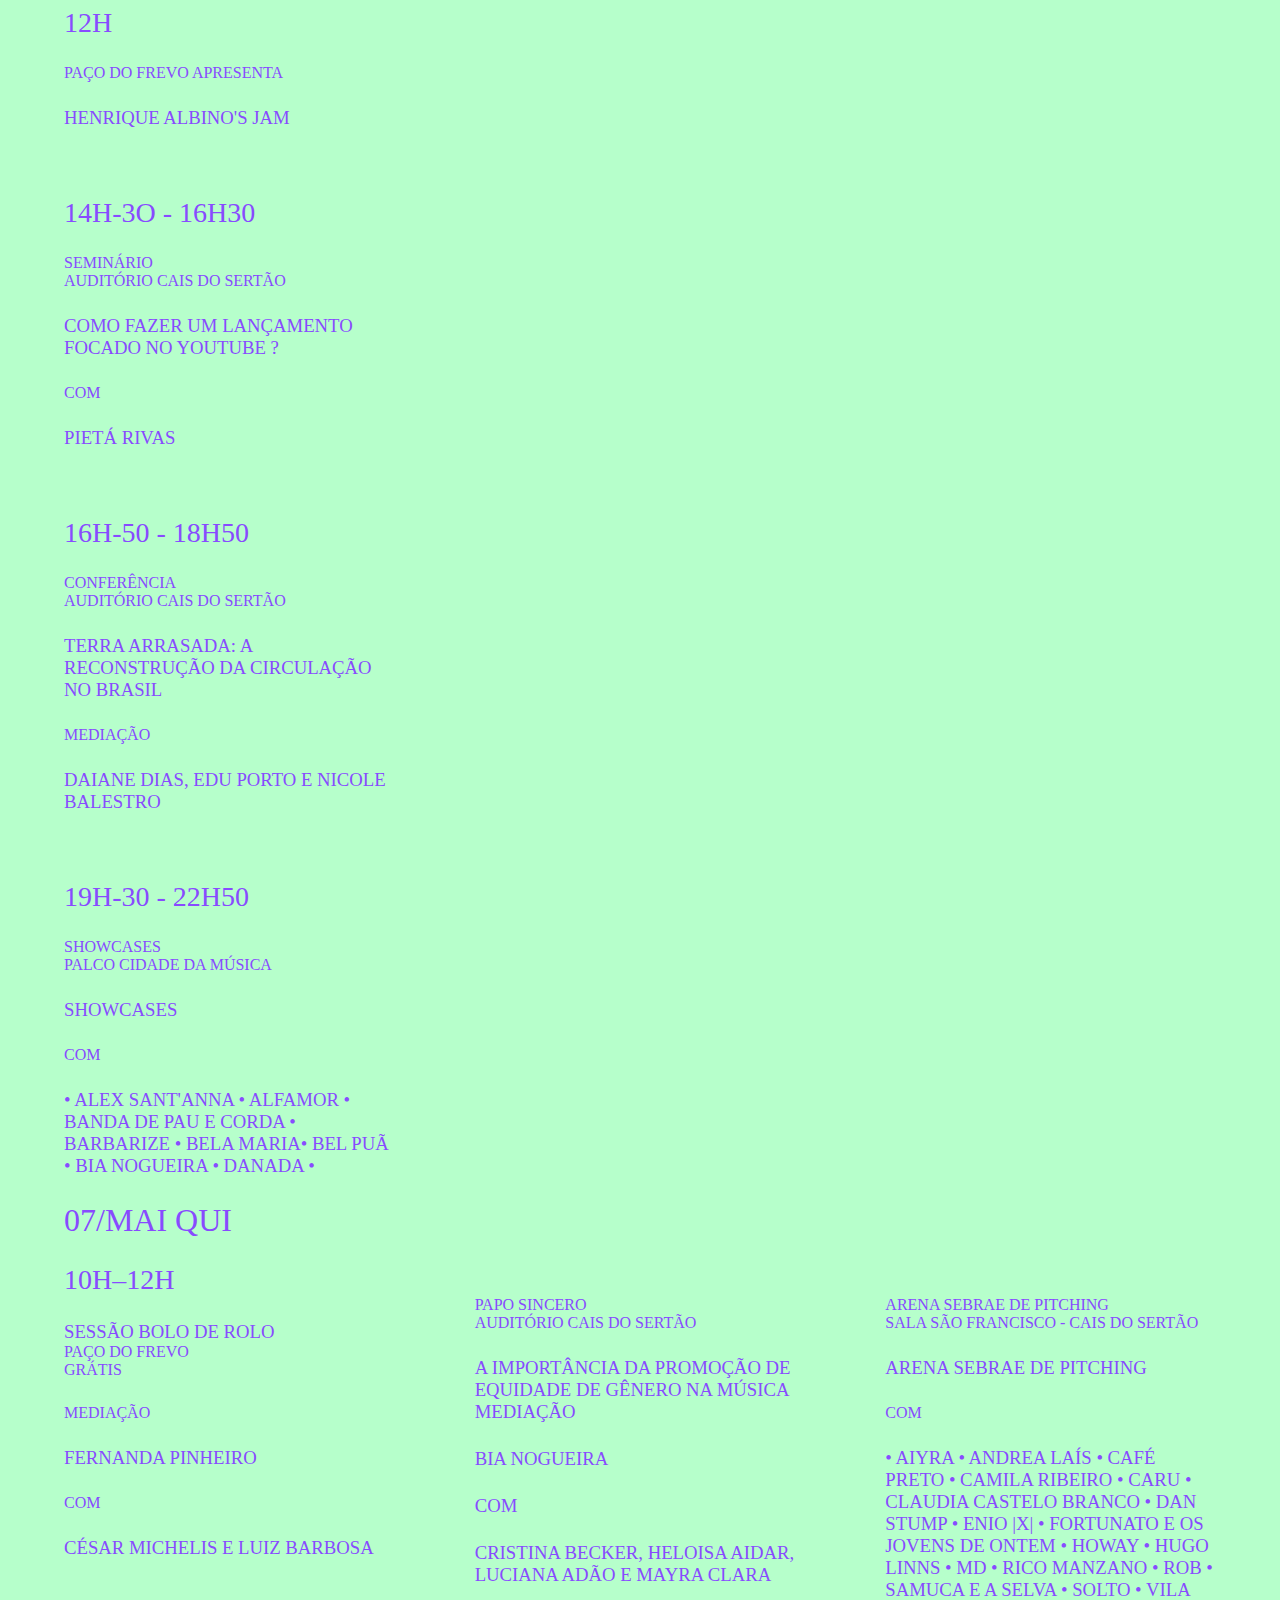
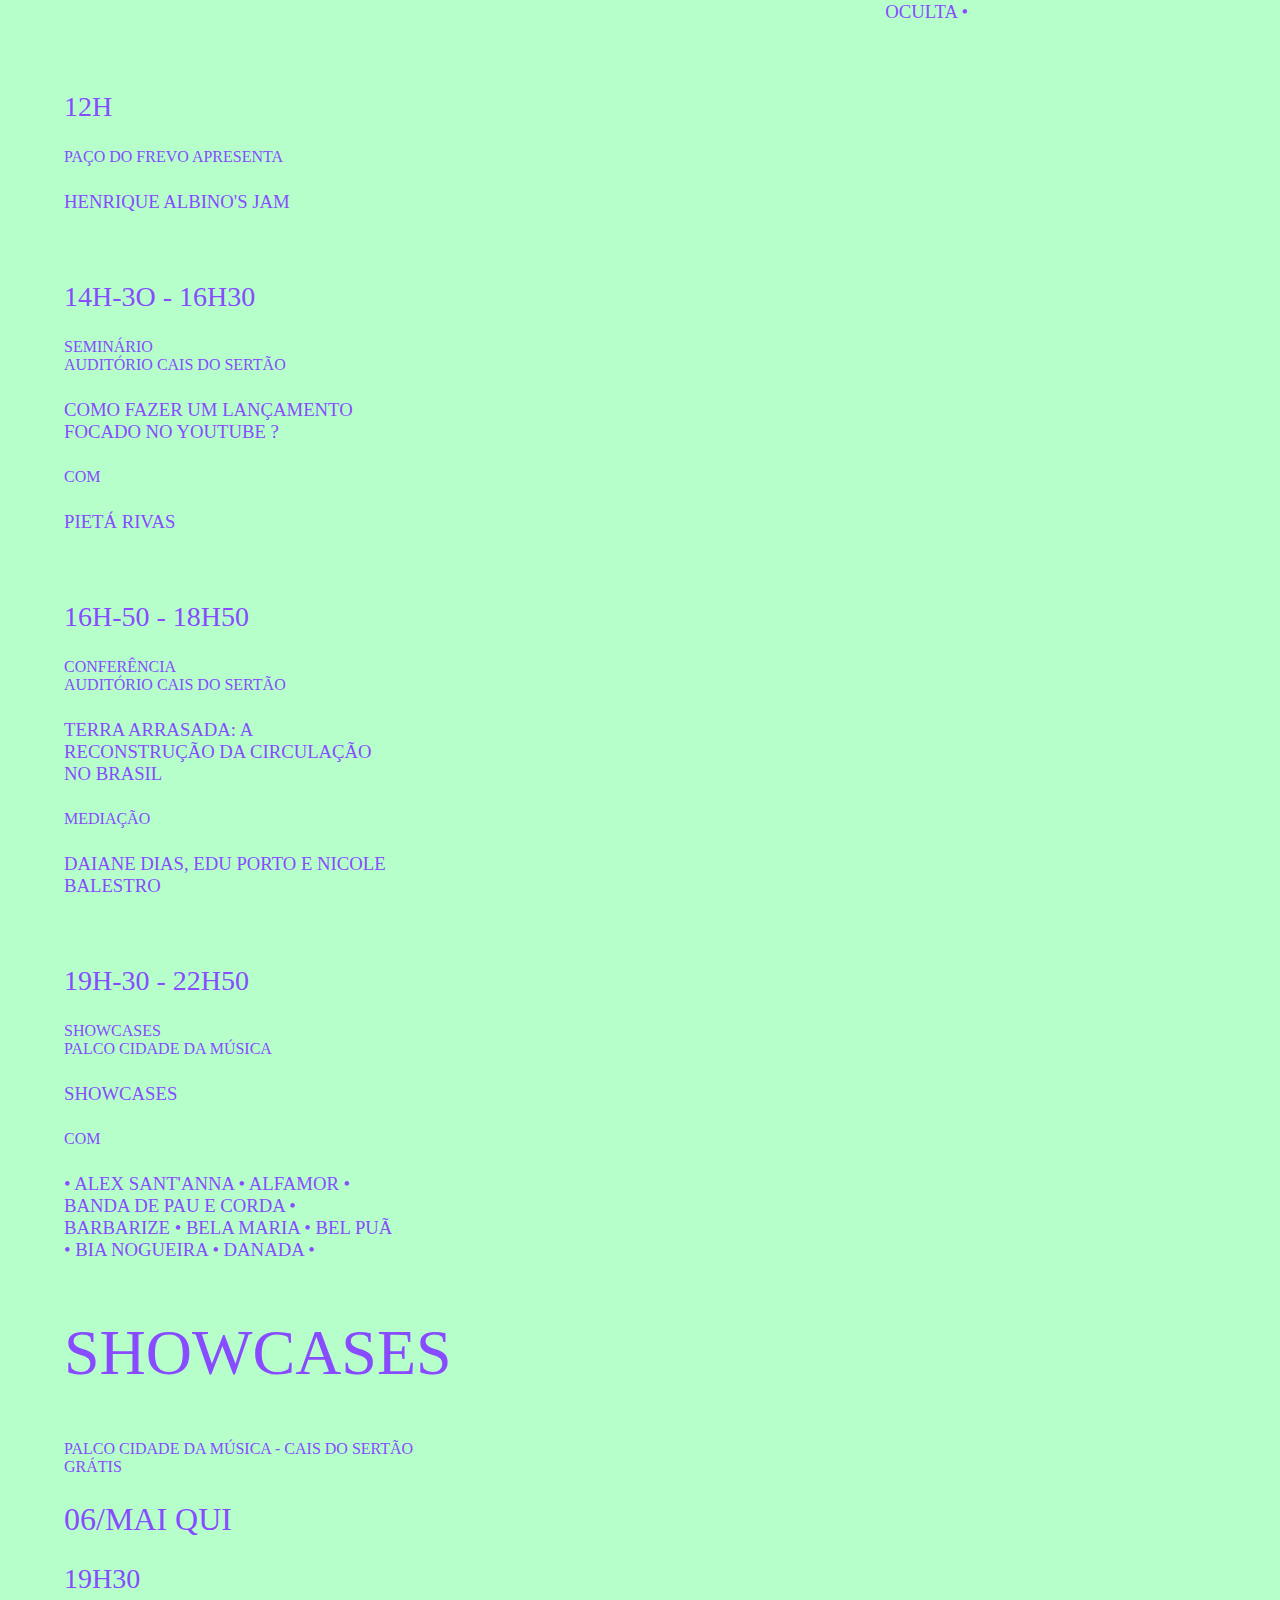
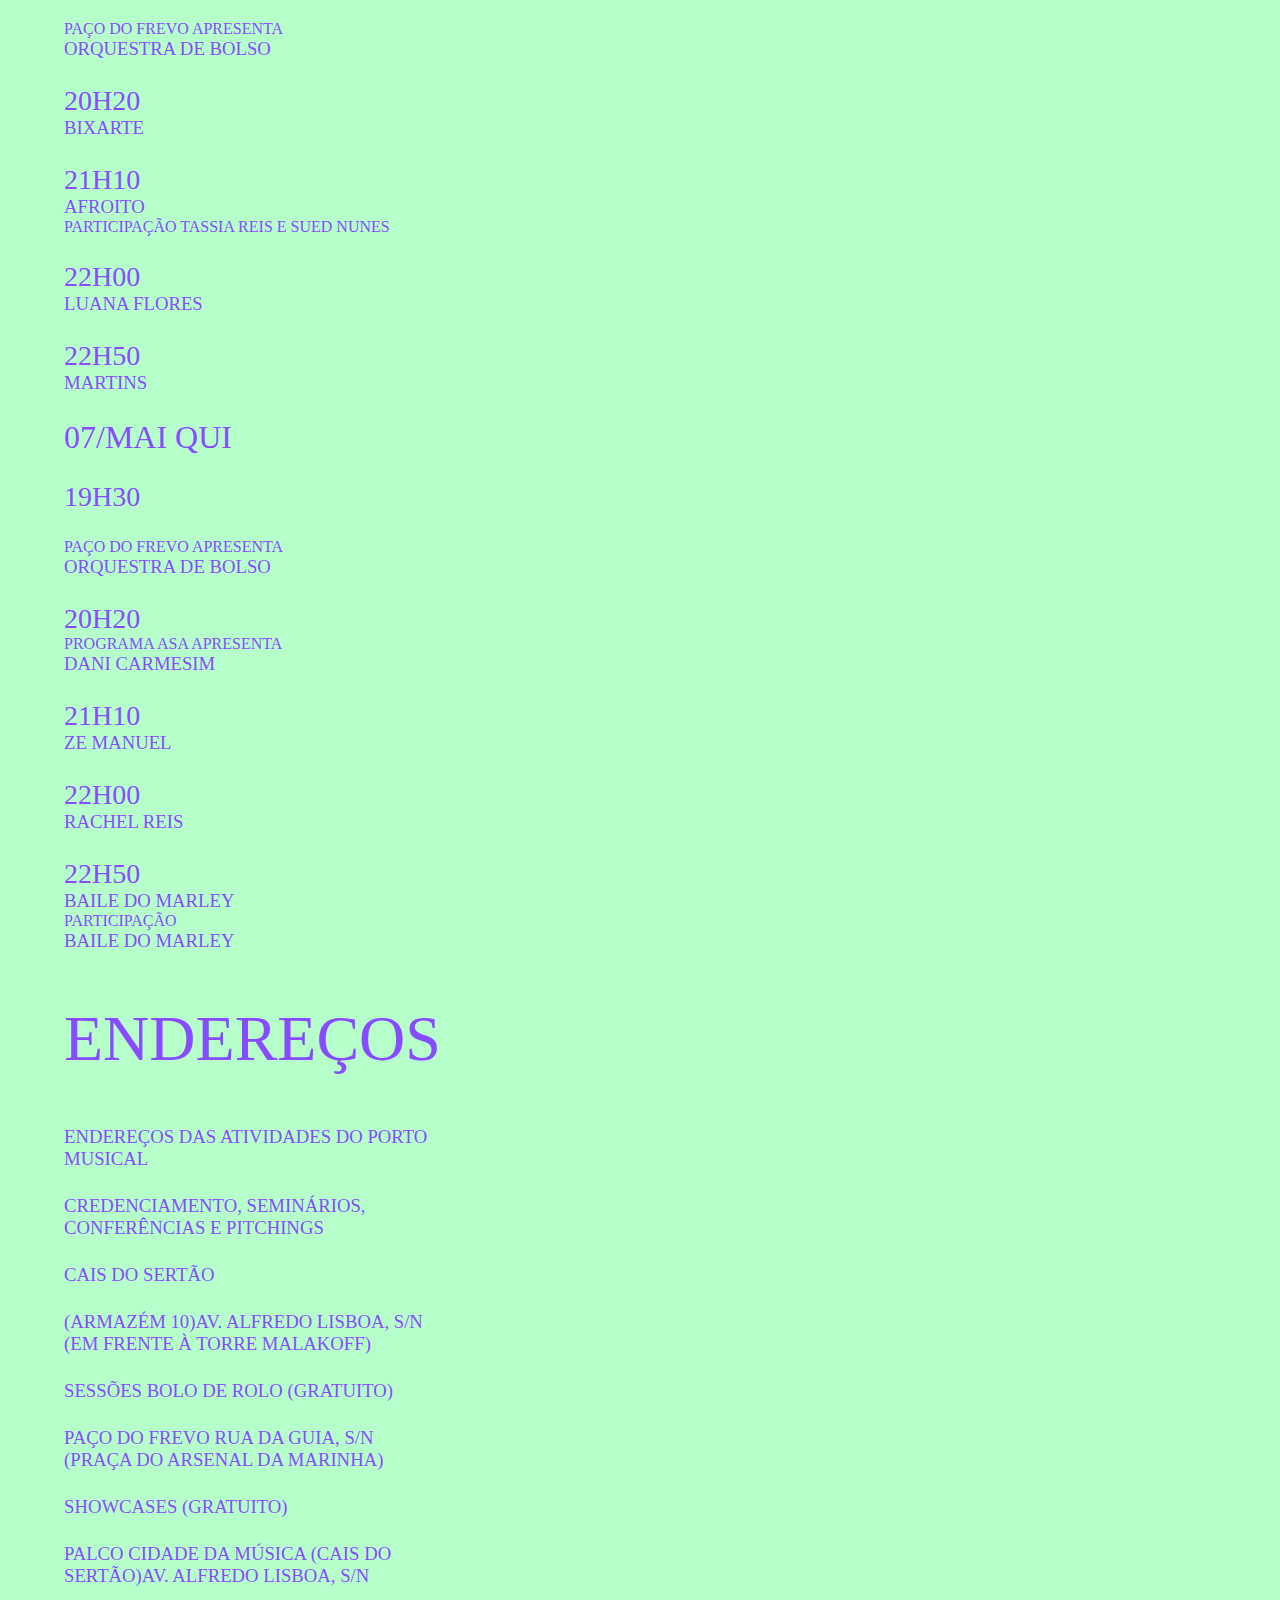
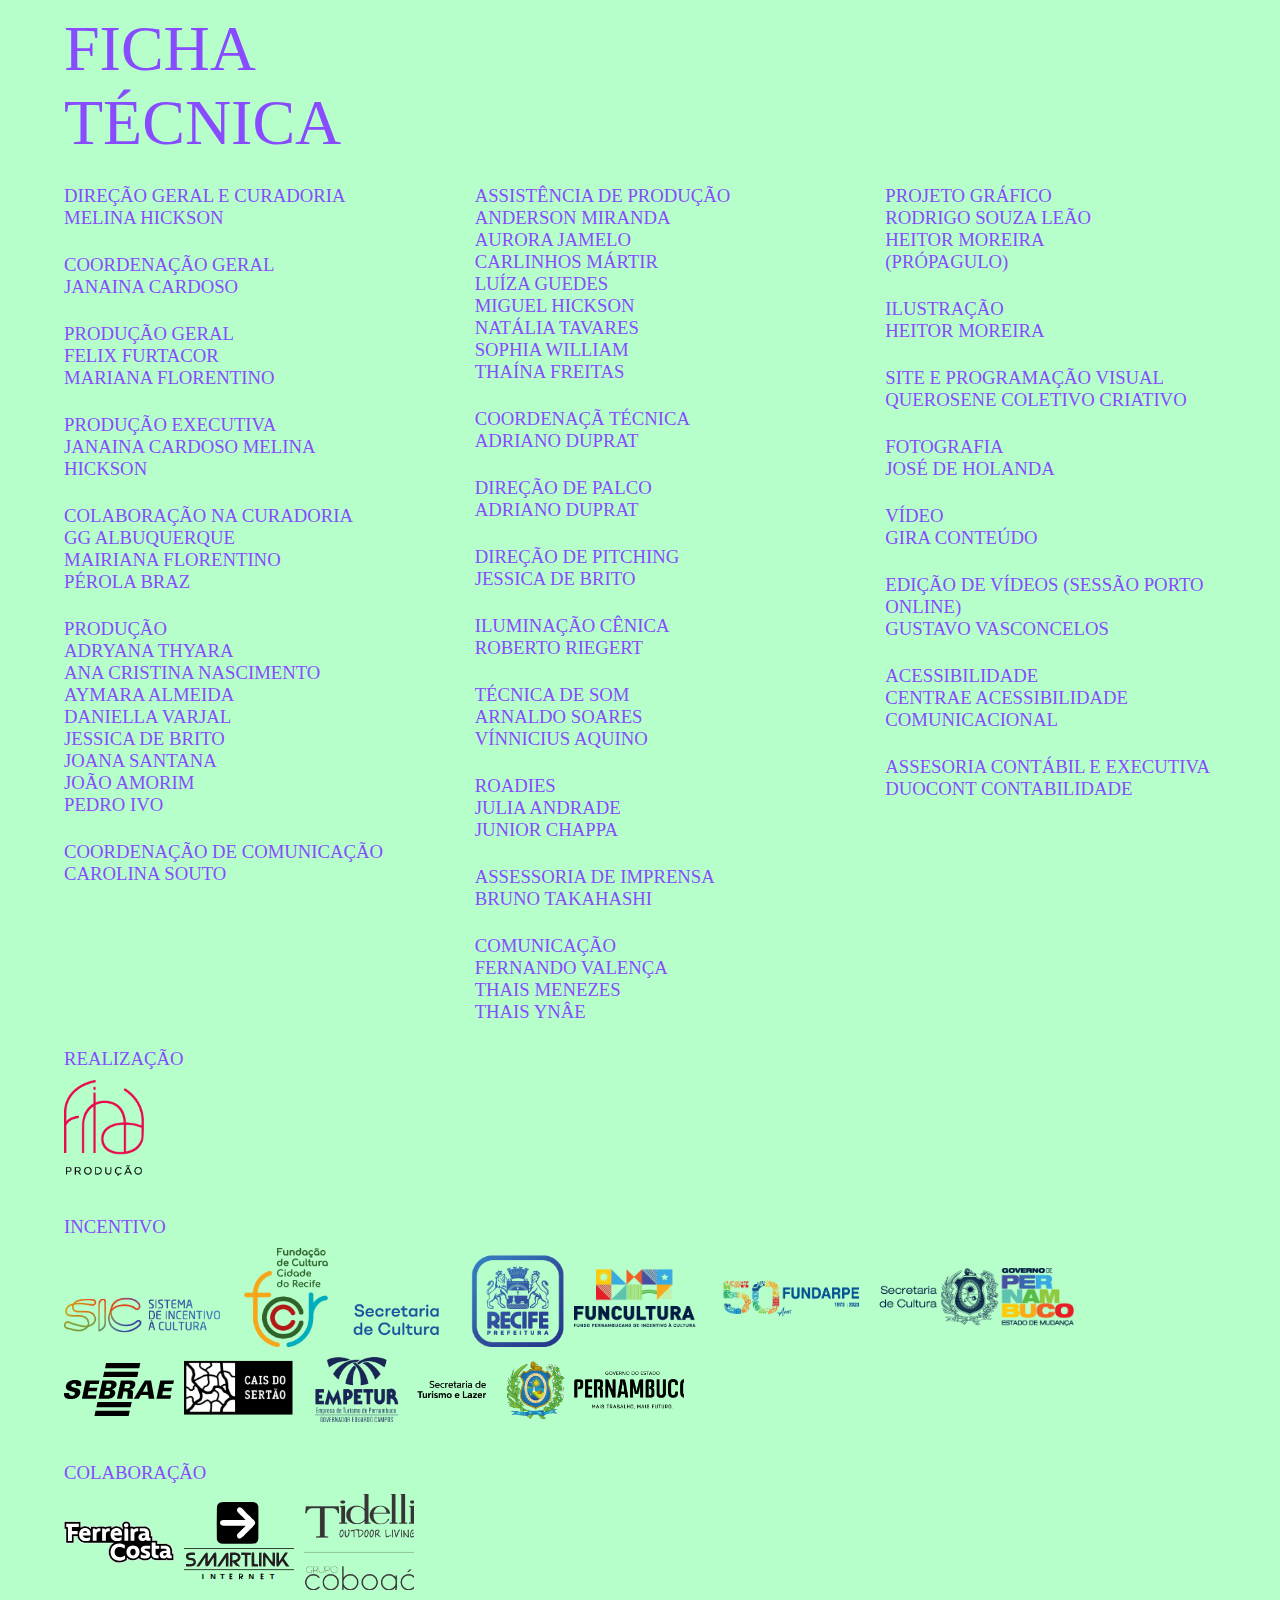
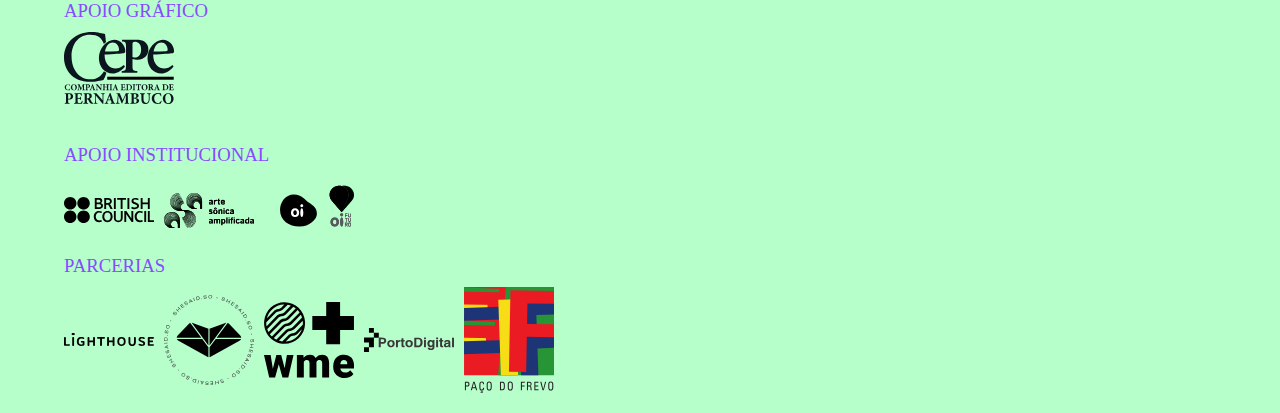
==== commit 3cc604c5: "mudanças finais" ====
--- a/Porto-Musical-main/index.html
+++ b/Porto-Musical-main/index.html
@@ -38,7 +38,7 @@
                     <li><a href="#dia2">Dia 06</a></li>
                     <li><a href="#dia3">Dia 07</a></li>
                 </ul>
-                <li class="img-insta"><a target="_blank" href="https://www.instagram.com/portomusical/"><img src="img/logotipo-do-instagram.png" alt="Instagram imagem"></a></li>
+                <li class="img-insta"><a target="_blank" href="https://www.instagram.com/portomusical/"><img src="img/icone-instagram2.0.png" alt="Instagram imagem"></a></li>
                 <!-- <li><a href="#Instagram" class="instagram-icon"><i class="fab fa-instagram"></i></a></li> -->
             </ul>
         </nav>
@@ -859,7 +859,7 @@
             <h3>INCENTIVO</h3>
             <img width="500px"  src="img/incentivo-marca_sic_cor.png" alt="realizacao" />
             <img width="500px" src="img/incentivo-marca-funcultura-cor.png" alt=""><br>
-            <img width="190px" height="100px" src="img/sebrae.svg" alt="">
+            <img class="sebrae"  src="img/sebrae.svg" alt="">
             <img width="500px" src="img/cais_empetur.svg" alt="">
     </div>
         <div class="section">
